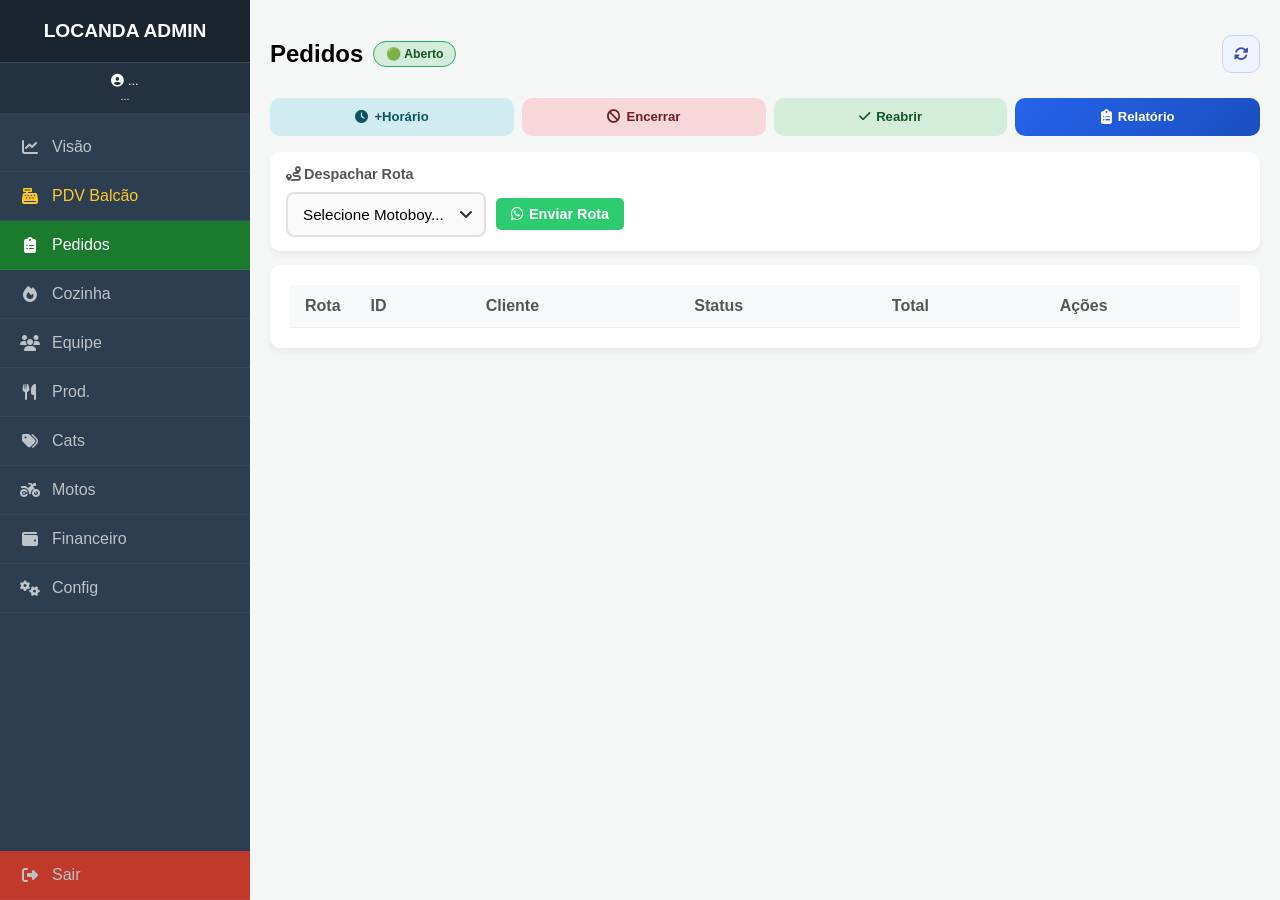
==== admin.html @ a3108d29 "first commit" ====
<!doctype html>
<html lang="pt-BR">
  <head>
    <meta charset="UTF-8" />
    <meta name="viewport" content="width=device-width, initial-scale=1.0" />
    <title>Locanda — Admin</title>
    <script src="https://unpkg.com/@supabase/supabase-js@2"></script>
    <script src="https://cdn.jsdelivr.net/npm/chart.js"></script>
    <link
      rel="stylesheet"
      href="https://cdnjs.cloudflare.com/ajax/libs/font-awesome/6.4.0/css/all.min.css"
    />
    <link rel="stylesheet" href="admin.css" />
    <script src="https://cdn.jsdelivr.net/npm/chart.js@4.4.0/dist/chart.umd.min.js"></script>
  <base target="_blank">
</head>
  <body>
    <audio id="som-campainha" preload="auto" loop>
      <source src="https://assets.mixkit.co/active_storage/sfx/2869/2869-preview.mp3" type="audio/mpeg" />
      <source src="https://freesound.org/data/previews/320/320655_5260872-lq.mp3" type="audio/mpeg" />
    </audio>

    <div class="sidebar">
      <div class="brand">LOCANDA ADMIN</div>

      <div
        style="padding: 10px; text-align: center; font-size: 0.8rem; background: rgba(0, 0, 0, 0.2)"
      >
        <i class="fas fa-user-circle"></i> <span id="user-cargo">...</span><br />
        <small id="user-email">...</small>
      </div>

      <div class="menu">
        <div class="menu-item active" onclick="showTab('dashboard', event)">
          <i class="fas fa-chart-line"></i><span class="mobile-hide"> Visão</span>
        </div>

        <div class="menu-item" onclick="showTab('pdv', event)" style="color: #ffca28">
          <i class="fas fa-cash-register"></i><span class="mobile-hide"> PDV Balcão</span>
        </div>

        <div class="menu-item" onclick="showTab('pedidos', event)">
          <i class="fas fa-clipboard-list"></i><span class="mobile-hide"> Pedidos</span>
        </div>

        <div class="menu-item" onclick="showTab('cozinha', event)">
          <i class="fas fa-fire"></i><span class="mobile-hide"> Cozinha</span>
        </div>

        <div class="menu-item restrito-gerente" onclick="showTab('equipe', event)">
          <i class="fas fa-users"></i><span class="mobile-hide"> Equipe</span>
        </div>

        <div class="menu-item" onclick="showTab('produtos', event)">
            <i class="fas fa-utensils"></i><span> Prod.</span>
        </div>

        <div class="menu-item" onclick="showTab('categorias', event)">
            <i class="fas fa-tags"></i><span> Cats</span>
        </div>
        
        <div class="menu-item" onclick="showTab('motoboys', event)">
            <i class="fas fa-motorcycle"></i><span> Motos</span>
        </div>

        <div class="menu-item restrito-gerente" onclick="showTab('financeiro', event)">
          <i class="fas fa-wallet"></i><span class="mobile-hide"> Financeiro</span>
        </div>
        <div class="menu-item restrito-func" onclick="showTab('configuracoes', event)">
          <i class="fas fa-cogs"></i><span class="mobile-hide"> Config</span>
        </div>
      </div>

      <div class="menu-item" onclick="logout()" style="margin-top: auto; background: #c0392b">
        <i class="fas fa-sign-out-alt"></i><span class="mobile-hide "> Sair</span>
      </div>
    </div>

    <div class="main-content">
      <div id="dashboard" class="tab-content active">
        <div class="dash-header">
          <div class="dash-title">
            <span class="dash-greeting" id="dash-greeting">Bom dia</span>
            <h2>Painel de Controle</h2>
          </div>
          <div class="dash-date" id="dash-date"></div>
        </div>

        <div class="kpi-grid dash-kpi-grid">
          <div class="kpi-card kpi-accent-green">
            <div class="kpi-icon"><i class="fas fa-coins"></i></div>
            <div class="kpi-info">
              <div class="kpi-label">Vendas Hoje</div>
              <div class="value" id="kpi-vendas">Gs 0</div>
            </div>
          </div>
          <div class="kpi-card kpi-accent-blue">
            <div class="kpi-icon"><i class="fas fa-receipt"></i></div>
            <div class="kpi-info">
              <div class="kpi-label">Pedidos Hoje</div>
              <div class="value" id="kpi-pedidos">0</div>
            </div>
          </div>
          <div class="kpi-card kpi-accent-orange">
            <div class="kpi-icon"><i class="fas fa-motorcycle"></i></div>
            <div class="kpi-info">
              <div class="kpi-label">A Pagar Motoboys</div>
              <div class="value" id="kpi-moto">Gs 0</div>
            </div>
          </div>
          <div class="kpi-card kpi-accent-red">
            <div class="kpi-icon"><i class="fas fa-fire-alt"></i></div>
            <div class="kpi-info">
              <div class="kpi-label">Em Preparo</div>
              <div class="value" id="kpi-em-preparo">0</div>
            </div>
          </div>
        </div>

        <div class="dash-rankings">
          <div class="card ranking-card">
            <div class="ranking-header">
              <i class="fas fa-trophy" style="color:#f59e0b"></i>
              <h3>Top Produtos</h3>
              <select id="rank-prod-periodo" class="rank-periodo-select" onchange="carregarRankingProdutos()" style="margin-left:auto">
                <option value="hoje">Hoje</option>
                <option value="7">7 dias</option>
                <option value="30">30 dias</option>
                <option value="mes">Este mês</option>
                <option value="custom">Período</option>
              </select>
            </div>
            <div id="rank-prod-custom" style="display:none;gap:4px;align-items:center;margin-bottom:8px;flex-wrap:wrap">
              <input type="date" id="rank-prod-inicio" class="rank-data-input">
              <span style="font-size:0.75rem;color:#888">até</span>
              <input type="date" id="rank-prod-fim" class="rank-data-input">
              <button class="btn btn-sm btn-primary" onclick="carregarRankingProdutos()" style="padding:3px 10px;font-size:0.75rem">Ir</button>
            </div>
            <div id="ranking-produtos-list" class="ranking-list"></div>
          </div>
          <div class="card ranking-card">
            <div class="ranking-header">
              <i class="fas fa-star" style="color:#a78bfa"></i>
              <h3>Clientes Assíduos</h3>
              <select id="rank-cli-periodo" class="rank-periodo-select" onchange="carregarRankingClientes()" style="margin-left:auto">
                <option value="tudo">Todos</option>
                <option value="hoje">Hoje</option>
                <option value="7">7 dias</option>
                <option value="30">30 dias</option>
                <option value="mes">Este mês</option>
                <option value="custom">Período</option>
              </select>
            </div>
            <div id="rank-cli-custom" style="display:none;gap:4px;align-items:center;margin-bottom:8px;flex-wrap:wrap">
              <input type="date" id="rank-cli-inicio" class="rank-data-input">
              <span style="font-size:0.75rem;color:#888">até</span>
              <input type="date" id="rank-cli-fim" class="rank-data-input">
              <button class="btn btn-sm btn-primary" onclick="carregarRankingClientes()" style="padding:3px 10px;font-size:0.75rem">Ir</button>
            </div>
            <div id="ranking-clientes-list" class="ranking-list"></div>
          </div>
        </div>

        <!-- legado para JS existente -->
        <table id="tabela-ranking" style="display:none"><tbody></tbody></table>
      </div>

      <div id="pedidos" class="tab-content">
        <!-- CABEÇALHO PEDIDOS -->
        <div class="pedidos-topbar">
          <!-- Linha 1: Título + badge delivery + refresh -->
          <div class="pedidos-topbar-row1">
            <div class="pedidos-topbar-left">
              <h2 class="section-title">Pedidos</h2>
              <span id="badge-delivery-status" class="delivery-badge delivery-open"
                onclick="carregarStatusDelivery()" title="Clique para atualizar">
                🟢 Aberto
              </span>
              <span id="badge-horario-extra" class="delivery-badge badge-extra" style="display:none"></span>
            </div>
            <div class="pedidos-topbar-right">
              <button class="topbar-btn btn-refresh-icon" onclick="carregarPedidos()" title="Atualizar">
                <i class="fas fa-sync-alt"></i>
              </button>
            </div>
          </div>

          <!-- Linha 2: Ações de controle do delivery -->
          <div class="pedidos-topbar-row2">
            <button class="topbar-btn btn-horario" onclick="abrirModalEstenderHorario()" title="Estender horário">
              <i class="fas fa-clock"></i> <span>+Horário</span>
            </button>
            <button class="topbar-btn btn-encerrar" onclick="avisarEncerramentoDelivery()" title="Encerrar delivery">
              <i class="fas fa-ban"></i> <span>Encerrar</span>
            </button>
            <button class="topbar-btn btn-reabrir" onclick="reabrirDelivery()" title="Reabrir delivery">
              <i class="fas fa-check"></i> <span>Reabrir</span>
            </button>
            <button class="topbar-btn btn-relatorio" onclick="abrirRelatorio()" title="Relatório">
              <i class="fas fa-clipboard-list"></i> <span>Relatório</span>
            </button>
          </div>
        </div>

        <div class="card rota-card">
          <div class="rota-card-title"><i class="fas fa-route"></i> Despachar Rota</div>
          <div class="rota-controls">
            <select id="sel-motoboy" class="form-control">
              <option value="">Selecione Motoboy...</option>
            </select>
            <button class="btn btn-success btn-zap" onclick="enviarRotaZap()">
              <i class="fab fa-whatsapp"></i> Enviar Rota
            </button>
          </div>
        </div>

        <div class="pedidos-list" id="lista-pedidos-cards"></div>

        <!-- Tabela legado (oculta no mobile, visível desktop) -->
        <div class="card pedidos-table-wrap">
          <table class="table">
            <thead>
              <tr>
                <th width="50">Rota</th>
                <th>ID</th>
                <th>Cliente</th>
                <th>Status</th>
                <th>Total</th>
                <th>Ações</th>
              </tr>
            </thead>
            <tbody id="lista-pedidos"></tbody>
          </table>
        </div>
      </div>

      <div id="cozinha" class="tab-content">
        <h2 class="section-title">Monitor de Cozinha (KDS)</h2>
        <div class="cozinha-grid" id="grid-cozinha"></div>
      </div>

      <div id="pdv" class="tab-content">
        <!-- PDV Header -->
        <div class="pdv-header-bar">
          <h2 class="section-title" style="margin:0">🏪 Venda Balcão (PDV)</h2>
          <div class="pdv-view-btns">
            <button id="pdv-view-btn-venda" class="pdv-view-btn active" onclick="pdvMudarView('venda')">
              <i class="fas fa-cash-register"></i> <span>Venda</span>
            </button>
            <button id="pdv-view-btn-mesas" class="pdv-view-btn" onclick="pdvMudarView('mesas')">
              <i class="fas fa-clipboard-list"></i> <span>Mesas</span>
              <span class="pdv-badge-mesas" id="pdv-badge-mesas" style="display:none">0</span>
            </button>
          </div>
        </div>

        <!-- MOBILE TABS (só aparece em mobile) -->
        <div class="pdv-tabs" id="pdv-tabs" style="display:none">
          <button class="pdv-tab-btn active" onclick="pdvMudarAba('produtos',this)">🍣 Cardápio</button>
          <button class="pdv-tab-btn" onclick="pdvMudarAba('carrinho',this)">🛒 Pedido</button>
          <button class="pdv-tab-btn" onclick="pdvMudarAba('monitor',this)">📋 Mesas</button>
        </div>

        <!-- VIEW: VENDA -->
        <div id="pdv-panel-venda" class="pdv-view-panel">
          <div class="pdv-container">

            <!-- COLUNA ESQUERDA: Produtos -->
            <div class="pdv-produtos pdv-tab-active">
              <!-- Barra de categorias + busca -->
              <div class="pdv-cat-filterbar">
                <div class="pdv-cat-chips" id="pdv-cat-filter">
                  <!-- chips gerados por JS -->
                </div>
                <input type="text" id="pdv-busca" class="pdv-busca-input" placeholder="🔍 Buscar produto..." oninput="filtrarPDV(this.value)" />
              </div>
              <!-- Mesas ativas (chips) -->
              <div class="pdv-mesas-bar" id="pdv-mesas-bar">
                <span class="pdv-mesas-label"><i class="fas fa-chair"></i> Mesas:</span>
                <span class="mesa-monitor-vazio" id="pdv-mesas-vazio">Nenhuma mesa ativa</span>
              </div>
              <!-- Grid de produtos -->
              <div id="pdv-grid"></div>
            </div>

            <!-- COLUNA DIREITA: Carrinho -->
            <div class="pdv-carrinho pdv-tab-active">
              <h4 class="pdv-carrinho-titulo">🛒 Novo Pedido</h4>

              <div class="pdv-form-row">
                <div class="pdv-mesa-col">
                  <label class="pdv-label">Mesa <span class="obrig">*</span></label>
                  <input type="number" id="balcao-mesa" class="form-control" placeholder="Nº" min="1" required />
                </div>
                <div class="pdv-cliente-col">
                  <label class="pdv-label">Cliente</label>
                  <input type="text" id="balcao-cliente" class="form-control" placeholder="Nome" />
                </div>
              </div>
              <div class="pdv-tel-row">
                <label class="pdv-label">Telefone</label>
                <input type="tel" id="balcao-telefone" class="form-control" placeholder="Ex: 0981234567" />
              </div>

              <div class="pdv-lista-itens" id="pdv-lista"></div>

              <div class="pdv-total-box">
                <div class="pdv-total-row">
                  <span>Total:</span>
                  <span>Gs <span id="balcao-total">0</span></span>
                </div>
                <select id="balcao-pag" class="form-control pdv-select-pag"
                  onchange="atualizarInfoPagPDV(parseInt(document.getElementById('balcao-total').innerText.replace(/\D/g,'')))">
                  <option value="Efetivo">Efetivo</option>
                  <option value="Cartao">Cartão</option>
                  <option value="Pix">Pix</option>
                  <option value="Transferencia">Transferência</option>
                  <option value="Multipagamento">🔀 Dividir Pagamento</option>
                </select>
                <div id="balcao-pag-info" style="display:none; background:#e8f5e9; border:1px solid #4caf50; border-radius:6px; padding:8px 12px; font-size:0.9rem; color:#1b5e20; margin-bottom:8px"></div>

                <!-- Painel Multipagamento PDV -->
                <div id="box-multi-pdv" style="display:none; margin-top:8px">
                  <button type="button" onclick="voltarPagamentoPDVUnico()"
                    style="width:100%;padding:9px;background:#eef4ff;color:#2980b9;border:1.5px solid #2980b9;border-radius:8px;font-weight:700;cursor:pointer;font-size:0.82rem;margin-bottom:8px;">
                    🔁 Usar pagamento único
                  </button>
                  <p style="text-align:center;color:#888;font-size:0.75rem;margin:0 0 8px 0">≡ Divida o total entre as formas</p>
                  <div id="multi-partes-pdv"></div>
                  <button type="button" onclick="adicionarPartePagamentoPDV()"
                    style="width:100%;padding:8px;background:#f8f9fa;color:#555;border:1.5px dashed #ccc;border-radius:8px;font-weight:600;cursor:pointer;font-size:0.8rem;margin-top:4px;">
                    + Adicionar forma
                  </button>
                  <div id="multi-status-pdv" style="display:none;margin-top:8px;padding:9px 12px;border-radius:8px;background:#eafaf1;border:1.5px solid #27ae60">
                    <span id="multi-restante-pdv" style="font-weight:700;font-size:0.88rem"></span>
                  </div>
                </div>
                <button class="btn btn-success btn-lancar-cozinha" onclick="salvarPedidoBalcao()">
                  🚀 LANÇAR NA COZINHA
                </button>
              </div>
            </div>

          </div>
        </div>

        <!-- VIEW: MESAS (monitor) -->
        <div id="pdv-panel-mesas" class="pdv-view-panel" style="display:none">
          <div class="pdv-monitor pdv-tab-active" style="height:calc(100vh - 200px); overflow-y:auto">
            <h4 class="pdv-monitor-titulo"><i class="fas fa-utensils"></i> Pedidos em Andamento</h4>
            <div id="lista-mesas-andamento">
              <p style="text-align: center; font-size: 0.8rem; color: #aaa; margin-top: 20px">Nenhum pedido ativo.</p>
            </div>
          </div>
        </div>

        <!-- MOBILE: barra inferior fixa com total + botão -->
        <div class="pdv-mobile-footer" id="pdv-mobile-footer" style="display:none">
          <div class="pdv-mobile-total">
            <span id="pdv-mobile-qtd">0 itens</span>
            <span class="pdv-mobile-valor">Gs <strong id="pdv-mobile-total-val">0</strong></span>
          </div>
          <button class="pdv-mobile-checkout-btn" onclick="pdvMudarAba('carrinho', document.querySelector('.pdv-tab-btn:nth-child(2)'))">
            <i class="fas fa-shopping-cart"></i> VER PEDIDO
          </button>
        </div>
      </div>

      <div id="financeiro" class="tab-content">
  <h2 class="section-title">💰 Controle Financeiro</h2>

  <!-- ===== FILTROS ===== -->
  <div class="filtro-bar">
    <div class="filtro-group">
      <label><i class="far fa-calendar-alt"></i> Início</label>
      <input type="date" id="fin-inicio" />
    </div>

    <div class="filtro-group">
      <label><i class="far fa-calendar-alt"></i> Fim</label>
      <input type="date" id="fin-fim" />
    </div>

    <div class="filtro-group">
      <label><i class="fas fa-wallet"></i> Pagamento</label>
      <select id="fin-tipo">
        <option value="todos">Todos</option>
        <option value="Efetivo">Dinheiro</option>
        <option value="Cartao">Cartão</option>
        <option value="Pix">Pix</option>
        <option value="Transferencia">Transferência</option>
      </select>
    </div>

    <!-- NOVO FILTRO -->
    <div class="filtro-group">
      <label><i class="fas fa-receipt"></i> Factura</label>
      <select id="fin-factura">
        <option value="todos">Todos</option>
        <option value="com_factura">Com Factura</option>
        <option value="sem_factura">Sem Factura</option>
      </select>
    </div>

    <button class="btn-filtrar" onclick="calcularFinanceiro()">
      <i class="fas fa-filter"></i> Filtrar
    </button>

    <!-- NOVO BOTÃO EXPORTAR -->
    <button class="btn btn-success" onclick="exportarFinanceiro()" style="height: 45px;">
      <i class="fas fa-file-excel"></i> Excel
    </button>
    <button class="btn btn-primary" onclick="abrirGraficos()" style="height:45px; background:#8e44ad; border-color:#8e44ad">
      <i class="fas fa-chart-bar"></i> Gráficos
    </button>
  </div>

  <!-- ===== CONTROLE DE CAIXA ===== -->
  <div class="card" style="margin-bottom: 20px; padding: 20px; border: none; box-shadow: 0 4px 15px rgba(0, 0, 0, 0.05);">
    <div style="display: flex; align-items: center; gap: 10px; margin-bottom: 10px">
      <div style="width: 4px; height: 20px; background: var(--primary); border-radius: 2px"></div>
      <h3 style="margin: 0; color: #444">Controle de Caixa</h3>
    </div>

    <div class="actions-grid">
      <button class="action-card ac-abrir" onclick="abrirModalCaixa('abertura')">
        <i class="fas fa-door-open"></i>
        <span>Abrir Caixa</span>
      </button>

      <button class="action-card ac-suprir" onclick="abrirModalCaixa('suprimento')">
        <i class="fas fa-plus-circle"></i>
        <span>Suprimento</span>
      </button>

      <button class="action-card ac-sangria" onclick="abrirModalCaixa('sangria')">
        <i class="fas fa-hand-holding-usd"></i>
        <span>Sangria</span>
      </button>

      <button class="action-card ac-despesa" onclick="abrirModalCaixa('despesa')">
        <i class="fas fa-file-invoice-dollar"></i>
        <span>Despesa</span>
      </button>

      <button class="action-card ac-fechar" onclick="fecharCaixaResumo()">
        <i class="fas fa-calculator"></i>
        <span>Fechar Dia</span>
      </button>
    </div>
  </div>

  <!-- ===== KPIs PRINCIPAIS ===== -->
  <div class="kpi-grid">
    <div class="kpi-card">
      <h3>Faturamento</h3>
      <div class="value" id="card-faturamento">Gs 0</div>
    </div>
    <div class="kpi-card">
      <h3>Custo Entregas</h3>
      <div class="value" id="card-custo-moto">Gs 0</div>
    </div>
    <div class="kpi-card">
      <h3>Lucro Operacional</h3>
      <div class="value" id="card-lucro" style="color: green">Gs 0</div>
    </div>
    
    <!-- NOVOS CARDS -->
    <div class="kpi-card" style="background: linear-gradient(135deg, #667eea 0%, #764ba2 100%); color: white;">
      <h3 style="color: rgba(255,255,255,0.9);">Total Pedidos</h3>
      <div class="value" id="card-qtd-pedidos" style="color: white;">0</div>
    </div>
    <div class="kpi-card" style="background: linear-gradient(135deg, #f093fb 0%, #f5576c 100%); color: white;">
      <h3 style="color: rgba(255,255,255,0.9);">Ticket Médio</h3>
      <div class="value" id="card-ticket-medio" style="color: white;">Gs 0</div>
    </div>
  </div>

  <!-- ===== FORMAS DE PAGAMENTO ===== -->
  <div class="card" style="margin-top: 20px; padding: 20px;">
    <h3 style="margin-bottom: 15px; color: #555;">💳 Por Forma de Pagamento</h3>
    <div class="kpi-grid" style="margin: 0;">
      <div class="kpi-card" style="background: #fff3cd; border-left: 4px solid #ffc107;">
        <h4 style="color: #856404;">Dinheiro</h4>
        <div class="value" id="total-efetivo" style="color: #856404;">Gs 0</div>
      </div>
      <div class="kpi-card" style="background: #d1ecf1; border-left: 4px solid #17a2b8;">
        <h4 style="color: #0c5460;">Cartão</h4>
        <div class="value" id="total-cartao" style="color: #0c5460;">Gs 0</div>
      </div>
      <div class="kpi-card" style="background: #d4edda; border-left: 4px solid #28a745;">
        <h4 style="color: #155724;">Pix</h4>
        <div class="value" id="total-pix" style="color: #155724;">Gs 0</div>
      </div>
      <div class="kpi-card" style="background: #e7e8ea; border-left: 4px solid #6c757d;">
        <h4 style="color: #383d41;">Transferência</h4>
        <div class="value" id="total-transf" style="color: #383d41;">Gs 0</div>
      </div>
    </div>
  </div>

  <!-- ===== TABELA MOTOBOYS ===== -->
  <div class="card" style="margin-top: 20px">
    <h3>🏍️ Relatório Motoboys</h3>
    <table class="table">
      <thead>
        <tr>
          <th>Nome</th>
          <th>Qtd Entregas</th>
          <th>Taxa Unitária</th>
          <th>Total a Pagar</th>
        </tr>
      </thead>
      <tbody id="lista-financeiro-motoboys"></tbody>
    </table>
  </div>
</div>

      <div id="equipe" class="tab-content">
        <h2 class="section-title">Gestão de Equipe</h2>
        <div class="card">
          <div style="margin-bottom: 20px">
            <h4 style="margin-bottom:12px">Cadastrar Usuário</h4>
            <div class="equipe-form">
              <input type="email" id="novo-user-email" placeholder="Email" class="form-control" />
              <input type="text" id="novo-user-senha" placeholder="Senha (mín. 6)" class="form-control" />
              <select id="novo-user-cargo" class="form-control">
                <option value="funcionario">Funcionário</option>
                <option value="gerente">Gerente</option>
              </select>
              <button class="btn btn-success" onclick="cadastrarUsuario()">
                <i class="fas fa-user-plus"></i> Criar
              </button>
            </div>
          </div>
          <div class="table-container">
            <table class="table">
              <thead>
                <tr>
                  <th>Email</th>
                  <th>Cargo</th>
                  <th>Data</th>
                  <th>Ações</th>
                </tr>
              </thead>
              <tbody id="lista-equipe"></tbody>
            </table>
          </div>
        </div>
      </div>

<div id="produtos" class="tab-content">
  
  <div class="header-title" style="flex-direction: column; align-items: flex-start; gap: 15px;">
    <h2>Gestão de Estoque e Equipe</h2>
  </div>

  <div id="lista-produtos-wrapper" class="subtab-content">
      <div class="produtos-header">
          <h3>Produtos</h3>
          <div class="produtos-header-actions">
            <input type="text" id="busca-produto" class="form-control" placeholder="🔍 Buscar produto..." oninput="filtrarProdutos(this.value)">
            <button class="btn btn-primary" onclick="toggleNovosProdutosTipos()"><i class="fas fa-plus"></i> Novo Produto</button>
          </div>
      </div>

      <!-- SELETOR DE TIPO — aparece ao clicar em "+ Novo Produto" -->
      <div id="novo-produto-tipos" class="novo-produto-tipos" style="display:none">
        <div class="novo-produto-tipos-titulo">Escolha o tipo de produto</div>
        <div class="novo-produto-tipos-grid">
          <button class="tipo-btn" onclick="criarNovoProduto('padrao')"><i class="fas fa-tag"></i><span>Simples</span><small>Produto sem opções</small></button>
          <button class="tipo-btn" onclick="criarNovoProduto('bebida')"><i class="fas fa-wine-bottle"></i><span>Bebida</span><small>Refri, água, suco</small></button>
          <button class="tipo-btn" onclick="criarNovoProduto('lanche')"><i class="fas fa-burger"></i><span>Lanche</span><small>Burger, hot dog</small></button>
          <button class="tipo-btn" onclick="criarNovoProduto('pizza')"><i class="fas fa-pizza-slice"></i><span>Pizza</span><small>Tamanhos & sabores</small></button>
          <button class="tipo-btn" onclick="criarNovoProduto('acai')"><i class="fas fa-leaf"></i><span>Açaí</span><small>Etapas de montagem</small></button>
          <button class="tipo-btn" onclick="criarNovoProduto('shake')"><i class="fas fa-blender"></i><span>Shake</span><small>Milk shake</small></button>
          <button class="tipo-btn" onclick="criarNovoProduto('suco')"><i class="fas fa-lemon"></i><span>Suco</span><small>Frutas & adicionais</small></button>
          <button class="tipo-btn" onclick="criarNovoProduto('sorvete')"><i class="fas fa-ice-cream"></i><span>Sorvete</span><small>Sabores, açaí</small></button>
          <button class="tipo-btn" onclick="criarNovoProduto('montavel')"><i class="fas fa-layer-group"></i><span>Montável</span><small>Poke, salada</small></button>
          <button class="tipo-btn" onclick="criarNovoProduto('combo')"><i class="fas fa-star"></i><span>Combo</span><small>Kit / promoção</small></button>
          <button class="tipo-btn" onclick="criarNovoProduto('variacoes')" style="border-color:#8b5cf6"><i class="fas fa-palette" style="color:#8b5cf6"></i><span>Variações</span><small>Sabores c/ preço</small></button>
        </div>
      </div>

      <div id="lista-produtos-grid" class="produtos-grid">
        <!-- Cards gerados pelo JS -->
      </div>
  </div>

  <div id="lista-categorias-wrapper" class="subtab-content subtab-hidden">
      <div class="cat-section-header">
        <div>
          <h3 class="cat-section-title">🏷️ Categorias do Cardápio</h3>
          <p class="cat-section-subtitle">Gerencie a organização e horários de exibição</p>
        </div>
        <button class="btn btn-primary cat-btn-nova" onclick="abrirModalCategoria()">
          <i class="fas fa-plus"></i> Nova Categoria
        </button>
      </div>

      <!-- Grid de cards — preenchido pelo JS -->
      <div id="lista-categorias" class="cat-grid"></div>

      <!-- Painel de Subcategorias (abre ao clicar em "Sub" em algum card) -->
      <div id="lista-subcategorias-wrapper" style="margin-top:24px; display:none;"></div>
  </div>

  <div id="lista-motos-wrapper" class="subtab-content subtab-hidden">
      <div style="display: flex; justify-content: space-between; margin: 15px 0;">
          <h3>Equipe Motoboys</h3>
          <button class="btn btn-primary" onclick="abrirModalMoto()">Novo Motoboy</button>
      </div>
      <div class="table-container">
          <table>
              <thead><tr><th>Nome</th><th>Telefone</th><th>Ações</th></tr></thead>
              <tbody id="lista-motos"></tbody>
          </table>
      </div>
  </div>
</div>

      <!-- ===== ABA CONFIGURAÇÕES (COMPLETA) ===== -->
      <div id="configuracoes" class="tab-content">
        <h2 class="section-title">⚙️ Configurações</h2>

        <div class="card cfg-card">
          <div class="cfg-section-title"><i class="fas fa-store"></i> Loja &amp; Configurações Gerais</div>
          <div class="cfg-grid">
            <div class="form-group">
              <label>Status Manual</label>
              <select id="cfg-aberta" class="form-control">
                <option value="true">🟢 Seguir horário semanal</option>
                <option value="false">🔴 Forçar fechado</option>
              </select>
            </div>
            <div class="form-group">
              <label>Cotação Real (Gs/R$)</label>
              <input type="number" id="cfg-cotacao" class="form-control" placeholder="Ex: 1100">
            </div>
          </div>

          <!-- GRADE SEMANAL -->
          <div style="margin-top:16px">
            <div style="font-weight:700;font-size:0.95rem;color:#2c3e50;margin-bottom:10px">
              📅 Horários por dia da semana
              <small style="font-weight:400;color:#999;display:block;margin-top:2px">Cada dia pode ter até 2 turnos (ex: almoço + jantar). Deixe em branco para fechar o dia inteiro.</small>
            </div>
            <div id="grade-semanal" class="grade-semanal">
              <!-- Gerado pelo JS -->
            </div>
          </div>

          <button class="btn btn-primary" onclick="salvarConfiguracoes()" style="margin-top:16px">
            <i class="fas fa-save"></i> Salvar Configurações
          </button>
        </div>

        <div class="card cfg-card" style="margin-top:16px">
          <div class="cfg-section-title"><i class="fas fa-tags"></i> Promoção do Dia (Banner)</div>
          <p style="font-size:0.83rem;color:#888;margin-bottom:12px">
            Ao clicar no banner, o cliente já abre o modal do produto para comprar.
          </p>
          <div class="form-group">
            <label>ID do Produto Promocional</label>
            <input type="text" id="cfg-banner-id" class="form-control" placeholder="Ex: 42">
          </div>
          <div class="form-group" style="margin-top:10px">
            <label>Foto do Banner <span class="obrig">*</span></label>
            <input type="file" id="cfg-banner-file" class="form-control" accept="image/*" onchange="previewBanner(this)">
          </div>
          <div id="cfg-banner-preview-box" style="display:none;margin:10px 0;text-align:center">
            <img id="cfg-banner-preview" src="" style="max-height:130px;border-radius:8px;border:1px solid #ddd">
          </div>
          <input type="hidden" id="cfg-banner-img">
          <button class="btn btn-success" onclick="salvarBanner()" style="margin-top:10px;width:100%">
            <i class="fas fa-upload"></i> Enviar Foto &amp; Ativar Promoção
          </button>
        </div>

        <!-- ===== ADICIONAIS GLOBAIS ===== -->
        <div class="card cfg-card" style="margin-top:16px">
          <div class="cfg-section-title"><i class="fas fa-plus-circle"></i> Adicionais Globais
            <small style="font-weight:400;color:#888;font-size:0.82rem;display:block;margin-top:4px">
              Estes adicionais aparecem na tela do cliente para <strong>todos os produtos</strong>. Use para opções universais (ex: "Molho Shoyu Extra", "Gengibre").
            </small>
          </div>
          <div id="extras-globais-lista" style="margin-bottom:12px"></div>
          <button class="btn btn-sm" style="background:#8e44ad;color:white" onclick="addExtraGlobal()">+ Adicionar Adicional Global</button>
          <button class="btn btn-primary" onclick="salvarExtrasGlobais()" style="margin-top:12px;width:100%">
            <i class="fas fa-save"></i> Salvar Adicionais Globais
          </button>
        </div>

        <!-- DEPOIS DA SEÇÃO DE PERSONALIZAÇÃO VISUAL -->
<div id="card-cupons-cfg" class="card cfg-card" style="margin-top:16px">
    <div class="cfg-section-title">
        <i class="fas fa-ticket-alt"></i> Gestão de Cupons de Desconto
    </div>
    
    <button class="btn btn-primary" onclick="abrirModalCupom()" style="margin-bottom:15px">
        <i class="fas fa-plus"></i> Novo Cupom
    </button>
    
    <div class="table-container">
        <table>
            <thead>
                <tr>
                    <th>Código</th>
                    <th>Tipo</th>
                    <th>Valor</th>
                    <th>Mínimo</th>
                    <th>Usos / Limite</th>
                    <th>Validade</th>
                    <th>Status</th>
                    <th>Ações</th>
                </tr>
            </thead>
            <tbody id="lista-cupons">
                <!-- Preenchido via JS -->
            </tbody>
        </table>
    </div>
</div>

<!-- MODAL DE CUPOM -->
<div class="modal-overlay" id="modal-cupom">
    <div class="modal-card-modern">
        <div class="modal-header-modern">
            <h3><i class="fas fa-ticket-alt"></i> Gerenciar Cupom</h3>
            <button class="close-btn-modern" onclick="fecharModal('modal-cupom')">×</button>
        </div>
        
        <div class="modal-body-modern">
            <input type="hidden" id="cupom-id">
            
            <div class="form-group-modern">
                <label><i class="fas fa-tag"></i> Código do Cupom</label>
                <input type="text" id="cupom-codigo" class="input-modern" 
                       placeholder="Ex: BEMVINDO10" style="text-transform:uppercase">
            </div>
            
            <div class="form-group-modern">
                <label><i class="fas fa-percentage"></i> Tipo de Desconto</label>
                <select id="cupom-tipo" class="input-modern" onchange="alterarTipoCupom()">
                    <option value="percentual">Desconto Percentual (%)</option>
                    <option value="frete">Frete Grátis</option>
                </select>
            </div>
            
            <div class="form-group-modern" id="box-valor-cupom">
                <label><i class="fas fa-percent"></i> Valor do Desconto (%)</label>
                <input type="number" id="cupom-valor" class="input-modern" 
                       placeholder="Ex: 10" min="0" max="100">
            </div>
            
            <div class="form-group-modern">
                <label><i class="fas fa-money-bill"></i> Valor Mínimo do Pedido (Gs)</label>
                <input type="number" id="cupom-minimo" class="input-modern" 
                       placeholder="Ex: 50000" min="0">
            </div>
            
            <!-- Limitador de uso -->
            <div class="form-group-modern">
                <label><i class="fas fa-users"></i> Limite de Usos <small style="color:#888;font-weight:normal">(0 = ilimitado)</small></label>
                <input type="number" id="cupom-limite" class="input-modern"
                       placeholder="Ex: 20" min="0">
            </div>

            <!-- Validade -->
            <div class="form-group-modern">
                <label><i class="fas fa-calendar-alt"></i> Validade <small style="color:#888;font-weight:normal">(opcional)</small></label>
                <input type="date" id="cupom-validade" class="input-modern">
            </div>

            <div class="checkbox-modern">
                <input type="checkbox" id="cupom-ativo" checked>
                <label for="cupom-ativo">
                    <strong>Cupom Ativo</strong><br>
                    <small>Desmarque para desativar temporariamente</small>
                </label>
            </div>
        </div>
        
        <div class="modal-footer-modern">
            <button class="btn-modern btn-modern-cancel" onclick="fecharModal('modal-cupom')">
                <i class="fas fa-times"></i> Cancelar
            </button>
            <button class="btn-modern btn-modern-primary" onclick="salvarCupom()">
                <i class="fas fa-save"></i> Salvar Cupom
            </button>
        </div>
    </div>
</div>

        <div class="card cfg-card" style="margin-top:16px">
          <div class="cfg-section-title"><i class="fas fa-palette"></i> Personalização Visual</div>
          <div class="cfg-grid">
            <div class="form-group">
              <label>Nome da Loja</label>
              <input type="text" id="cfg-nome-loja" class="form-control" placeholder="Ex: Cantinho Brasileiro">
            </div>
            <div class="form-group">
              <label>Cor Principal (botões)</label>
              <div style="display:flex;gap:8px;align-items:center">
                <input type="color" id="cfg-cor-primaria" value="#1a7a2e" style="width:50px;height:40px;border:none;cursor:pointer;border-radius:4px">
                <input type="text" id="cfg-cor-primaria-hex" class="form-control" placeholder="#1a7a2e" style="flex:1">
              </div>
            </div>
            <div class="form-group">
              <label>Ícone da Loja (upload)</label>
              <input type="file" id="cfg-icone-file" class="form-control" accept="image/*" onchange="previewIcone(this)">
            </div>
            <div class="form-group" id="cfg-icone-preview-box" style="display:none">
              <label>Preview</label>
              <img id="cfg-icone-preview" src="" style="width:80px;height:80px;object-fit:cover;border-radius:50%;border:3px solid var(--primary);box-shadow:0 2px 8px rgba(0,0,0,0.15)">
            </div>
          </div>
          <button class="btn btn-primary" onclick="salvarPersonalizacao()" style="margin-top:12px">
            <i class="fas fa-paint-brush"></i> Salvar Personalização
          </button>
        </div>

        <!-- ===== TABELA DE FRETE ===== -->
        <div class="card cfg-card" style="margin-top:16px">
          <div class="cfg-section-title">
            <i class="fas fa-motorcycle"></i> Tabela de Frete por KM
            <small style="font-weight:400;color:#888;font-size:0.82rem;display:block;margin-top:4px">
              Defina o valor cobrado do <strong>cliente</strong> e o valor pago ao <strong>motoboy</strong> por faixa de distância.
              Acima de 20km será exibido "A combinar" para o cliente.
            </small>
          </div>

          <div style="overflow-x:auto">
            <table style="width:100%;border-collapse:collapse;font-size:0.88rem">
              <thead>
                <tr style="background:#f4f6f8">
                  <th style="padding:10px 8px;text-align:left;border-bottom:2px solid #e0e0e0;white-space:nowrap">Faixa (km)</th>
                  <th style="padding:10px 8px;text-align:center;border-bottom:2px solid #e0e0e0;color:#2980b9">💰 Valor Loja (Gs)</th>
                  <th style="padding:10px 8px;text-align:center;border-bottom:2px solid #e0e0e0;color:#27ae60">🛵 Valor Motoboy (Gs)</th>
                </tr>
              </thead>
              <tbody id="tabela-frete-body">
                <!-- Gerado pelo JS -->
              </tbody>
              <tfoot>
                <tr style="background:#fff8e6">
                  <td style="padding:10px 8px;font-weight:700;border-top:2px dashed #e0e0e0">Acima de 20 km</td>
                  <td colspan="2" style="padding:10px 8px;text-align:center;color:#e67e22;font-weight:700;border-top:2px dashed #e0e0e0">
                    🤝 A Combinar
                  </td>
                </tr>
              </tfoot>
            </table>
          </div>

          <div style="margin-top:18px; padding:14px; background:#f0fff4; border:1.5px solid #27ae60; border-radius:10px;">
            <div style="font-weight:700; font-size:0.9rem; color:#155c24; margin-bottom:10px;">
              ⛽ Ajuda de Custo de Combustível (por motoboy/dia)
              <small style="font-weight:400; color:#555; display:block; margin-top:3px;">
                Valor adicional pago ao motoboy 1x por dia, independente da quantidade de entregas.
              </small>
            </div>
            <div style="display:flex; align-items:center; gap:10px;">
              <span style="color:#555; font-size:0.88rem; white-space:nowrap;">Gs</span>
              <input type="number" id="cfg-combustivel" class="form-control"
                     placeholder="Ex: 20000" min="0" step="1000"
                     style="max-width:180px; border:1.5px solid #27ae60; text-align:center;">
            </div>
          </div>

          <button class="btn btn-primary" onclick="salvarTabelaFrete()" style="margin-top:16px;width:100%">
            <i class="fas fa-save"></i> Salvar Tabela de Frete e Combustível
          </button>
        </div>

      </div>

    </div><!-- /main-content -->


    <div id="modal-produto" class="modal-overlay">
      <div class="modal-content modal-produto-content">
        <div class="modal-produto-header">
          <h3>Gerenciar Produto</h3>
          <button class="btn-modal-fechar" onclick="fecharModal('modal-produto')" aria-label="Fechar">×</button>
        </div>
        <input type="hidden" id="prod-id" />

        <!-- DADOS BÁSICOS -->
        <div class="form-group">
          <label>Nome</label>
          <input type="text" id="prod-nome" class="form-control" />
        </div>
        <div class="form-group">
          <label>Descrição</label>
          <textarea id="prod-desc" class="form-control" rows="2"></textarea>
        </div>
        <div class="form-group" style="display: flex; gap: 10px">
          <div style="flex: 1">
            <label>Preço base (Gs) <small style="color:#888">— para Pizza, é o mínimo (tamanho P)</small></label>
            <input type="number" id="prod-preco" class="form-control" />
          </div>
          <div style="flex: 1">
            <label>Categoria</label>
            <select id="prod-cat" class="form-control" onchange="onCatChange()"></select>
          </div>
        </div>
        <div class="form-group" id="box-subcategoria" style="display:none">
          <label>Subcategoria <small style="color:#888">(opcional)</small></label>
          <select id="prod-subcat" class="form-control"></select>
        </div>
        <div class="form-group">
          <label>Imagem (Upload ou URL)</label>
          <input type="file" id="prod-img-file" class="form-control" onchange="previewUpload(this)" />
          <input type="text" id="prod-img" class="form-control" placeholder="Ou cole a URL aqui" />
          <div id="box-preview" style="display:none; margin-top:10px; text-align:center">
            <img id="img-preview" src="" style="max-height:100px; border-radius:5px" />
          </div>
        </div>
        <div class="form-group" style="display:flex; align-items:center; gap:10px; background:#fff8e1; padding:10px; border-radius:8px;">
          <input type="checkbox" id="prod-somente-balcao" style="width:20px; height:20px;">
          <label for="prod-somente-balcao" style="font-weight:bold; cursor:pointer;">
            🏪 Somente Balcão (PDV)
            <small style="display:block; font-weight:normal; color:#888;">Não aparece no cardápio online</small>
          </label>
        </div>

        <hr class="modal-divisor"/>

        <!-- TIPO DE PRODUTO — badge compacto (editável apenas ao editar produto existente) -->
        <div id="modal-tipo-badge-wrapper" class="modal-tipo-badge-wrapper">
          <span class="modal-tipo-label">Tipo:</span>
          <div id="modal-tipo-badge" class="modal-tipo-badge">📦 Simples</div>
          <button type="button" class="btn-alterar-tipo" id="btn-alterar-tipo" onclick="toggleAlterarTipo()">✏️ Alterar tipo</button>
        </div>
        <!-- Grid de tipos (visível ao clicar "Alterar tipo" no modo edição) -->
        <div id="builder-type-grid-wrapper" style="display:none">
          <div class="builder-type-grid" id="builder-type-grid">
            <button type="button" class="builder-type-btn active" data-tipo="padrao" onclick="selecionarTipoBuilder('padrao')">
              <i class="fas fa-tag"></i><strong>Simples</strong>
            </button>
            <button type="button" class="builder-type-btn" data-tipo="bebida" onclick="selecionarTipoBuilder('bebida')">
              <i class="fas fa-wine-bottle"></i><strong>Bebida</strong>
            </button>
            <button type="button" class="builder-type-btn" data-tipo="lanche" onclick="selecionarTipoBuilder('lanche')">
              <i class="fas fa-burger"></i><strong>Lanche</strong>
            </button>
            <button type="button" class="builder-type-btn" data-tipo="pizza" onclick="selecionarTipoBuilder('pizza')">
              <i class="fas fa-pizza-slice"></i><strong>Pizza</strong>
            </button>
            <button type="button" class="builder-type-btn" data-tipo="acai" onclick="selecionarTipoBuilder('acai')">
              <i class="fas fa-leaf"></i><strong>Açaí</strong>
            </button>
            <button type="button" class="builder-type-btn" data-tipo="shake" onclick="selecionarTipoBuilder('shake')">
              <i class="fas fa-blender"></i><strong>Shake</strong>
            </button>
            <button type="button" class="builder-type-btn" data-tipo="suco" onclick="selecionarTipoBuilder('suco')">
              <i class="fas fa-lemon"></i><strong>Suco</strong>
            </button>
            <button type="button" class="builder-type-btn" data-tipo="sorvete" onclick="selecionarTipoBuilder('sorvete')">
              <i class="fas fa-ice-cream"></i><strong>Sorvete</strong>
            </button>
            <button type="button" class="builder-type-btn" data-tipo="montavel" onclick="selecionarTipoBuilder('montavel')">
              <i class="fas fa-layer-group"></i><strong>Montável</strong>
            </button>
            <button type="button" class="builder-type-btn" data-tipo="combo" onclick="selecionarTipoBuilder('combo')">
              <i class="fas fa-star"></i><strong>Combo</strong>
            </button>
            <button type="button" class="builder-type-btn" data-tipo="variacoes" onclick="selecionarTipoBuilder('variacoes')">
              <i class="fas fa-palette"></i><strong>Variações</strong>
            </button>
          </div>
        </div>
        <div id="builder-tipo-hint" style="display:none"></div>
        <div id="builder-lanche-hint" style="display:none;background:#e0f2fe;border-left:4px solid #0284c7;border-radius:6px;padding:10px 14px;font-size:0.82rem;color:#0c4a6e;margin-top:8px;">
          🍔 Use a seção <strong>"Adicionais (Extras)"</strong> para ingredientes opcionais.
        </div>
        <input type="hidden" id="prod-tipo-builder" value="padrao">

        <!-- ── BUILDER: VARIAÇÕES DE SABOR ── -->
        <div id="builder-variacoes" class="builder-section" style="display:none">
          <div style="display:flex;align-items:center;justify-content:space-between;margin-bottom:10px">
            <h4 style="color:#8b5cf6;margin:0">🎨 Variações de Sabor</h4>
            <button class="btn btn-sm" style="background:#8b5cf6;color:#fff" onclick="addVariacao()">+ Adicionar Variação</button>
          </div>
          <div style="background:#f5f3ff;border:1px solid #ddd6fe;border-radius:8px;padding:10px 14px;font-size:0.81rem;color:#5b21b6;margin-bottom:12px">
            🎯 Cada variação tem nome, preço próprio e foto opcional (herda a foto do produto por padrão).<br>
            O menu mostrará <strong>"A partir de Gs X"</strong> com o menor preço.
          </div>
          <div id="variacoes-lista" style="display:flex;flex-direction:column;gap:10px"></div>
        </div>

        <!-- ── BUILDER: MONTÁVEL (Poke/Salada) ── -->
        <div id="builder-montavel" class="builder-section" style="display:none">
          <h4 style="color:#e67e22">🥗 Etapas de Montagem</h4>
          <p style="font-size:0.82rem; color:#888; margin-bottom:10px">Configure as etapas que o cliente vai escolher (ingredientes, bases, molhos, etc.)</p>
          <div id="builder-steps"></div>
          <button class="btn btn-sm btn-info" onclick="addBuilderStep()">+ Adicionar Etapa</button>
          <!-- mantém compatibilidade com toggleBuilder() -->
          <input type="hidden" id="prod-montavel" value="false">
        </div>

        <!-- ── BUILDER: SHAKE ── -->
        <div id="builder-shake" class="builder-section" style="display:none">
          <h4 style="color:#2980b9;margin-bottom:4px">🥤 Configuração do Milk Shake</h4>
          <p style="font-size:0.82rem;color:#888;margin-bottom:14px">Defina os tamanhos disponíveis e os sabores que o cliente pode escolher.</p>

          <!-- Tamanhos -->
          <div style="margin-bottom:18px">
            <div style="display:flex;justify-content:space-between;align-items:center;margin-bottom:8px">
              <h5 style="margin:0">📐 Tamanhos</h5>
              <button class="btn btn-sm btn-success" onclick="addShakeTamanho()">+ Tamanho</button>
            </div>
            <div style="background:#e8f4fd;border-radius:8px;padding:8px 12px;font-size:0.78rem;color:#1a6eb5;margin-bottom:8px">
              💡 Defina nome (ex: P / M / G), volume em ml e o preço de cada tamanho.
            </div>
            <div id="shake-tamanhos-lista" style="display:flex;flex-direction:column;gap:8px"></div>
          </div>

          <!-- Sabores -->
          <div>
            <div style="display:flex;justify-content:space-between;align-items:center;margin-bottom:8px">
              <h5 style="margin:0">🍓 Sabores</h5>
              <button class="btn btn-sm btn-success" onclick="addShakeSabor()">+ Sabor</button>
            </div>
            <div style="background:#e8f4fd;border-radius:8px;padding:8px 12px;font-size:0.78rem;color:#1a6eb5;margin-bottom:8px">
              💡 Adicione todos os sabores disponíveis. Preço extra opcional (ex: sabor premium).
            </div>
            <div id="shake-sabores-lista" style="display:flex;flex-direction:column;gap:6px;max-height:260px;overflow-y:auto;border:1px solid #eee;border-radius:8px;padding:8px"></div>
          </div>
        </div>

        <!-- ── BUILDER: PIZZA ── -->
        <div id="builder-pizza" class="builder-section" style="display:none">
          <h4 style="color:#e74c3c">🍕 Configuração da Pizza</h4>

          <div class="pizza-config-grid">
            <div class="form-group">
              <label>Máx. de sabores por pizza</label>
              <select id="pizza-max-sabores" class="form-control">
                <option value="1">1 sabor</option>
                <option value="2" selected>2 sabores</option>
                <option value="3">3 sabores</option>
                <option value="4">4 sabores</option>
              </select>
            </div>
            <div class="form-group">
              <label>Tipos de massa oferecidos</label>
              <div style="display:flex; gap:12px; margin-top:6px; flex-wrap:wrap">
                <label style="cursor:pointer"><input type="checkbox" id="pizza-tipo-salgada" checked> Salgada</label>
                <label style="cursor:pointer"><input type="checkbox" id="pizza-tipo-doce"> Doce</label>
              </div>
            </div>
            <div class="form-group">
              <label>Bordas recheadas?</label>
              <div style="display:flex; gap:12px; margin-top:6px">
                <label style="cursor:pointer"><input type="checkbox" id="pizza-tem-borda" onchange="toggleBordaPreco()"> Sim, oferecer bordas</label>
              </div>
            </div>
          </div>

          <!-- Bordas Recheadas — lista com nome + preço -->
          <div id="pizza-borda-preco-box" style="display:none; margin-top:14px">
            <div style="display:flex; justify-content:space-between; align-items:center; margin-bottom:8px">
              <h5 style="margin:0">🧀 Bordas disponíveis</h5>
              <button class="btn btn-sm btn-success" onclick="addPizzaBorda()">+ Borda</button>
            </div>
            <div style="background:#fff8e1; border-radius:8px; padding:8px 12px; font-size:0.78rem; color:#7d5a00; margin-bottom:8px">
              💡 Adicione cada tipo de borda com seu preço. Ex: Cheddar → Gs 8.000 | Catupiry → Gs 9.000 | Chocolate → Gs 10.000
            </div>
            <div id="pizza-bordas-lista"></div>
          </div>

          <!-- Tamanhos -->
          <div style="margin-top:16px">
            <div style="display:flex; justify-content:space-between; align-items:center; margin-bottom:8px">
              <h5 style="margin:0">Tamanhos disponíveis</h5>
              <button class="btn btn-sm btn-success" onclick="addPizzaTamanho()">+ Adicionar Tamanho</button>
            </div>
            <div style="background:#fff3f3; border-radius:8px; padding:10px; margin-bottom:8px; font-size:0.78rem; color:#888">
              💡 Preencha: Nome, Fatias, Diâmetro (cm) e o preço por categoria (Tradicional, Especial, Doce) + o valor da borda para cada tamanho.
            </div>
            <div id="pizza-tamanhos-lista">
              <!-- Tamanhos gerados pelo JS -->
            </div>
          </div>

          <!-- Sabores cadastrados -->
          <div style="margin-top:16px">
            <div style="display:flex; justify-content:space-between; align-items:center; margin-bottom:8px">
              <h5 style="margin:0">Sabores cadastrados <small style="color:#888; font-weight:normal">(o cliente escolhe deste menu)</small></h5>
              <button class="btn btn-sm btn-success" onclick="addPizzaSabor()">+ Sabor</button>
            </div>
            <div id="pizza-sabores-lista" style="max-height:220px; overflow-y:auto; border:1px solid #eee; border-radius:8px; padding:8px">
              <p style="color:#aaa; font-size:0.82rem; text-align:center; margin:10px 0">Clique em "+ Sabor" para adicionar</p>
            </div>
          </div>
        </div>

        <hr class="modal-divisor"/>

        <!-- ── EXTRAS (ADICIONAIS) — Para todos os tipos ── -->
        <div class="form-group" style="background:#f0f9ff; border:1px solid #bee3f8; border-radius:10px; padding:12px">
          <div style="display:flex; align-items:center; justify-content:space-between; margin-bottom:8px">
            <label style="font-weight:700; margin:0">
              ➕ Adicionais (Extras opcionais)
              <small style="display:block; font-weight:normal; color:#888">O cliente poderá marcar estes itens ao pedir</small>
            </label>
            <div style="display:flex; align-items:center; gap:8px">
              <input type="checkbox" id="prod-tem-extras" style="width:18px;height:18px" onchange="toggleExtras()">
              <label for="prod-tem-extras" style="cursor:pointer; font-size:0.9rem">Ativar extras</label>
            </div>
          </div>
          <div id="extras-area" style="display:none">
            <div id="extras-lista"></div>
            <button class="btn btn-sm btn-info" onclick="addExtra()" style="margin-top:8px">+ Adicionar Extra</button>
          </div>
        </div>

        <!-- ===== OPÇÕES DE PREPARO ===== -->
        <div class="form-group" style="border:1px solid #e0f0ff; border-radius:10px; padding:14px; background:#f7fbff;">
          <div style="display:flex; justify-content:space-between; align-items:center; margin-bottom:8px;">
            <label style="font-weight:700; margin:0">
              🍳 Opções de Preparo
              <small style="display:block; font-weight:normal; color:#888">Ex: "Salmão Cru / Flambado", "Batata Frita / Mandioca"</small>
            </label>
            <div style="display:flex; align-items:center; gap:8px">
              <input type="checkbox" id="prod-tem-preparo" style="width:18px;height:18px" onchange="togglePreparo()">
              <label for="prod-tem-preparo" style="cursor:pointer; font-size:0.9rem">Ativar preparo</label>
            </div>
          </div>
          <div id="preparo-area" style="display:none">
            <div id="preparo-lista"></div>
            <button class="btn btn-sm" style="background:#2980b9;color:white;margin-top:8px" onclick="addOpcaoPreparo()">+ Adicionar Opção</button>
          </div>
        </div>

        <div class="modal-actions" style="margin-top:16px">
          <button class="btn btn-primary" onclick="salvarProduto()">Salvar Produto</button>
          <button class="btn btn-secondary" onclick="fecharModal('modal-produto')">Cancelar</button>
        </div>
      </div>
    </div>

    <div id="modal-cat" class="modal-overlay">
      <div class="modal-content" style="max-width: 420px">
        <h3 id="titulo-modal-cat">Categoria</h3>
        <input type="hidden" id="cat-modo-edicao" />
        <div class="form-group">
          <label>Nome Exibição</label>
          <input type="text" id="cat-nome" class="form-control" oninput="autoSlugFromNome()" />
        </div>
        <div class="form-group">
          <label>Slug (ID único, sem espaços) <small style="color:#e67e22" id="aviso-slug-edicao" style="display:none">⚠️ Alterar atualiza todos os produtos</small></label>
          <input type="text" id="cat-slug" class="form-control" />
        </div>
        <div class="form-group">
          <label>Ordem</label>
          <input type="number" id="cat-ordem" class="form-control" />
        </div>
        <hr style="margin:12px 0; border-color:#eee">
        <div style="background:#f0f8ff; border:1px solid #b3d9ff; border-radius:8px; padding:12px; margin-bottom:12px">
          <div style="font-weight:600; font-size:0.9rem; color:#1a6eb5; margin-bottom:8px">
            🕐 Horário de Exibição <small style="font-weight:400; color:#666">(opcional — deixe em branco para exibir sempre)</small>
          </div>
          <div style="display:flex; gap:12px; align-items:center; margin-bottom:10px">
            <div style="flex:1">
              <label style="font-size:0.82rem; color:#555">Das</label>
              <input type="time" id="cat-hora-inicio" class="form-control" />
            </div>
            <div style="flex:1">
              <label style="font-size:0.82rem; color:#555">Até</label>
              <input type="time" id="cat-hora-fim" class="form-control" />
            </div>
          </div>
          <div>
            <label style="font-size:0.82rem; color:#555; display:block; margin-bottom:6px">📅 Dias de exibição <small style="color:#aaa">(deixe todos desmarcados = todos os dias)</small></label>
            <div style="display:flex; gap:6px; flex-wrap:wrap">
              <label style="display:flex;align-items:center;gap:3px;font-size:0.8rem;cursor:pointer;background:#fff;border:1px solid #ddd;border-radius:6px;padding:4px 8px"><input type="checkbox" class="cat-dia-check" value="dom"> Dom</label>
              <label style="display:flex;align-items:center;gap:3px;font-size:0.8rem;cursor:pointer;background:#fff;border:1px solid #ddd;border-radius:6px;padding:4px 8px"><input type="checkbox" class="cat-dia-check" value="seg"> Seg</label>
              <label style="display:flex;align-items:center;gap:3px;font-size:0.8rem;cursor:pointer;background:#fff;border:1px solid #ddd;border-radius:6px;padding:4px 8px"><input type="checkbox" class="cat-dia-check" value="ter"> Ter</label>
              <label style="display:flex;align-items:center;gap:3px;font-size:0.8rem;cursor:pointer;background:#fff;border:1px solid #ddd;border-radius:6px;padding:4px 8px"><input type="checkbox" class="cat-dia-check" value="qua"> Qua</label>
              <label style="display:flex;align-items:center;gap:3px;font-size:0.8rem;cursor:pointer;background:#fff;border:1px solid #ddd;border-radius:6px;padding:4px 8px"><input type="checkbox" class="cat-dia-check" value="qui"> Qui</label>
              <label style="display:flex;align-items:center;gap:3px;font-size:0.8rem;cursor:pointer;background:#fff;border:1px solid #ddd;border-radius:6px;padding:4px 8px"><input type="checkbox" class="cat-dia-check" value="sex"> Sex</label>
              <label style="display:flex;align-items:center;gap:3px;font-size:0.8rem;cursor:pointer;background:#fff;border:1px solid #ddd;border-radius:6px;padding:4px 8px"><input type="checkbox" class="cat-dia-check" value="sab"> Sáb</label>
            </div>
          </div>
          <small style="color:#888; display:block; margin-top:6px">Ex: almoço de Seg a Sex das 11:00 às 14:30. Fora desse horário/dia, a categoria fica oculta no cardápio.</small>
        </div>
        <div class="modal-actions">
          <button class="btn btn-primary" onclick="salvarCategoria()">Salvar</button>
          <button class="btn btn-secondary" onclick="fecharModal('modal-cat')">Cancelar</button>
        </div>
      </div>
    </div>

    <div id="modal-moto" class="modal-overlay">
      <div class="modal-content" style="max-width: 400px">
        <h3>Motoboy</h3>
        <input type="hidden" id="moto-id" />
        <div class="form-group">
          <label>Nome</label>
          <input type="text" id="moto-nome" class="form-control" />
        </div>
        <div class="form-group">
          <label>Telefone (WhatsApp)</label>
          <input type="text" id="moto-tel" class="form-control" />
        </div>
        <div class="modal-actions">
          <button class="btn btn-primary" onclick="salvarMotoboy()">Salvar</button>
          <button class="btn btn-secondary" onclick="fecharModal('modal-moto')">Cancelar</button>
        </div>
      </div>
    </div>

    <!-- ===== MODAL CAIXA (faltava no HTML) ===== -->
    <div id="modal-caixa" class="modal-overlay" style="display:none">
      <div class="modal-content" style="max-width:420px">
        <h3 id="titulo-caixa">Operação de Caixa</h3>
        <input type="hidden" id="tipo-caixa" value="">
        <div class="form-group">
          <label>Valor (Gs)</label>
          <input type="number" id="valor-caixa" class="form-control" placeholder="Ex: 50000" min="1">
        </div>
        <div class="form-group">
          <label>Descrição</label>
          <input type="text" id="desc-caixa" class="form-control" placeholder="Ex: Pagamento fornecedor">
        </div>
        <div class="modal-actions">
          <button class="btn btn-secondary" onclick="fecharModal('modal-caixa')">Cancelar</button>
          <button class="btn btn-primary" onclick="salvarMovimentacaoCaixa()">
            <i class="fas fa-save"></i> Salvar
          </button>
        </div>
      </div>
    </div>

    <!-- MODAL RELATÓRIO DETALHADO DE PEDIDOS -->
<div id="modal-relatorio" class="modal-overlay" style="display:none; align-items:flex-start; padding:10px; overflow-y:auto;">
  <div class="modal-content" style="max-width:95vw; width:100%; margin:auto; max-height:90vh; overflow-y:auto;">
    <div style="display:flex; justify-content:space-between; align-items:center; margin-bottom:16px; position:sticky; top:0; background:white; padding:8px 0; z-index:10; border-bottom:1px solid #eee;">
      <h3 style="margin:0"><i class="fas fa-clipboard-list" style="color:#3498db"></i> Relatório de Pedidos</h3>
      <button onclick="fecharModal('modal-relatorio')" style="background:#e74c3c;color:white;border:none;border-radius:50%;width:32px;height:32px;font-size:1.1rem;cursor:pointer">×</button>
    </div>
    
    <!-- Filtros -->
    <div style="display:flex; gap:10px; flex-wrap:wrap; margin-bottom:16px; background:#f8f9fa; padding:12px; border-radius:8px;">
      <div class="form-group" style="margin:0; flex:0 0 auto;">
        <label style="font-size:0.8rem;font-weight:600">Nº do Pedido</label>
        <input type="number" id="rel-filtro-numero" class="form-control" placeholder="Ex: 91" style="width:120px;" oninput="this.value ? (document.getElementById('rel-filtro-inicio').disabled=true, document.getElementById('rel-filtro-fim').disabled=true) : (document.getElementById('rel-filtro-inicio').disabled=false, document.getElementById('rel-filtro-fim').disabled=false)">
      </div>
      <div class="form-group" style="margin:0; flex:0 0 auto;">
        <label style="font-size:0.8rem;font-weight:600">De</label>
        <input type="date" id="rel-filtro-inicio" class="form-control">
      </div>
      <div class="form-group" style="margin:0; flex:0 0 auto;">
        <label style="font-size:0.8rem;font-weight:600">Até</label>
        <input type="date" id="rel-filtro-fim" class="form-control">
      </div>
      <div class="form-group" style="margin:0; display:flex; align-items:flex-end;">
        <button class="btn btn-primary" onclick="carregarRelatorio()"><i class="fas fa-search"></i> Filtrar</button>
      </div>
      <div style="display:flex; align-items:flex-end; margin-left:auto;">
        <span id="rel-total-count" style="font-size:0.85rem;color:#666;"></span>
      </div>
    </div>

    <!-- Tabela -->
    <div class="table-container" style="overflow-x:auto;">
      <table style="width:100%;border-collapse:collapse;font-size:0.83rem;border-radius:10px;overflow:hidden;">
        <thead>
          <tr style="background:linear-gradient(135deg,#1a1a2e,#2c3e50);color:white;font-size:0.78rem;letter-spacing:0.5px;text-transform:uppercase;">
            <th style="padding:12px 10px;text-align:left;width:70px">#ID / Data</th>
            <th style="padding:12px 10px;text-align:left">Cliente</th>
            <th style="padding:12px 10px;text-align:left">Itens</th>
            <th style="padding:12px 10px;text-align:left;width:130px">Status</th>
            <th style="padding:12px 10px;text-align:right;width:110px">Total</th>
            <th style="padding:12px 10px;text-align:left;width:200px">⏱ Timeline</th>
          </tr>
        </thead>
        <tbody id="rel-tbody"></tbody>
      </table>
    </div>
  </div>
</div>

    <script src="supabaseClient.js"></script>
    <script src="admin.js"></script>
  
    <!-- ===== MODAL GRÁFICOS ===== -->
<div id="modal-graficos" class="modal-overlay" style="display:none; align-items:flex-start; padding:20px; overflow-y:auto">
  <div class="modal-content" style="max-width:720px; width:100%; margin:auto">
    <div style="display:flex; justify-content:space-between; align-items:center; margin-bottom:16px">
      <h3 style="margin:0"><i class="fas fa-chart-bar" style="color:#8e44ad"></i> Análise Comparativa de Vendas</h3>
      <button onclick="fecharModal('modal-graficos')" style="background:none;border:none;font-size:1.5rem;cursor:pointer;color:#888">✕</button>
    </div>

    <!-- Seletores de período -->
    <div style="display:flex; gap:8px; margin-bottom:16px; flex-wrap:wrap">
      <button class="btn btn-periodo btn-sm" data-dias="7"  onclick="carregarDadosGrafico('7')"  style="background:#8e44ad;color:#fff;padding:6px 14px;border-radius:20px;border:none;cursor:pointer;font-size:0.85rem">7 dias</button>
      <button class="btn btn-periodo btn-sm" data-dias="14" onclick="carregarDadosGrafico('14')" style="background:#bdc3c7;color:#333;padding:6px 14px;border-radius:20px;border:none;cursor:pointer;font-size:0.85rem">14 dias</button>
      <button class="btn btn-periodo btn-sm" data-dias="30" onclick="carregarDadosGrafico('30')" style="background:#bdc3c7;color:#333;padding:6px 14px;border-radius:20px;border:none;cursor:pointer;font-size:0.85rem">30 dias</button>
    </div>

    <!-- Cards de resumo -->
    <div style="display:grid; grid-template-columns:repeat(2,1fr); gap:10px; margin-bottom:16px">
      <div style="background:#f0f9f4; border-radius:10px; padding:12px; border-left:4px solid #27ae60">
        <div style="font-size:0.75rem; color:#888; font-weight:600">TOTAL DO PERÍODO</div>
        <div id="graf-total-periodo" style="font-size:1.1rem; font-weight:700; color:#27ae60">-</div>
      </div>
      <div style="background:#f0f4ff; border-radius:10px; padding:12px; border-left:4px solid #3498db">
        <div style="font-size:0.75rem; color:#888; font-weight:600">MÉDIA POR DIA</div>
        <div id="graf-media-dia" style="font-size:1.1rem; font-weight:700; color:#3498db">-</div>
      </div>
      <div style="background:#f0fff4; border-radius:10px; padding:12px; border-left:4px solid #2ecc71">
        <div style="font-size:0.75rem; color:#888; font-weight:600">🏆 MELHOR DIA</div>
        <div id="graf-melhor-dia" style="font-size:0.9rem; font-weight:700; color:#27ae60">-</div>
      </div>
      <div style="background:#fff5f5; border-radius:10px; padding:12px; border-left:4px solid #e74c3c">
        <div style="font-size:0.75rem; color:#888; font-weight:600">📉 PIOR DIA</div>
        <div id="graf-pior-dia" style="font-size:0.9rem; font-weight:700; color:#e74c3c">-</div>
      </div>
    </div>

    <!-- Gráfico de barras -->
    <div style="position:relative; height:280px; background:#fafafa; border-radius:10px; padding:10px">
      <canvas id="canvas-grafico"></canvas>
    </div>

    <p style="font-size:0.75rem; color:#aaa; margin-top:10px; text-align:center">
      🟢 Melhor dia &nbsp;|&nbsp; 🔴 Pior dia &nbsp;|&nbsp; 🔵 Demais dias
    </p>
  </div>
</div>

</body>
</html>
---- admin.css ----
:root {
    --primary: #1a7a2e;
    --dark: #2c3e50;
    --light: #ecf0f1;
    --success: #2ecc71;
    --warning: #f1c40f;
    --danger: #e74c3c;
}

* {
    box-sizing: border-box;
}

body {
    font-family: 'Segoe UI', sans-serif;
    margin: 0;
    display: flex;
    background: #f4f7f6;
    height: 100vh;
    overflow: hidden;
}

/* --- SIDEBAR (Desktop: Lateral Esquerda) --- */
.sidebar {
    width: 250px;
    background: var(--dark);
    color: white;
    display: flex;
    flex-direction: column;
    flex-shrink: 0;
    height: 100vh;
    z-index: 100;
}

.brand {
    padding: 20px;
    text-align: center;
    font-size: 1.2rem;
    font-weight: bold;
    border-bottom: 1px solid #34495e;
    background: #1a252f;
}

.menu {
    flex: 1;
    padding-top: 10px;
    overflow-y: auto;
}

.menu-item {
    padding: 15px 20px;
    cursor: pointer;
    display: flex;
    align-items: center;
    gap: 12px;
    transition: 0.3s;
    color: #bdc3c7;
    border-bottom: 1px solid rgba(255,255,255,0.05);
}

.menu-item:hover, .menu-item.active {
    background: var(--primary);
    color: white;
}

.menu-item i {
    width: 20px;
    text-align: center;
}

/* --- CONTEÚDO PRINCIPAL --- */
.main-content {
    flex: 1;
    padding: 20px;
    overflow-y: auto;
    position: relative;
    padding-bottom: 80px; /* Espaço extra para não cortar conteúdo no mobile */
}

.tab-content { display: none; }
.tab-content.active { display: block; animation: fadeIn 0.3s; }

@keyframes fadeIn {
    from { opacity: 0; transform: translateY(5px); }
    to { opacity: 1; transform: translateY(0); }
}

/* --- CARDS E KPIS --- */
.header-title {
    display: flex;
    justify-content: space-between;
    align-items: center;
    margin-bottom: 20px;
}

.card-grid {
    display: grid;
    grid-template-columns: repeat(auto-fit, minmax(200px, 1fr));
    gap: 20px;
    margin-bottom: 30px;
}

.kpi-card {
    background: white;
    padding: 20px;
    border-radius: 10px;
    box-shadow: 0 4px 6px rgba(0,0,0,0.05);
    text-align: center;
}
.kpi-title { font-size: 0.9rem; color: #7f8c8d; margin-bottom: 5px; }
.kpi-value { font-size: 1.5rem; font-weight: bold; color: var(--dark); }
.kpi-green { color: #27ae60; }
.kpi-red { color: #c0392b; }

/* Financeiro Cards */
.finance-cards {
    display: grid;
    grid-template-columns: repeat(auto-fit, minmax(200px, 1fr));
    gap: 20px;
    margin-bottom: 30px;
}
.card {
    background: white;
    padding: 20px;
    border-radius: 10px;
    box-shadow: 0 4px 6px rgba(0, 0, 0, 0.05);
    text-align: center;
}
.card h3 { margin: 0 0 10px; color: #7f8c8d; font-size: 1rem; }
.card .value { font-size: 1.5rem; font-weight: bold; color: var(--dark); }

/* --- TABELAS --- */
.table-container {
    overflow-x: auto;
    background: white;
    border-radius: 10px;
    box-shadow: 0 4px 6px rgba(0,0,0,0.05);
}
table { width: 100%; border-collapse: collapse; min-width: 600px; }
th, td { padding: 12px 15px; text-align: left; border-bottom: 1px solid #eee; }
th { background: #f8f9fa; font-weight: 600; color: #555; }
tr:hover { background: #f9f9f9; }

/* Badges Status */
.status-badge { padding: 5px 10px; border-radius: 20px; font-size: 0.75rem; font-weight: bold; text-transform: uppercase; }
.st-pendente { background: #ffeaa7; color: #d35400; }
.st-em_preparo { background: #dfe6e9; color: #2d3436; }
.st-pronto_entrega { background: #81ecec; color: #008c89; }
.st-entregue { background: #55efc4; color: #00b894; }
.st-cancelado { background: #ff7675; color: #fff; }

/* --- BOTÕES --- */
.btn {
    padding: 8px 15px; border: none; border-radius: 5px; cursor: pointer;
    font-weight: 600; font-size: 0.9rem; transition: 0.2s; color: white;
    display: inline-flex; align-items: center; gap: 5px;
}
.btn:hover { opacity: 0.9; transform: scale(1.02); }
.btn-primary { background: var(--primary); }
.btn-success { background: #2ecc71; }
.btn-danger { background: #e74c3c; }
.btn-info { background: #3498db; }
.btn-sm { padding: 5px 10px; font-size: 0.8rem; }

.actions-cell { display: flex; gap: 5px; }

/* --- COZINHA --- */
.card-cozinha {
    background: white;
    padding: 15px;
    border-radius: 8px;
    box-shadow: 0 2px 5px rgba(0, 0, 0, 0.1);
    margin-bottom: 10px;
    border-left: 8px solid #ccc;
    display: flex;
    justify-content: space-between;
    align-items: center;
}
.cozinha-verde { border-left-color: #2ecc71; }
.cozinha-amarela { border-left-color: #f1c40f; }
.cozinha-laranja { border-left-color: #e67e22; }
.cozinha-vermelha { border-left-color: #e74c3c; }
.timer-badge { font-size: 1.1rem; font-weight: bold; color: #333; }

/* --- MODAIS MODERNOS --- */
.modal-overlay {
    display: none; 
    position: fixed; 
    top: 0; 
    left: 0; 
    width: 100%; 
    height: 100%;
    background: rgba(0,0,0,0.7); 
    z-index: 2000;
    justify-content: center; 
    align-items: center;
    backdrop-filter: blur(4px);
    animation: fadeIn 0.2s ease;
}

.modal-overlay.active {
    display: flex !important;
}

@keyframes fadeIn {
    from { opacity: 0; }
    to { opacity: 1; }
}

.modal-content {
    background: white; 
    padding: 30px; 
    border-radius: 16px; 
    width: 90%;
    max-width: 600px;
    max-height: 85vh; 
    overflow-y: auto; 
    position: relative;
    box-shadow: 0 20px 60px rgba(0,0,0,0.3);
    animation: slideUp 0.3s cubic-bezier(0.4, 0, 0.2, 1);
}

@keyframes slideUp {
    from {
        opacity: 0;
        transform: translateY(30px) scale(0.95);
    }
    to {
        opacity: 1;
        transform: translateY(0) scale(1);
    }
}

.modal-content h3 {
    font-size: 1.5rem;
    color: #2c3e50;
    margin-bottom: 20px;
    padding-bottom: 12px;
    border-bottom: 3px solid var(--primary);
    font-weight: 700;
}

.close-modal {
    position: absolute; 
    top: 15px; 
    right: 15px; 
    width: 36px;
    height: 36px;
    border-radius: 50%;
    border: none;
    background: #f0f0f0;
    color: #666;
    font-size: 24px;
    font-weight: bold;
    cursor: pointer;
    transition: all 0.2s ease;
    display: flex;
    align-items: center;
    justify-content: center;
    z-index: 10;
}

.close-modal:hover {
    background: #e74c3c;
    color: white;
    transform: rotate(90deg);
}

/* Form Groups Modernos */
.form-group {
    margin-bottom: 20px;
}

.form-group label {
    display: block;
    margin-bottom: 8px;
    font-weight: 600;
    font-size: 0.9rem;
    color: #34495e;
    letter-spacing: 0.3px;
}

.form-control {
    width: 100%;
    padding: 12px 15px;
    border: 2px solid #e0e0e0;
    border-radius: 8px;
    font-size: 0.95rem;
    transition: all 0.3s ease;
    background: #fafafa;
}

.form-control:focus {
    outline: none;
    border-color: var(--primary);
    background: white;
    box-shadow: 0 0 0 3px rgba(255, 68, 31, 0.1);
}

textarea.form-control {
    resize: vertical;
    min-height: 100px;
    font-family: inherit;
}

/* Modal Actions */
.modal-actions {
    display: flex;
    justify-content: flex-end;
    gap: 12px;
    margin-top: 30px;
    padding-top: 20px;
    border-top: 1px solid #eee;
}

.modal-actions .btn {
    min-width: 120px;
    padding: 12px 24px;
    font-size: 0.95rem;
    border-radius: 8px;
    transition: all 0.2s ease;
}

.modal-actions .btn-primary {
    background: linear-gradient(135deg, var(--primary) 0%, #155c24 100%);
    box-shadow: 0 4px 15px rgba(255, 68, 31, 0.3);
}

.modal-actions .btn-primary:hover {
    transform: translateY(-2px);
    box-shadow: 0 6px 20px rgba(255, 68, 31, 0.4);
}

.modal-actions .btn-secondary {
    background: #95a5a6;
    color: white;
}

.modal-actions .btn-secondary:hover {
    background: #7f8c8d;
}

/* Checkbox Moderno */
.checkbox-modern {
    display: flex;
    align-items: flex-start;
    gap: 12px;
    padding: 15px;
    background: #f8f9fa;
    border-radius: 8px;
    border: 2px solid #e9ecef;
    margin: 15px 0;
    cursor: pointer;
    transition: all 0.2s ease;
}

.checkbox-modern:hover {
    border-color: var(--primary);
    background: #fff;
}

.checkbox-modern input[type="checkbox"] {
    width: 22px;
    height: 22px;
    cursor: pointer;
    accent-color: var(--primary);
}

.checkbox-modern label {
    cursor: pointer;
    flex: 1;
    margin: 0;
}

/* Modal Footer Moderno */
.modal-footer-modern {
    display: flex;
    gap: 12px;
    margin-top: 25px;
    padding-top: 20px;
    border-top: 2px solid #f0f0f0;
}

.btn-modern {
    flex: 1;
    padding: 14px 20px;
    border: none;
    border-radius: 10px;
    font-weight: 600;
    font-size: 0.95rem;
    cursor: pointer;
    transition: all 0.2s ease;
    display: flex;
    align-items: center;
    justify-content: center;
    gap: 8px;
}

.btn-modern-primary {
    background: linear-gradient(135deg, var(--primary) 0%, #155c24 100%);
    color: white;
    box-shadow: 0 4px 15px rgba(255, 68, 31, 0.3);
}

.btn-modern-primary:hover {
    transform: translateY(-2px);
    box-shadow: 0 6px 20px rgba(255, 68, 31, 0.4);
}

.btn-modern-cancel {
    background: #ecf0f1;
    color: #7f8c8d;
}

.btn-modern-cancel:hover {
    background: #bdc3c7;
    color: #2c3e50;
}

/* Input Moderno */
.input-modern {
    width: 100%;
    padding: 12px 16px;
    border: 2px solid #e9ecef;
    border-radius: 8px;
    font-size: 0.95rem;
    transition: all 0.3s ease;
    background: white;
}

.input-modern:focus {
    outline: none;
    border-color: var(--primary);
    box-shadow: 0 0 0 3px rgba(255, 68, 31, 0.1);
}

/* Select Moderno */
select.form-control, select.input-modern {
    appearance: none;
    background-image: url("data:image/svg+xml,%3Csvg xmlns='http://www.w3.org/2000/svg' width='12' height='12' viewBox='0 0 12 12'%3E%3Cpath fill='%23333' d='M10.293 3.293L6 7.586 1.707 3.293A1 1 0 00.293 4.707l5 5a1 1 0 001.414 0l5-5a1 1 0 10-1.414-1.414z'/%3E%3C/svg%3E");
    background-repeat: no-repeat;
    background-position: right 12px center;
    padding-right: 40px;
}

/* Small text */
.form-group small {
    display: block;
    margin-top: 6px;
    font-size: 0.8rem;
    color: #7f8c8d;
    font-style: italic;
}

/* Responsivo */
@media (max-width: 600px) {
    .modal-content {
        width: 95%;
        padding: 20px;
        max-height: 90vh;
    }
    
    .modal-actions {
        flex-direction: column;
    }
    
    .modal-actions .btn {
        width: 100%;
    }
}

/* --- MONTAGEM (POKE/COMBO) --- */
.builder-box { background: #f8f9fa; padding: 15px; border-radius: 8px; border: 1px dashed #ccc; margin-top: 10px; }
.etapa-item { background: white; padding: 10px; border-radius: 5px; border: 1px solid #eee; margin-bottom: 10px; }
.etapa-header { display: flex; gap: 10px; margin-bottom: 5px; }
.etapa-ingredientes { width: 100%; font-size: 0.85rem; height: 60px; border: 1px solid #ddd; padding: 5px; }

/* old removed */

.modal-overlay {
    z-index: 10000 !important; /* Garante que fique acima de tudo */
    align-items: flex-start !important; /* Começa do topo */
    padding-top: 20px;
    overflow-y: auto; 
}

.modal-content {
    background-color: #ffffff !important; /* Fundo branco forçado */
    border: 1px solid #ddd !important;
    box-shadow: 0 10px 25px rgba(0,0,0,0.5) !important;
    position: relative !important; /* Para o botão X funcionar */
}

.close-modal-btn {
    position: absolute !important;
    top: 10px !important;
    right: 15px !important;
    font-size: 24px !important;
    font-weight: bold !important;
    color: #333 !important;
    cursor: pointer !important;
    background: none !important;
    border: none !important;
    z-index: 100 !important;
}

/* Botão X Vermelho Grande */
.close-modal {
    position: absolute;
    top: -10px;
    right: -10px;
    background: #c0392b;
    color: white;
    width: 40px;
    height: 40px;
    border-radius: 50%;
    text-align: center;
    line-height: 35px;
    font-size: 24px;
    cursor: pointer;
    box-shadow: 0 2px 5px rgba(0,0,0,0.3);
    z-index: 10001;
}

/* ===================================================================
   PDV — NOVO LAYOUT (inspirado Datacaixa)
   Desktop: grid 2 colunas (produtos | carrinho)
   Mobile:  chips + grid 3 col + barra inferior fixa
   =================================================================== */

/* Header bar com botões de view */
.pdv-header-bar {
    display: flex;
    align-items: center;
    justify-content: space-between;
    margin-bottom: 12px;
    flex-wrap: wrap;
    gap: 8px;
}
.pdv-view-btns {
    display: flex;
    gap: 6px;
}
.pdv-view-btn {
    display: flex;
    align-items: center;
    gap: 6px;
    padding: 7px 16px;
    border-radius: 8px;
    border: 2px solid #e5e7eb;
    background: #fff;
    font-size: 0.88rem;
    font-weight: 700;
    color: #777;
    cursor: pointer;
    transition: all 0.15s;
    position: relative;
}
.pdv-view-btn.active {
    border-color: var(--primary);
    color: var(--primary);
    background: rgba(var(--primary-rgb, 46,125,50), 0.06);
}
.pdv-badge-mesas {
    background: #e53e3e;
    color: #fff;
    font-size: 0.7rem;
    font-weight: 800;
    border-radius: 999px;
    padding: 1px 6px;
    min-width: 18px;
    text-align: center;
}

/* View panels */
.pdv-view-panel { width: 100%; }

/* CONTAINER PRINCIPAL — Desktop: 2 colunas */
.pdv-container {
    display: grid !important;
    grid-template-columns: 1fr 310px !important;
    gap: 14px !important;
    height: calc(100vh - 170px) !important;
    align-items: start !important;
}

/* COLUNA ESQUERDA — Produtos */
.pdv-produtos {
    grid-column: 1;
    display: flex;
    flex-direction: column;
    height: calc(100vh - 170px);
    overflow: hidden;
    background: #fff;
    border-radius: 12px;
    border: 1px solid #eee;
    box-shadow: 0 2px 8px rgba(0,0,0,0.06);
}

/* Barra de filtros de categoria */
.pdv-cat-filterbar {
    display: flex;
    flex-direction: column;
    gap: 8px;
    padding: 10px 12px 8px;
    border-bottom: 1px solid #f0f0f0;
    flex-shrink: 0;
}
.pdv-cat-chips {
    display: flex;
    flex-wrap: wrap;
    gap: 6px;
}
.pdv-cat-chip {
    padding: 5px 12px;
    border-radius: 6px;
    border: 1px solid #e0e0e0;
    background: #f5f5f5;
    font-size: 0.76rem;
    font-weight: 700;
    color: #555;
    cursor: pointer;
    letter-spacing: 0.4px;
    white-space: nowrap;
    transition: all 0.12s;
}
.pdv-cat-chip:hover { border-color: var(--primary); color: var(--primary); }
.pdv-cat-chip.active {
    background: var(--primary);
    border-color: var(--primary);
    color: #fff;
}
.pdv-busca-input {
    width: 100%;
    padding: 7px 12px;
    border: 1px solid #e0e0e0;
    border-radius: 8px;
    font-size: 0.88rem;
    outline: none;
    transition: border-color 0.15s;
    box-sizing: border-box;
}
.pdv-busca-input:focus { border-color: var(--primary); }

/* Grid de produtos — ocupa todo o espaço restante com scroll */
#pdv-grid {
    flex: 1;
    overflow-y: auto;
    padding: 10px 12px 16px;
    scrollbar-width: thin;
    scrollbar-color: #ddd transparent;
}
#pdv-grid::-webkit-scrollbar { width: 4px; }
#pdv-grid::-webkit-scrollbar-thumb { background: #ddd; border-radius: 4px; }

.pdv-card {
    position: relative;
    aspect-ratio: 1 / 1;
    border-radius: 10px;
    cursor: pointer;
    background-size: cover;
    background-position: center;
    background-color: #f0f0f0;
    border: 2px solid transparent;
    box-shadow: 0 2px 5px rgba(0,0,0,0.1);
    transition: transform 0.12s, box-shadow 0.12s, border-color 0.12s;
    overflow: hidden;
    -webkit-tap-highlight-color: transparent;
}
.pdv-card-noimg {
    background: linear-gradient(135deg, #f0f0f0 0%, #e0e0e0 100%);
    display: flex;
    align-items: flex-end;
}
.pdv-card:hover {
    transform: translateY(-2px);
    box-shadow: 0 6px 16px rgba(0,0,0,0.18);
    border-color: var(--primary);
}
.pdv-card:active { transform: scale(0.95); }
.pdv-card-price {
    position: absolute;
    top: 4px; right: 4px;
    background: var(--success, #2e7d32);
    color: white;
    font-size: 0.7rem;
    padding: 2px 5px;
    border-radius: 4px;
    font-weight: bold;
}
.pdv-card-overlay {
    position: absolute;
    bottom: 0; left: 0;
    width: 100%;
    background: linear-gradient(transparent, rgba(0,0,0,0.78));
    color: white;
    padding: 5px 4px 6px;
    font-size: 0.7rem;
    text-align: center;
    font-weight: 600;
    line-height: 1.2;
    word-break: break-word;
}

.pdv-cat-header {
    padding: 4px 0 6px;
    font-weight: 700;
    font-size: 0.73rem;
    color: #888;
    text-transform: uppercase;
    letter-spacing: 0.8px;
    margin-top: 12px;
    display: flex;
    align-items: center;
    gap: 8px;
}
.pdv-cat-header::after {
    content: '';
    flex: 1;
    height: 1px;
    background: #eee;
}
.pdv-cat-row {
    display: grid;
    grid-template-columns: repeat(auto-fill, minmax(100px, 1fr));
    gap: 8px;
    margin-bottom: 6px;
}

/* COLUNA DIREITA — Carrinho */
.pdv-carrinho {
    grid-column: 2;
    background: #fff;
    border-radius: 12px;
    display: flex;
    flex-direction: column;
    padding: 14px;
    box-shadow: 0 4px 16px rgba(0,0,0,0.08);
    border: 1px solid #eee;
    height: calc(100vh - 170px);
    overflow-y: auto;
    position: sticky;
    top: 16px;
}

.pdv-lista-itens {
    flex: 1;
    overflow-y: auto;
    border: 1px dashed #eee;
    border-radius: 8px;
    margin-bottom: 10px;
    padding: 5px;
    min-height: 80px;
}

/* Monitor (na view de mesas, não dentro do container 2 cols) */
.pdv-monitor {
    background: linear-gradient(160deg, #2c3e50 0%, #1a252f 100%);
    color: white;
    padding: 14px;
    border-radius: 14px;
    overflow-y: auto;
}

/* MOBILE BOTTOM BAR */
.pdv-mobile-footer {
    display: none;
    position: fixed;
    bottom: 60px; /* acima das tabs do menu principal */
    left: 0; right: 0;
    background: #fff;
    border-top: 1px solid #eee;
    padding: 8px 12px;
    gap: 10px;
    align-items: center;
    z-index: 200;
    box-shadow: 0 -4px 12px rgba(0,0,0,0.1);
}
.pdv-mobile-total {
    flex: 1;
    display: flex;
    flex-direction: column;
    line-height: 1.2;
}
.pdv-mobile-total span:first-child { font-size: 0.75rem; color: #888; }
.pdv-mobile-valor { font-size: 0.95rem; font-weight: 700; color: #333; }
.pdv-mobile-checkout-btn {
    background: var(--primary);
    color: #fff;
    border: none;
    border-radius: 10px;
    padding: 10px 16px;
    font-size: 0.88rem;
    font-weight: 700;
    cursor: pointer;
    white-space: nowrap;
    display: flex;
    align-items: center;
    gap: 6px;
}

/* Btn lançar */
.btn-lancar-cozinha {
    width: 100%;
    padding: 12px;
    font-size: 0.95rem;
    font-weight: 800;
    letter-spacing: 0.5px;
    border-radius: 10px;
}



/* --- FILTROS FINANCEIROS --- */
.filtro-bar {
   background: white;
    padding: 15px;
    border-radius: 12px;
    box-shadow: 0 4px 10px rgba(0,0,0,0.05);
    display: flex;
    gap: 10px;
    align-items: flex-end; /* Alinha botões com inputs */
    flex-wrap: wrap;
    margin-bottom: 20px;
    border: 1px solid #eee;
}

.filtro-group {
    display: flex;
    flex-direction: column;
    gap: 5px;
    flex: 1;
    min-width: 130px; /* Garante que não fique minúsculo */
}

.filtro-group label {
    font-size: 0.8rem;
    font-weight: bold;
    color: #666;
    margin-left: 2px;
}

.filtro-group input, .filtro-group select {
    height: 45px !important; /* Altura de toque boa */
    border: 1px solid #ddd;
    border-radius: 8px;
    padding: 0 10px;
    font-size: 0.95rem;
    width: 100%;
    background: #fdfdfd;
}

.btn-filtrar {
    height: 45px;
    background: var(--primary);
    color: white;
    border: none;
    border-radius: 8px;
    padding: 0 25px;
    font-weight: bold;
    cursor: pointer;
    display: flex;
    align-items: center;
    justify-content: center;
    gap: 8px;
    box-shadow: 0 4px 6px rgba(255, 68, 31, 0.2);
    min-width: 120px;
}

.btn-filtrar:active { transform: scale(0.96); }

/* =========================================
   BEAUTIFICATION: FINANCEIRO & CAIXA
   ========================================= */

/* 1. Grid de Botões de Ação (Estilo App de Banco) */
.actions-grid {
    display: grid;
    grid-template-columns: repeat(auto-fit, minmax(100px, 1fr));
    gap: 10px;
    margin-top: 15px;
}

.action-card {
    border: none;
    border-radius: 12px;
    padding: 15px 10px;
    color: white;
    cursor: pointer;
    transition: transform 0.2s, box-shadow 0.2s;
    display: flex;
    flex-direction: column;
    align-items: center;
    justify-content: center;
    gap: 8px;
    font-size: 0.8rem;
    font-weight: 600;
    text-align: center;
    box-shadow: 0 4px 6px rgba(0,0,0,0.1);
}

.action-card:active { transform: scale(0.96); }

.ac-abrir {
    display: flex;
    flex-direction: column;
    justify-content: center;
}

/* Cores específicas para cada ação */
.ac-abrir   { background: linear-gradient(135deg, #2ecc71, #27ae60); } /* Verde */
.ac-sangria { background: linear-gradient(135deg, #f1c40f, #f39c12); color: #2c3e50; } /* Amarelo */
.ac-despesa { background: linear-gradient(135deg, #e74c3c, #c0392b); } /* Vermelho */
.ac-suprir  { background: linear-gradient(135deg, #3498db, #2980b9); } /* Azul */
.ac-fechar  { background: linear-gradient(135deg, #2c3e50, #34495e); } /* Escuro */

.action-card i {
    font-size: 1.5rem;
    margin-bottom: 5px;
}

/* 2. Modal Bonito (Cabeçalho Colorido) */
.modal-header-custom {
    background: var(--dark);
    color: white;
    padding: 15px;
    border-radius: 8px 8px 0 0;
    margin: -20px -20px 20px -20px; /* Expande para cobrir as bordas */
    display: flex;
    justify-content: space-between;
    align-items: center;
}

.modal-header-custom h3 { margin: 0; font-size: 1.1rem; }
.close-modal-white {
    color: white; background: none; border: none; font-size: 1.5rem; cursor: pointer;
}

/* Inputs do Modal mais elegantes */
.modal-content input.form-control {
    border: 2px solid #eee;
    background: #f9f9f9;
    padding: 12px;
    font-size: 1rem;
    transition: border 0.3s;
}

.modal-content input.form-control:focus {
    border-color: var(--primary);
    background: #fff;
    outline: none;
}

/* ============================================================
   MOBILE: FUSÃO DEFINITIVA (MENU KIMI + CORREÇÃO GERAL)
   ============================================================ */
@media (max-width: 768px) {

    /* --- 1. RESET DO BODY (Trazido do Kimi - É muito bom) --- */
    html, body {
        overflow-x: hidden !important;
        overflow-y: auto !important;
        height: auto !important;
        min-height: 100vh !important;
    }
    
    body {
        display: block !important;
        padding-bottom: 80px !important; /* Espaço para não cobrir o rodapé */
    }

    /* Modal bottom sheet: botão salvar não fica sob a navbar */
    .modal-bottom-sheet {
        padding-bottom: 75px !important;
    }
    .modal-actions {
        padding-bottom: 10px !important;
    }

    /* --- 2. CONTEÚDO PRINCIPAL --- */
    .main-content {
        margin: 0 !important;
        padding: 15px !important;
        width: 100% !important;
        height: auto !important;
        overflow: visible !important;
    }

    /* --- 3. O MENU DO KIMI (Exatamente como ele fez, pois ficou bom) --- */
    .sidebar {
        position: fixed !important;
        bottom: 0 !important;
        left: 0 !important;
        right: 0 !important;
        top: auto !important; /* Garante que não suba */
        width: 100% !important;
        height: 65px !important;
        background: var(--dark) !important;
        z-index: 99999 !important;
        display: flex !important;
        flex-direction: row !important;
        justify-content: space-between !important;
        padding: 0 !important;
        box-shadow: 0 -4px 20px rgba(0,0,0,0.4);
        border-top: 1px solid #34495e;
    }

    /* Esconde elementos do desktop */
    .brand, #user-cargo, #user-email, .sidebar > div:not(.menu):not(.menu-item) {
        display: none !important;
    }

    /* Menu de ícones scrollável horizontalmente */
    .menu {
        display: flex !important;
        flex-direction: row !important;
        flex-wrap: nowrap !important;
        align-items: center !important;
        justify-content: flex-start !important;
        height: 100% !important;
        width: 100% !important;
        overflow-x: auto !important;
        overflow-y: hidden !important;
        padding: 0 5px !important;
        margin: 0 !important;
    }

    .menu-item {
        flex: 0 0 auto !important;
        min-width: 70px !important; /* Tamanho bom pro dedo */
        height: 100% !important;
        padding: 0 !important;
        border: none !important;
        justify-content: center !important;
        align-items: center !important;
        display: flex !important;
        flex-direction: column !important;
        gap: 4px !important;
        font-size: 0.7rem !important;
        color: #bdc3c7 !important;
    }
    
    .menu-item i {
        font-size: 1.4rem !important;
        margin-bottom: 2px !important;
        width: auto !important;
    }

    /* Botão Sair destacado */
    .menu-item[onclick="logout()"] {
        background: #c0392b !important;
        color: white !important;
        margin-left: auto !important; /* Empurra pra direita se sobrar espaço */
    }

    /* --- 4. CORREÇÃO DOS INPUTS (Cadastrar Funcionário / Filtros) --- */
    /* Isso resolve o problema de ficarem "espremidos" */
    
    /* Força qualquer div flex dentro de formulários a virar coluna */
    .form-group, 
    .filtro-bar,
    #equipe .card > div > div { 
        display: flex !important;
        flex-direction: column !important;
        gap: 10px !important;
    }

    /* Inputs ocupam 100% da largura */
    input, select, button, .form-control {
        width: 100% !important;
        max-width: 100% !important;
        margin: 0 !important;
        height: 45px !important; /* Altura boa para toque */
    }

    /* --- 5. TABELAS (Sem Cards Quebrados - Solução: Scroll Horizontal) --- */
    /* Não usei a solução do Kimi aqui pq ela exige mudar o HTML */
    
  .card, .table-container {
        display: block !important;
        width: 100% !important;
        overflow-x: auto !important;
        -webkit-overflow-scrolling: touch;
        padding-bottom: 10px !important;
    }

    .subtab-content {
        width: 100% !important;
        overflow-x: auto !important;
        -webkit-overflow-scrolling: touch;
        padding-bottom: 10px !important;
    }
    
    table {
        width: 100% !important;
        min-width: 800px !important; /* Força largura para aparecer o scroll se precisar */
        table-layout: auto !important;
    }

    /* Botões de Ação na Tabela - Agora um embaixo do outro para não vazar */
    .actions-cell {
        display: flex !important;
        flex-direction: column !important;
        gap: 5px !important;
    }
    
    .actions-cell button {
        width: 100% !important;
        padding: 8px !important;
    }

    /* --- 6. PDV Mobile — layout compacto com chips e barra inferior --- */
    .pdv-header-bar { flex-direction: column; align-items: flex-start; }
    .pdv-view-btns  { display: none !important; }
    
    .pdv-container {
        display: block !important;
        height: auto !important;
        gap: 0 !important;
    }
    .pdv-tabs {
        display: flex !important;
        border-bottom: 2px solid #f0f0f0;
        margin-bottom: 8px;
        background: #fff;
        border-radius: 10px 10px 0 0;
        overflow: hidden;
    }
    .pdv-tab-btn {
        flex: 1;
        padding: 10px 4px;
        font-size: 0.78rem;
        font-weight: 700;
        border: none;
        background: none;
        color: #999;
        cursor: pointer;
        border-bottom: 3px solid transparent;
        margin-bottom: -2px;
    }
    .pdv-tab-btn.active { color: var(--primary); border-bottom-color: var(--primary); }
    
    .pdv-carrinho, .pdv-produtos, .pdv-monitor {
        display: none !important;
        height: auto !important;
        max-height: none !important;
        position: static !important;
        width: 100% !important;
        border-radius: 0 0 12px 12px !important;
    }
    .pdv-carrinho.pdv-tab-active {
        display: flex !important;
        flex-direction: column !important;
        max-height: calc(100vh - 190px) !important;
        overflow-y: auto !important;
    }
    .pdv-produtos.pdv-tab-active {
        display: flex !important;
        flex-direction: column !important;
        max-height: calc(100vh - 190px) !important;
        overflow-y: hidden !important;
    }
    .pdv-monitor.pdv-tab-active {
        display: block !important;
        max-height: calc(100vh - 190px) !important;
        overflow-y: auto !important;
    }
    /* Mobile: chips scrolláveis horizontalmente */
    .pdv-cat-chips {
        flex-wrap: nowrap !important;
        overflow-x: auto !important;
        padding-bottom: 4px;
        -webkit-overflow-scrolling: touch;
    }
    .pdv-cat-chip { flex-shrink: 0; }
    /* Mobile: grid 3 colunas */
    .pdv-cat-row {
        grid-template-columns: repeat(3, 1fr) !important;
        gap: 7px !important;
    }
    /* Mobile: barra inferior visível */
    .pdv-mobile-footer {
        display: flex !important;
    }
    /* Espaço extra no fundo para não cobrir conteúdo */
    #pdv-grid { padding-bottom: 80px !important; }

    /* --- 7. MODAIS --- */
    .modal-content {
        width: 95% !important;
        max-width: 95% !important;
        margin: 5% auto !important;
        max-height: 85vh !important;
    }

    .actions-grid {
        display: grid !important;
        grid-template-columns: repeat(3, 1fr) !important; /* 3 botões por linha */
        gap: 8px !important;
    }

    /* 2. Reseta a altura do botão (Liberta dos 45px globais) */
    button.action-card {
        height: auto !important;        /* Deixa crescer conforme o conteúdo */
        min-height: 90px !important;    /* Altura mínima para ficar quadrado */
        aspect-ratio: 1 / 1 !important; /* Tenta manter formato quadrado */
        
        display: flex !important;
        flex-direction: column !important; /* Ícone em cima, texto embaixo */
        justify-content: center !important;
        align-items: center !important;
        
        padding: 5px !important;
        margin: 0 !important;
        width: 100% !important;
    }

    /* 3. Ajusta o tamanho do Ícone e Texto */
    .action-card i {
        font-size: 1.8rem !important;
        margin-bottom: 5px !important;
        height: auto !important; /* Remove sua tentativa de 10px */
        width: auto !important;
    }

    .action-card span {
        font-size: 0.7rem !important;
        line-height: 1.1 !important;
        white-space: normal !important; /* Permite quebrar linha se o texto for longo */
        height: auto !important; /* Remove sua tentativa de 10px */
        text-align: center !important;
    }

    .filtro-bar {
        flex-direction: column !important;
        align-items: stretch !important; /* Estica inputs 100% */
    }
    .btn-filtrar {
        width: 100% !important;
        margin-top: 5px;
    }

    /* Esconde tabelas no mobile */
    .subtab-content table {
        display: none !important;
    }
    
    /* Header da aba mais compacto */
    .subtab-content > div:first-child {
        display: flex !important;
        flex-direction: row !important;
        justify-content: space-between !important;
        align-items: center !important;
        gap: 10px !important;
        margin-bottom: 15px !important;
        padding: 10px !important;
        background: linear-gradient(135deg, var(--dark), #34495e) !important;
        border-radius: 8px !important;
        color: white !important;
    }
    
    .subtab-content h3 {
        font-size: 1rem !important;
        margin: 0 !important;
        flex: 1 !important;
        color: white !important;
    }
    
    .subtab-content button.btn-primary {
        height: 40px !important;
        padding: 0 15px !important;
        font-size: 0.85rem !important;
        white-space: nowrap !important;
        border-radius: 20px !important;
    }
    
    /* Container de Cards */
    .mobile-cards-container {
        display: flex !important;
        flex-direction: column !important;
        gap: 12px !important;
        width: 100% !important;
    }
    
    /* Card Individual */
    .mobile-card {
        background: white !important;
        border-radius: 12px !important;
        padding: 15px !important;
        box-shadow: 0 2px 8px rgba(0,0,0,0.1) !important;
        border-left: 4px solid var(--primary) !important;
    }
    
    .mobile-card-header {
        display: flex !important;
        justify-content: space-between !important;
        align-items: center !important;
        margin-bottom: 10px !important;
        padding-bottom: 10px !important;
        border-bottom: 1px solid #eee !important;
    }
    
    .mobile-card-title {
        font-size: 1.1rem !important;
        font-weight: bold !important;
        color: var(--dark) !important;
    }
    
    .mobile-card-body {
        margin-bottom: 12px !important;
    }
    
    .mobile-card-row {
        display: flex !important;
        justify-content: space-between !important;
        padding: 6px 0 !important;
        font-size: 0.9rem !important;
    }
    
    .mobile-card-label {
        color: #7f8c8d !important;
        font-weight: 600 !important;
    }
    
    .mobile-card-value {
        color: var(--dark) !important;
        text-align: right !important;
    }
    
    .mobile-card-actions {
        display: flex !important;
        gap: 8px !important;
        margin-top: 12px !important;
    }
    
    .mobile-card-actions button {
        flex: 1 !important;
        height: 40px !important;
        font-size: 0.85rem !important;
        display: flex !important;
        align-items: center !important;
        justify-content: center !important;
        gap: 5px !important;
    }
    
}
/* =============================================
   NOVOS ESTILOS — Dashboard, PDV, Mobile UX
   ============================================= */

/* --- DASHBOARD HEADER --- */
.dash-header {
    display: flex;
    justify-content: space-between;
    align-items: flex-start;
    margin-bottom: 20px;
    flex-wrap: wrap;
    gap: 8px;
}
.dash-greeting { font-size: 0.85rem; color: #888; display: block; margin-bottom: 2px; }
.dash-header h2 { margin: 0; font-size: 1.4rem; color: var(--dark); }
.dash-date { font-size: 0.8rem; color: #aaa; text-align: right; padding-top: 6px; text-transform: capitalize; }

/* --- KPI CARDS MELHORADOS --- */
.dash-kpi-grid {
    display: grid;
    grid-template-columns: repeat(2, 1fr);
    gap: 12px;
    margin-bottom: 20px;
}
.kpi-card {
    display: flex;
    align-items: center;
    gap: 14px;
    padding: 16px 18px;
    border-radius: 12px;
    border-left: 4px solid transparent;
}
.kpi-icon {
    width: 44px; height: 44px;
    border-radius: 10px;
    display: flex; align-items: center; justify-content: center;
    font-size: 1.2rem;
    flex-shrink: 0;
}
.kpi-info { flex: 1; }
.kpi-label { font-size: 0.75rem; color: #888; margin-bottom: 2px; }
.kpi-card .value { font-size: 1.2rem; font-weight: 700; color: var(--dark); }

.kpi-accent-green { border-left-color: #22c55e; }
.kpi-accent-green .kpi-icon { background: #dcfce7; color: #16a34a; }
.kpi-accent-blue { border-left-color: #3b82f6; }
.kpi-accent-blue .kpi-icon { background: #dbeafe; color: #2563eb; }
.kpi-accent-orange { border-left-color: #f97316; }
.kpi-accent-orange .kpi-icon { background: #ffedd5; color: #ea580c; }
.kpi-accent-red { border-left-color: #ef4444; }
.kpi-accent-red .kpi-icon { background: #fee2e2; color: #dc2626; }

/* --- RANKINGS --- */
.dash-rankings {
    display: grid;
    grid-template-columns: 1fr 1fr;
    gap: 16px;
    margin-top: 4px;
}
.ranking-card { text-align: left; padding: 16px 18px; }
.ranking-header { display: flex; align-items: center; gap: 8px; margin-bottom: 14px; }
.ranking-header h3 { margin: 0; font-size: 0.95rem; color: #444; }
.ranking-list { display: flex; flex-direction: column; gap: 10px; }
.rank-item { display: flex; align-items: center; gap: 10px; }
.rank-pos {
    width: 24px; height: 24px; border-radius: 6px; flex-shrink: 0;
    display: flex; align-items: center; justify-content: center;
    font-size: 0.75rem; font-weight: 700;
}
.rank-pos-1 { background: #fef9c3; color: #a16207; }
.rank-pos-2 { background: #e2e8f0; color: #475569; }
.rank-pos-3 { background: #ffedd5; color: #c2410c; }
.rank-pos-4, .rank-pos-5 { background: #f1f5f9; color: #94a3b8; }
.rank-info { flex: 1; min-width: 0; }
.rank-name { font-size: 0.82rem; font-weight: 600; color: #333; white-space: nowrap; overflow: hidden; text-overflow: ellipsis; }
.rank-bar-wrap { background: #f1f5f9; height: 5px; border-radius: 99px; margin-top: 3px; }
.rank-bar { height: 100%; border-radius: 99px; background: linear-gradient(90deg, #27ae60, #1a7a2e); transition: width 0.8s ease; }
.rank-bar-purple { background: linear-gradient(90deg, #a78bfa, #7c3aed); }
.rank-val { font-size: 0.8rem; font-weight: 700; color: #666; flex-shrink: 0; }

/* --- PEDIDOS --- */
.section-topbar {
    display: flex; justify-content: space-between; align-items: center; margin-bottom: 14px;
}
.section-topbar .section-title { margin: 0; }
.btn-icon { width: 38px; height: 38px; padding: 0; justify-content: center; border-radius: 5px; }
.btn-relatorio {
    background-color: #2563eb;
    color: white;
    width: auto;
    height: 38px;
    padding: 0 14px;
    display: inline-flex;
    align-items: center;
    gap: 6px;
    border-radius: 5px;
    font-size: 0.85rem;
    font-weight: 600;
    white-space: nowrap;
}
.btn-relatorio i { font-size: 0.9rem; }
.btn-refresh { padding: 5px; }
.rota-card { margin-bottom: 14px; padding: 14px 16px; text-align: left; }
.rota-card-title { font-weight: 700; font-size: 0.9rem; color: #555; margin-bottom: 10px; }
.rota-controls { display: flex; gap: 10px; align-items: center; flex-wrap: wrap; }
.rota-controls .form-control { max-width: 200px; }
.btn-zap { white-space: nowrap; }
.pedidos-table-wrap { overflow-x: auto; }
.pedidos-list { display: none; } /* mobile only — shown via media query */

/* --- PDV LABELS --- */
.pdv-label { font-size: 0.75rem; color: #666; margin-bottom: 3px; display: block; font-weight: 600; }
.obrig { color: var(--danger); }

/* --- EQUIPE FORM --- */
.equipe-form {
    display: grid;
    grid-template-columns: 1fr 1fr auto auto;
    gap: 10px;
    align-items: end;
}

/* =============================================
   MOBILE OVERRIDES
   ============================================= */
@media (max-width: 768px) {

    /* Dashboard */
    .dash-kpi-grid { grid-template-columns: 1fr 1fr; gap: 10px; }
    .kpi-card { padding: 12px 14px; gap: 10px; }
    .kpi-icon { width: 36px; height: 36px; font-size: 1rem; }
    .kpi-card .value { font-size: 1rem; }
    .dash-rankings { grid-template-columns: 1fr; }

    /* Pedidos: mostra lista de cards, esconde tabela */
    .pedidos-list { display: flex !important; flex-direction: column; gap: 10px; }
    .pedidos-table-wrap { display: none !important; }
    .rota-controls { flex-direction: column; }
    .rota-controls .form-control { max-width: 100% !important; }
    .rota-controls .btn-zap { width: 100% !important; justify-content: center; }

    /* Equipe form em coluna */
    .equipe-form {
        grid-template-columns: 1fr !important;
    }
    .equipe-form button {
        width: 100% !important; height: 48px !important;
    }

    /* Seção topbar */
    .section-topbar { margin-bottom: 10px; }
}

/* ===== CONFIGURAÇÕES ===== */
.cfg-card { text-align:left; padding:20px; }
.cfg-section-title {
    font-weight:700; font-size:1rem; color:var(--dark);
    margin-bottom:14px; display:flex; align-items:center; gap:8px;
    border-bottom:2px solid var(--primary); padding-bottom:8px;
}
.cfg-grid {
    display:grid;
    grid-template-columns: repeat(2, 1fr);
    gap:12px;
}
@media(max-width:768px) {
    .cfg-grid { grid-template-columns: 1fr; }
}

/* ===== PDV — item-row ===== */
.pdv-item-row {
    display:flex; justify-content:space-between;
    padding:6px 0; border-bottom:1px dashed #ddd; align-items:center;
    font-size:0.9rem;
}
.pdv-label { font-size:0.75rem; color:#666; margin-bottom:3px; display:block; font-weight:600; }
.obrig     { color:var(--danger); }

/* ===== PDV-CARD fix overlay ===== */
.pdv-card-overlay {
    position:absolute; bottom:0; left:0; width:100%;
    background:rgba(0,0,0,0.72); color:#fff;
    padding:5px 4px; font-size:0.78rem; text-align:center;
    line-height:1.2; border-radius:0 0 6px 6px;
    display:-webkit-box; -webkit-line-clamp:2; -webkit-box-orient:vertical; overflow:hidden;
}
/* =============================================
   ESTILOS MODERNOS PARA MODAL DE CUPOM
   ============================================= */

.modal-card-modern {
    background: white;
    border-radius: 20px;
    width: 90%;
    max-width: 550px;
    max-height: 85vh;
    overflow: hidden;
    box-shadow: 0 25px 70px rgba(0,0,0,0.35);
    animation: modalSlideIn 0.3s cubic-bezier(0.4, 0, 0.2, 1);
}

@keyframes modalSlideIn {
    from {
        opacity: 0;
        transform: translateY(30px) scale(0.95);
    }
    to {
        opacity: 1;
        transform: translateY(0) scale(1);
    }
}

.modal-header-modern {
    background: linear-gradient(135deg, var(--primary) 0%, #155c24 100%);
    color: white;
    padding: 20px 25px;
    display: flex;
    justify-content: space-between;
    align-items: center;
}

.modal-header-modern h3 {
    margin: 0;
    font-size: 1.3rem;
    font-weight: 700;
    display: flex;
    align-items: center;
    gap: 10px;
    color: white;
    border: none;
}

.close-btn-modern {
    background: rgba(255,255,255,0.2);
    border: none;
    width: 36px;
    height: 36px;
    border-radius: 5px;
    color: white;
    font-size: 24px;
    cursor: pointer;
    transition: all 0.2s ease;
    display: flex;
    align-items: center;
    justify-content: center;
}

.close-btn-modern:hover {
    background: rgba(255,255,255,0.3);
    transform: rotate(90deg);
}

.modal-body-modern {
    padding: 25px;
    max-height: calc(85vh - 180px);
    overflow-y: auto;
}

.modal-footer-modern {
    display: flex;
    gap: 12px;
    padding: 20px 25px;
    border-top: 2px solid #f0f0f0;
    background: #fafafa;
}

.form-group-modern {
    margin-bottom: 20px;
}

.form-group-modern label {
    display: block;
    margin-bottom: 8px;
    font-weight: 600;
    font-size: 0.9rem;
    color: #34495e;
}

.form-group-modern label i {
    color: var(--primary);
    margin-right: 5px;
}

.btn-modern {
    flex: 1;
    padding: 14px 20px;
    border: none;
    border-radius: 10px;
    font-weight: 600;
    font-size: 0.95rem;
    cursor: pointer;
    transition: all 0.2s ease;
    display: flex;
    align-items: center;
    justify-content: center;
    gap: 8px;
}

.btn-modern-primary {
    background: linear-gradient(135deg, var(--primary) 0%, #155c24 100%);
    color: white;
    box-shadow: 0 4px 15px rgba(255, 68, 31, 0.3);
}

.btn-modern-primary:hover {
    transform: translateY(-2px);
    box-shadow: 0 6px 20px rgba(255, 68, 31, 0.4);
}

.btn-modern-cancel {
    background: #ecf0f1;
    color: #7f8c8d;
}

.btn-modern-cancel:hover {
    background: #bdc3c7;
    color: #2c3e50;
}

.input-modern {
    width: 100%;
    padding: 12px 16px;
    border: 2px solid #e9ecef;
    border-radius: 8px;
    font-size: 0.95rem;
    transition: all 0.3s ease;
    background: white;
}

.input-modern:focus {
    outline: none;
    border-color: var(--primary);
    box-shadow: 0 0 0 3px rgba(255, 68, 31, 0.1);
}

.btn-warning {
    background-color: #c0392b;
}

/* Responsivo */
@media (max-width: 600px) {
    .modal-card-modern {
        width: 95%;
        max-height: 90vh;
    }
    
    .modal-body-modern {
        padding: 20px;
        max-height: calc(90vh - 160px);
    }
    
    .modal-footer-modern {
        flex-direction: column;
        padding: 15px 20px;
    }
    
    .btn-modern {
        width: 100%;
    }

    .modal-header-modern {
        display: flex;
        align-items: center;
        justify-content: space-between;
        gap: 8px;
    }

    .close-btn-modern {
        width: 50px;
    }
}
/* ── Mesas Ativas no PDV ─────────────────────────────────── */
.pdv-mesas-bar {
    grid-column: 1 / -1;
    display: flex;
    flex-wrap: wrap;
    gap: 8px;
    padding: 10px 0 8px;
    border-bottom: 1px solid #e9ecef;
    margin-bottom: 8px;
    min-height: 48px;
    align-items: center;
}

.pdv-mesas-label {
    font-size: 0.78rem;
    font-weight: 700;
    color: #6c757d;
    text-transform: uppercase;
    letter-spacing: 0.5px;
    white-space: nowrap;
    margin-right: 4px;
}

.mesa-chip {
    display: inline-flex;
    align-items: center;
    justify-content: center;
    min-width: 44px;
    height: 44px;
    padding: 4px 10px;
    border-radius: 8px;
    background: var(--primary);
    color: white;
    font-weight: 700;
    font-size: 0.85rem;
    cursor: pointer;
    border: 2px solid transparent;
    box-shadow: 0 2px 6px rgba(255,68,31,0.3);
    transition: all 0.15s;
    line-height: 1.1;
    text-align: center;
    flex-direction: column;
    gap: 2px;
}

.mesa-chip:hover {
    transform: translateY(-2px);
    box-shadow: 0 4px 12px rgba(255,68,31,0.4);
    border-color: rgba(255,255,255,0.3);
}

.mesa-chip.mesa-pronto {
    background: #27ae60;
    box-shadow: 0 2px 6px rgba(39,174,96,0.4);
    animation: pulse-green 1.5s infinite;
}

.mesa-chip.mesa-em-preparo {
    background: #e67e22;
    box-shadow: 0 2px 6px rgba(230,126,34,0.4);
}

.mesa-chip-num {
    font-size: 1rem;
    font-weight: 800;
    line-height: 1;
}

.mesa-chip-status {
    font-size: 0.6rem;
    opacity: 0.85;
    font-weight: 600;
    line-height: 1;
}

@keyframes pulse-green {
    0%, 100% { opacity: 1; }
    50% { opacity: 0.7; }
}

/* ── Categorias no grid PDV ──────────────────────────────── */
.pdv-cat-header {
    padding: 4px 0 6px;
    font-weight: 700;
    font-size: 0.75rem;
    color: #888;
    text-transform: uppercase;
    letter-spacing: 0.8px;
    margin-top: 14px;
    display: flex;
    align-items: center;
    gap: 8px;
}
.pdv-cat-header::after {
    content: '';
    flex: 1;
    height: 1px;
    background: #eee;
}

.pdv-cat-row {
    display: grid;
    grid-template-columns: repeat(auto-fill, minmax(110px, 1fr));
    gap: 10px;
    margin-bottom: 6px;
}

/* ── Monitor de Mesas ─────────────────────────────────────── */
.mesa-monitor-card {
    background: rgba(255,255,255,0.1);
    border-radius: 6px;
    padding: 10px;
    margin-bottom: 8px;
}

.mesa-monitor-card.mesa-pronta {
    background: rgba(46,204,113,0.2);
    border: 1px solid #2ecc71;
}

.mesa-monitor-card.mesa-preparo {
    background: rgba(241,196,15,0.15);
    border: 1px solid rgba(241,196,15,0.4);
}

.mesa-monitor-titulo {
    font-weight: 700;
    font-size: 1rem;
    color: #fff;
    margin-bottom: 2px;
}

.mesa-monitor-cliente {
    color: #ddd;
    font-size: 0.85rem;
    margin-bottom: 6px;
}

.mesa-monitor-rodape {
    display: flex;
    justify-content: space-between;
    align-items: center;
}

.mesa-monitor-status-pronto {
    color: #2ecc71;
    font-weight: 700;
    font-size: 0.85rem;
}

.mesa-monitor-status-cozinha {
    color: #f1c40f;
    font-size: 0.85rem;
}

.mesa-monitor-valor {
    font-size: 0.82rem;
    color: #fff;
    font-weight: 600;
}

.mesa-monitor-vazio {
    text-align: center;
    font-size: 0.8rem;
    color: #aaa;
    margin-top: 20px;
}

/* ── PDV Formulário ──────────────────────────────────────── */
.pdv-carrinho-titulo {
    margin-top: 0;
    text-align: center;
    color: #555;
    font-size: 1rem;
    padding-bottom: 8px;
    border-bottom: 1px solid #f0f0f0;
    margin-bottom: 10px;
}

.pdv-form-row {
    display: flex;
    gap: 6px;
    margin-bottom: 8px;
}

.pdv-mesa-col {
    flex: 0 0 72px;
}

.pdv-cliente-col {
    flex: 1;
}

.pdv-tel-row {
    margin-bottom: 10px;
}

/* ── PDV Item row ─────────────────────────────────────────── */
.pdv-item-acoes {
    display: flex;
    gap: 6px;
    align-items: center;
}

/* ── Aviso de mesa em edição ─────────────────────────────── */
.pdv-mesa-aviso {
    background: #fff3cd;
    border: 1px solid #ffc107;
    border-radius: 6px;
    padding: 8px 12px;
    font-size: 0.82rem;
    color: #856404;
    font-weight: 600;
    margin-bottom: 10px;
    animation: fadeIn 0.3s ease;
}

@keyframes fadeIn {
    from { opacity: 0; transform: translateY(-4px); }
    to { opacity: 1; transform: translateY(0); }
}

/* ── Ranking vazio ────────────────────────────────────────── */
.rank-vazio {
    text-align: center;
    color: #aaa;
    font-size: 0.85rem;
    padding: 16px 0;
}

/* ── btn-block no monitor PDV ─────────────────────────────── */
.btn-block-pdv {
    width: 100%;
    margin-top: 6px;
}

/* ── PDV Total e Pagamento ───────────────────────────────── */
.pdv-total-box {
    background: #f8f9fa;
    padding: 10px;
    border-radius: 6px;
}

.pdv-total-row {
    display: flex;
    justify-content: space-between;
    font-weight: 700;
    font-size: 1.1rem;
    margin-bottom: 10px;
}

.pdv-select-pag {
    margin-bottom: 8px;
}

/* ── Monitor Mesas título ─────────────────────────────────── */
.pdv-monitor-titulo {
    margin-top: 0;
    text-align: center;
    border-bottom: 1px solid #444;
    padding-bottom: 10px;
    font-size: 0.95rem;
}

/* ── Botão Lançar na Cozinha ─────────────────────────────── */
.btn-lancar-cozinha {
    width: 100%;
    padding: 12px;
    background: #27ae60;
    color: white;
    border: none;
    border-radius: 8px;
    font-weight: 700;
    font-size: 1rem;
    cursor: pointer;
    letter-spacing: 0.3px;
    transition: background 0.2s;
}
.btn-lancar-cozinha:hover {
    background: #219a52;
}
/* ═══════════════════════════════════════════
   PRODUCT BUILDER — Multi-Type System
   ═══════════════════════════════════════════ */

/* Seletor de tipo de builder */
/* builder-type-grid e builder-type-btn definidos no bloco de novas regras abaixo */

/* Seção do builder */
.builder-section {
    background: #f9f9f9;
    border: 1px solid #e0e0e0;
    border-radius: 10px;
    padding: 16px;
    margin-top: 12px;
    animation: fadeInBuilder 0.25s ease;
}
@keyframes fadeInBuilder {
    from { opacity: 0; transform: translateY(-6px); }
    to { opacity: 1; transform: translateY(0); }
}

/* ── BUILDER MONTÁVEL — Etapa cards ─────────────────────────── */
.builder-step-card {
    background: #ffffff;
    border: 1.5px solid #e0e0e0;
    border-radius: 10px;
    margin-bottom: 14px;
    overflow: hidden;
    box-shadow: 0 2px 6px rgba(0,0,0,0.05);
}
.builder-step-header {
    display: flex;
    align-items: center;
    justify-content: space-between;
    background: #f0f4ff;
    border-bottom: 1px solid #dde6ff;
    padding: 10px 14px;
}
.builder-step-header h4 {
    margin: 0;
    font-size: 0.9rem;
    font-weight: 700;
    color: #3a4db7;
}
.btn-remove-step {
    background: #ffe8e8;
    border: none;
    border-radius: 6px;
    color: #e74c3c;
    padding: 5px 9px;
    cursor: pointer;
    font-size: 0.8rem;
    transition: background 0.15s;
}
.btn-remove-step:hover { background: #ffc8c8; }

.builder-step-body {
    padding: 12px 14px;
    display: flex;
    flex-direction: column;
    gap: 10px;
}
.builder-step-body .form-group {
    margin: 0;
}
.builder-step-body label {
    display: block;
    font-size: 0.78rem;
    font-weight: 600;
    color: #666;
    margin-bottom: 4px;
    text-transform: uppercase;
    letter-spacing: 0.4px;
}
.builder-step-body small {
    font-size: 0.72rem;
    color: #aaa;
    display: block;
    margin-top: 3px;
}

/* Itens individuais */
.itens-list {
    display: flex;
    flex-direction: column;
    gap: 6px;
    margin-bottom: 8px;
}
.item-row {
    display: flex;
    gap: 8px;
    align-items: center;
}
.item-row input {
    flex: 1;
    padding: 8px 10px;
    border: 1px solid #ddd;
    border-radius: 7px;
    font-size: 0.88rem;
    background: #fafafa;
    transition: border-color 0.15s;
}
.item-row input:focus {
    outline: none;
    border-color: #667eea;
    background: #fff;
}
.btn-remove-item {
    background: #fff0f0;
    border: 1px solid #ffd0d0;
    border-radius: 6px;
    color: #e74c3c;
    padding: 6px 9px;
    cursor: pointer;
    font-size: 0.78rem;
    flex-shrink: 0;
    transition: background 0.15s;
}
.btn-remove-item:hover { background: #ffe0e0; }

.btn-add-item {
    background: #f0f7ff;
    border: 1.5px dashed #90bef5;
    border-radius: 7px;
    color: #2980b9;
    padding: 7px 12px;
    cursor: pointer;
    font-size: 0.82rem;
    font-weight: 600;
    width: 100%;
    transition: background 0.15s;
}
.btn-add-item:hover { background: #ddeeff; }

/* inputs do builder montável (etapa-titulo, etapa-max) */
.etapa-titulo.input-modern,
.etapa-max.input-modern {
    width: 100%;
    padding: 9px 11px;
    border: 1.5px solid #ddd;
    border-radius: 8px;
    font-size: 0.9rem;
    background: #fafafa;
    box-sizing: border-box;
    transition: border-color 0.15s;
}
.etapa-titulo.input-modern:focus,
.etapa-max.input-modern:focus {
    outline: none;
    border-color: #667eea;
    background: #fff;
}
.etapa-max.input-modern {
    max-width: 100px;
}

/* Grid: título + máx lado a lado */
.builder-step-body .form-group:has(.etapa-titulo),
.builder-step-body .form-group:has(.etapa-max) {
    flex: 1;
}

/* Grid de config da pizza → flex */
.pizza-config-grid {
    display: flex;
    flex-wrap: wrap;
    gap: 12px;
}
.pizza-config-grid .form-group {
    flex: 1 1 200px;
    min-width: 0;
}

/* ── Pizza Builder — tamanho card ───────────────────────────── */
.pizza-tamanho-row {
    background: white;
    border: 1px solid #e0e0e0;
    border-radius: 10px;
    padding: 12px 14px;
    margin-bottom: 10px;
}
.pizza-tamanho-header {
    display: flex;
    align-items: flex-end;
    gap: 8px;
    margin-bottom: 10px;
}
.pizza-tamanho-info {
    display: flex;
    gap: 8px;
    flex: 1;
    flex-wrap: wrap;
}
.pizza-tamanho-info > div {
    flex: 1 1 80px;
    min-width: 70px;
}
.pizza-tamanho-remove {
    flex-shrink: 0;
    align-self: flex-end;
}
.pizza-tamanho-precos {
    display: flex;
    flex-wrap: wrap;
    gap: 8px;
    background: #f8f9ff;
    border: 1px solid #e8ecff;
    border-radius: 8px;
    padding: 10px;
}
.pizza-tamanho-precos > div {
    flex: 1 1 110px;
    min-width: 90px;
}
.pizza-tamanho-row input,
.pizza-tamanho-row select {
    font-size: 0.95rem;
    padding: 10px 12px;
}
.pizza-tamanho-row label {
    font-size: 0.75rem;
    color: #666;
    display: block;
    margin-bottom: 4px;
    font-weight: 600;
}

/* ── Pizza Builder — sabor row ──────────────────────────── */
.pizza-sabor-row {
    background: white;
    border: 1px solid #eee;
    border-radius: 8px;
    padding: 10px 12px;
    margin-bottom: 8px;
}
.pizza-sabor-main {
    display: flex;
    gap: 8px;
    align-items: center;
    margin-bottom: 8px;
}
.pizza-sabor-main input[data-f="snome"] {
    flex: 2;
    min-width: 0;
}
.pizza-sabor-main select[data-f="stipo"] {
    flex: 0 0 140px;
}
.pizza-sabor-main .btn-danger {
    flex-shrink: 0;
}
.pizza-sabor-desc-input {
    resize: vertical;
    min-height: 44px;
    font-size: 0.88rem !important;
    color: #555;
    margin-bottom: 8px;
}
.pizza-sabor-img-row {
    display: flex;
    gap: 8px;
    align-items: center;
}
.pizza-sabor-img-preview {
    width: 46px;
    height: 46px;
    object-fit: cover;
    border-radius: 8px;
    border: 1px solid #ddd;
    flex-shrink: 0;
}
.pizza-sabor-img-row input[data-f="simg"] {
    flex: 1;
    min-width: 0;
}
.pizza-sabor-upload-label {
    flex-shrink: 0;
    cursor: pointer;
}
.pizza-sabor-upload-btn {
    display: flex;
    align-items: center;
    justify-content: center;
    width: 38px;
    height: 38px;
    background: #f0f4ff;
    border: 1px solid #c3d0f0;
    border-radius: 8px;
    font-size: 1.1rem;
    cursor: pointer;
    transition: background 0.15s;
}
.pizza-sabor-upload-btn:hover { background: #dce6ff; }
.pizza-sabor-tipo { font-size: 0.9rem !important; }
.pizza-sabor-row input,
.pizza-sabor-row select {
    font-size: 0.95rem;
}
.pizza-sabor-upload-label {
    cursor: pointer;
    display: flex;
    align-items: center;
    justify-content: center;
}
.pizza-sabor-upload-btn {
    display: flex;
    align-items: center;
    justify-content: center;
    width: 36px;
    height: 36px;
    background: #f0f4ff;
    border: 1px solid #c3d0f0;
    border-radius: 8px;
    font-size: 1.1rem;
    cursor: pointer;
    transition: background 0.15s;
}
.pizza-sabor-upload-btn:hover { background: #dce6ff; }
.pizza-sabor-tipo { font-size: 0.82rem !important; }
@media (max-width: 480px) {
    .pizza-sabor-main { grid-template-columns: 1fr 110px 30px; }
    .pizza-sabor-img-row { grid-template-columns: 40px 1fr 36px; }
}

/* Prato de almoço */
.almoco-prato-card {
    border: 1px solid #d1e7dd;
    border-radius: 10px;
    padding: 12px;
    background: #f8fff8;
    margin-bottom: 10px;
}
.almoco-prato-grid {
    display: grid;
    grid-template-columns: 90px 1fr;
    gap: 10px;
    align-items: start;
}
.almoco-prato-img-preview {
    width: 88px;
    height: 72px;
    object-fit: cover;
    border-radius: 8px;
    border: 1px solid #ddd;
    background: #eee;
    display: block;
}

/* Extras */
.extra-row {
    display: grid;
    grid-template-columns: 1fr 110px 36px;
    gap: 6px;
    align-items: center;
    margin-bottom: 6px;
    background: #fff;
    border: 1px solid #e3f2fd;
    border-radius: 8px;
    padding: 6px 8px;
}

/* ── Cliente: Pizza modal ── */
.pizza-size-grid {
    display: grid;
    grid-template-columns: repeat(auto-fill, minmax(110px, 1fr));
    gap: 10px;
    margin: 12px 0;
}
.pizza-size-card {
    border: 2px solid #eee;
    border-radius: 12px;
    padding: 10px 8px;
    text-align: center;
    cursor: pointer;
    transition: all 0.18s;
    background: #fafafa;
}
.pizza-size-card:hover { border-color: var(--primary); background: #fff5f3; }
.pizza-size-card.selected {
    border-color: var(--primary);
    background: #fff0ec;
    box-shadow: 0 3px 10px rgba(255,68,31,0.2);
}
.pizza-size-name { font-size: 1.2rem; font-weight: 800; color: #333; }
.pizza-size-info { font-size: 0.7rem; color: #888; margin: 2px 0; }
.pizza-size-price { font-size: 0.88rem; font-weight: 700; color: var(--primary); }

/* Borda e tipo */
.pizza-opt-row { display: flex; gap: 8px; flex-wrap: wrap; margin: 8px 0; }
.pizza-opt-chip {
    padding: 7px 14px;
    border-radius: 20px;
    border: 2px solid #ddd;
    background: #f5f5f5;
    cursor: pointer;
    font-size: 0.82rem;
    font-weight: 600;
    transition: all 0.15s;
}
.pizza-opt-chip.selected { border-color: var(--primary); background: #fff0ec; color: var(--primary); }

/* Sabor chip selector */
.sabor-slot-area { display: flex; flex-direction: column; gap: 8px; margin: 10px 0; }
.sabor-slot-label {
    font-size: 0.78rem;
    font-weight: 700;
    color: #666;
    text-transform: uppercase;
    letter-spacing: 0.4px;
    margin-bottom: 4px;
}
.sabores-chips {
    display: flex;
    flex-wrap: wrap;
    gap: 6px;
}
.sabor-chip {
    padding: 6px 12px;
    border-radius: 20px;
    border: 2px solid #ddd;
    background: #f5f5f5;
    cursor: pointer;
    font-size: 0.82rem;
    transition: all 0.15s;
}
.sabor-chip.selected { border-color: #e67e22; background: #fff5e0; color: #d35400; font-weight: 600; }

/* Almoço modal — grade de pratos */
.almoco-pratos-grid {
    display: grid;
    grid-template-columns: repeat(auto-fill, minmax(160px, 1fr));
    gap: 12px;
    margin: 12px 0;
}
.almoco-prato-option {
    border: 2px solid #eee;
    border-radius: 12px;
    overflow: hidden;
    cursor: pointer;
    transition: all 0.18s;
    background: #fafafa;
}
.almoco-prato-option:hover { border-color: #27ae60; }
.almoco-prato-option.selected { border-color: #27ae60; box-shadow: 0 3px 10px rgba(39,174,96,0.2); }
.almoco-prato-option img { width: 100%; height: 110px; object-fit: cover; }
.almoco-prato-option .prato-info { padding: 8px; }
.almoco-prato-option .prato-nome { font-weight: 700; font-size: 0.88rem; color: #333; }
.almoco-prato-option .prato-desc { font-size: 0.72rem; color: #888; margin: 2px 0; }
.almoco-prato-option .prato-preco { font-size: 0.88rem; font-weight: 700; color: #27ae60; }

/* Extras no modal do cliente */
.extras-section { border-top: 1px solid #eee; padding-top: 12px; margin-top: 12px; }
.extras-section h5 { color: #3498db; font-size: 0.9rem; margin-bottom: 8px; }
.extra-check-row {
    display: flex;
    justify-content: space-between;
    align-items: center;
    padding: 8px 10px;
    border-radius: 8px;
    border: 1px solid #e8f4fd;
    margin-bottom: 5px;
    cursor: pointer;
    transition: background 0.15s;
}
.extra-check-row:hover { background: #f0f9ff; }
.extra-check-row input[type="checkbox"] { width: 18px; height: 18px; }
.extra-check-label { flex: 1; margin: 0 10px; font-size: 0.88rem; }
.extra-check-price { font-weight: 700; color: var(--primary); font-size: 0.82rem; white-space: nowrap; }

/* Grid de Seleção de Tipo */
.product-type-grid {
    display: grid;
    grid-template-columns: repeat(auto-fit, minmax(100px, 1fr));
    gap: 10px;
    margin-bottom: 20px;
}

.type-card {
    border: 2px solid #eee;
    border-radius: 12px;
    padding: 15px 5px;
    text-align: center;
    cursor: pointer;
    transition: all 0.2s;
    background: white;
    display: flex;
    flex-direction: column;
    align-items: center;
    gap: 5px;
}

.type-card i {
    font-size: 1.5rem;
    color: #888;
    margin-bottom: 5px;
}

.type-card span {
    font-weight: 700;
    font-size: 0.9rem;
    color: #333;
}

.type-card small {
    font-size: 0.65rem;
    color: #999;
}

/* Estado Selecionado */
.type-card.selected {
    border-color: var(--primary); /* Sua cor laranja */
    background-color: #fff0ec;
}

.type-card.selected i,
.type-card.selected span {
    color: var(--primary);
}

.type-card:hover {
    border-color: #ddd;
    transform: translateY(-2px);
}

.config-panel {
    background: #f8f9fa;
    padding: 15px;
    border-radius: 8px;
    border-left: 4px solid var(--primary);
    margin-bottom: 15px;
}

/* ── Desktop guard: tabs ocultas, layout 2 colunas ─── */
@media (min-width: 769px) {
    .pdv-tabs { display: none !important; }
    .pdv-mobile-footer { display: none !important; }
    .pdv-carrinho, .pdv-produtos { display: flex !important; }
    .pdv-produtos { display: flex !important; flex-direction: column !important; }
}

/* ── Ranking filtros de período ──────────────────────────── */
.ranking-header { flex-wrap: wrap; }
.rank-periodo-select {
    font-size: 0.74rem;
    padding: 3px 7px;
    border: 1px solid #e0e0e0;
    border-radius: 6px;
    background: #f8f9fa;
    color: #555;
    cursor: pointer;
    height: 28px;
}
.rank-data-input {
    font-size: 0.73rem;
    padding: 3px 5px;
    border: 1px solid #ddd;
    border-radius: 5px;
    height: 26px;
    width: 108px;
}
.rank-sub { font-size: 0.73rem; color: #9e9e9e; margin-top: 1px; }
.rank-vazio { text-align:center; color:#bbb; font-size:0.82rem; padding:18px 0; }


/* ── Pizza Builder — linha de borda ────────────────────────── */
.pizza-borda-row {
    display: grid;
    grid-template-columns: 1fr auto auto;
    gap: 8px;
    align-items: center;
    background: #fffbf0;
    border: 1px solid #ffe082;
    border-radius: 8px;
    padding: 8px 10px;
    margin-bottom: 6px;
}
.pizza-borda-row .form-control { margin: 0; }

/* pizza-sabor-row styles are in the pizza builder section above */

/* ── Subtab oculta por padrão (JS controla show/hide) ─────── */
.subtab-hidden { display: none; }

/* ── Modal Produto — estrutura e botão fechar ──────────────── */
.modal-produto-content {
    max-width: 700px;
    width: 95%;
    max-height: 90vh;
    overflow-y: auto;
    -webkit-overflow-scrolling: touch;
    box-sizing: border-box;
    padding: 24px;
    position: relative;
}
.modal-produto-header {
    display: flex;
    align-items: center;
    justify-content: space-between;
    margin-bottom: 20px;
    padding-bottom: 14px;
    border-bottom: 3px solid var(--primary);
    position: sticky;
    top: -24px;
    background: white;
    z-index: 10;
    margin-top: -24px;
    padding-top: 24px;
}
.modal-produto-header h3 {
    margin: 0;
    font-size: 1.2rem;
    font-weight: 700;
    color: #2c3e50;
    border: none;
    padding: 0;
}
.btn-modal-fechar {
    width: 34px;
    height: 34px;
    border-radius: 8px;
    background: #e74c3c;
    color: white;
    border: none;
    font-size: 1.3rem;
    line-height: 1;
    cursor: pointer;
    display: flex;
    align-items: center;
    justify-content: center;
    flex-shrink: 0;
    transition: background 0.15s;
}
.btn-modal-fechar:hover { background: #c0392b; }

@media (max-width: 600px) {
    .modal-produto-content {
        width: 100% !important;
        max-width: 100% !important;
        max-height: 96vh !important;
        border-radius: 16px 16px 0 0 !important;
        margin: auto 0 0 0 !important;
        padding: 16px !important;
    }
    .modal-produto-header {
        top: -16px;
        margin-top: -16px;
        padding-top: 16px;
    }
    #modal-produto.modal-overlay {
        align-items: flex-end !important;
        padding-top: 0 !important;
    }
    #builder-pizza { overflow-x: hidden; }
}

/* ── Painel de Produtos — header ─────────────────────────── */
.produtos-header {
    display: flex;
    align-items: center;
    justify-content: space-between;
    flex-wrap: wrap;
    gap: 12px;
    margin: 16px 0 20px;
}
.produtos-header h3 {
    margin: 0;
    font-size: 1.4rem;
    font-weight: 700;
    color: #2c3e50;
}
.produtos-header-actions {
    display: flex;
    align-items: center;
    gap: 10px;
    flex-wrap: wrap;
}
.produtos-header-actions .form-control {
    width: 220px;
    padding: 10px 14px;
    font-size: 0.9rem;
}
@media (max-width: 600px) {
    .produtos-header { flex-direction: column; align-items: flex-start; }
    .produtos-header-actions { width: 100%; }
    .produtos-header-actions .form-control { width: 100%; }
    .produtos-header-actions .btn { width: 100%; justify-content: center; }
}

/* ── Painel de Produtos — card grid ─────────────────────── */
.produtos-grid {
    display: flex;
    flex-wrap: wrap;
    gap: 16px;
    padding-bottom: 20px;
}
.produto-card {
    background: white;
    border: 1px solid #e8e8e8;
    border-radius: 14px;
    overflow: hidden;
    display: flex;
    flex-direction: column;
    width: calc(25% - 12px);
    min-width: 220px;
    transition: box-shadow 0.2s, transform 0.15s;
    position: relative;
}
.produto-card:hover {
    box-shadow: 0 6px 24px rgba(0,0,0,0.10);
    transform: translateY(-2px);
}
.produto-card.pausado {
    opacity: 0.65;
}
.produto-card-img-wrap {
    width: 100%;
    aspect-ratio: 16/9;
    background: #f5f5f5;
    overflow: hidden;
    position: relative;
}
.produto-card-img-wrap img {
    width: 100%;
    height: 100%;
    object-fit: cover;
    display: block;
}
.produto-card-img-placeholder {
    width: 100%;
    height: 100%;
    display: flex;
    align-items: center;
    justify-content: center;
    font-size: 2.5rem;
    color: #ccc;
    background: #f8f8f8;
}
.produto-card-badges {
    position: absolute;
    top: 8px;
    left: 8px;
    display: flex;
    flex-direction: column;
    gap: 4px;
}
.badge-tipo {
    display: inline-flex;
    align-items: center;
    gap: 4px;
    background: rgba(0,0,0,0.60);
    color: white;
    font-size: 0.7rem;
    font-weight: 700;
    padding: 3px 8px;
    border-radius: 20px;
    backdrop-filter: blur(4px);
}
.badge-pausado {
    background: #e74c3c;
    color: white;
    font-size: 0.65rem;
    font-weight: 700;
    padding: 3px 8px;
    border-radius: 20px;
}
.badge-balcao {
    background: rgba(52, 152, 219, 0.85);
    color: white;
    font-size: 0.65rem;
    font-weight: 700;
    padding: 3px 8px;
    border-radius: 20px;
}
.produto-card-body {
    padding: 12px 14px;
    flex: 1;
    display: flex;
    flex-direction: column;
    gap: 4px;
}
.produto-card-nome {
    font-size: 0.95rem;
    font-weight: 700;
    color: #2c3e50;
    line-height: 1.3;
    overflow: hidden;
    display: -webkit-box;
    -webkit-line-clamp: 2;
    -webkit-box-orient: vertical;
}
.produto-card-meta {
    display: flex;
    align-items: center;
    justify-content: space-between;
    margin-top: 4px;
}
.produto-card-cat {
    font-size: 0.75rem;
    color: #888;
    background: #f0f0f0;
    padding: 2px 8px;
    border-radius: 10px;
    white-space: nowrap;
    overflow: hidden;
    text-overflow: ellipsis;
    max-width: 130px;
}
.produto-card-id {
    font-size: 0.7rem;
    color: var(--primary);
    font-weight: 700;
}
.produto-card-preco {
    font-size: 1.05rem;
    font-weight: 700;
    color: var(--primary);
    margin-top: 4px;
}
.produto-card-actions {
    display: flex;
    padding: 10px 12px 12px;
    gap: 6px;
    border-top: 1px solid #f0f0f0;
}
.produto-card-actions .btn {
    flex: 1;
    font-size: 0.78rem;
    padding: 8px 6px;
    display: flex;
    align-items: center;
    justify-content: center;
    gap: 4px;
}

/* Responsivo: 4 cols → 3 → 2 → 1 */
@media (max-width: 1100px) {
    .produto-card { width: calc(33.333% - 11px); }
}
@media (max-width: 750px) {
    .produto-card { width: calc(50% - 8px); min-width: 160px; }
}
@media (max-width: 480px) {
    .produto-card { width: 100%; }
}
/* ── Divisor do modal ──────────────────────────────── */
hr.modal-divisor {
    border: none;
    border-top: 1px solid #f0f0f0;
    margin: 16px 0;
}

/* ── Badge de tipo dentro do modal ────────────────── */
.modal-tipo-badge-wrapper {
    display: flex;
    align-items: center;
    gap: 10px;
    flex-wrap: wrap;
    margin-bottom: 4px;
}
.modal-tipo-label {
    font-size: 0.82rem;
    color: #888;
    font-weight: 600;
}
.modal-tipo-badge {
    display: inline-flex;
    align-items: center;
    gap: 6px;
    background: linear-gradient(135deg, #fff5f3 0%, #ffe9e4 100%);
    border: 2px solid var(--primary);
    color: var(--primary);
    font-weight: 700;
    font-size: 0.9rem;
    padding: 6px 14px;
    border-radius: 20px;
}
.btn-alterar-tipo {
    display: inline-flex;
    align-items: center;
    gap: 4px;
    background: none;
    border: 1px solid #ddd;
    border-radius: 20px;
    font-size: 0.78rem;
    color: #888;
    padding: 4px 10px;
    cursor: pointer;
    transition: all 0.15s;
}
.btn-alterar-tipo:hover {
    background: #f5f5f5;
    color: #555;
    border-color: #bbb;
}

/* ── Seletor de tipo novo produto (fora do modal) ── */
.novo-produto-tipos {
    background: white;
    border: 1px solid #e8e8e8;
    border-radius: 14px;
    padding: 20px;
    margin-bottom: 20px;
    box-shadow: 0 4px 16px rgba(0,0,0,0.06);
    animation: fadeInBuilder 0.2s ease;
}
.novo-produto-tipos-titulo {
    font-size: 0.85rem;
    font-weight: 700;
    color: #888;
    text-transform: uppercase;
    letter-spacing: 0.05em;
    margin-bottom: 14px;
}
.novo-produto-tipos-grid {
    display: flex;
    flex-wrap: wrap;
    gap: 10px;
}
.tipo-btn {
    display: flex;
    flex-direction: column;
    align-items: center;
    justify-content: center;
    gap: 4px;
    padding: 14px 10px;
    border: 2px solid #e8e8e8;
    border-radius: 12px;
    background: #fafafa;
    cursor: pointer;
    transition: all 0.15s;
    text-align: center;
    width: calc(20% - 8px);
    min-width: 80px;
}
.tipo-btn i {
    font-size: 1.6rem;
    color: #aaa;
    transition: color 0.15s;
}
.tipo-btn span {
    font-size: 0.82rem;
    font-weight: 700;
    color: #333;
}
.tipo-btn small {
    font-size: 0.68rem;
    color: #bbb;
    line-height: 1.2;
}
.tipo-btn:hover {
    border-color: var(--primary);
    background: #fff5f3;
    transform: translateY(-2px);
    box-shadow: 0 4px 12px rgba(255,68,31,0.12);
}
.tipo-btn:hover i {
    color: var(--primary);
}
.tipo-btn:hover span {
    color: var(--primary);
}
@media (max-width: 768px) {
    .tipo-btn { width: calc(33.333% - 7px); }
}
@media (max-width: 480px) {
    .tipo-btn { width: calc(50% - 5px); }
    .tipo-btn small { display: none; }
}

/* ── Fix: pizza sabor input minúsculo no mobile ─── */
.pizza-sabor-row .form-control,
.pizza-sabor-row input,
.pizza-sabor-row select,
.pizza-tamanho-row .form-control,
.pizza-tamanho-row input,
.pizza-tamanho-row select,
.pizza-borda-row .form-control,
.pizza-borda-row input {
    font-size: 1rem !important;
    padding: 10px 12px !important;
    min-height: 42px;
}
@media (max-width: 480px) {
    .pizza-sabor-main {
        flex-wrap: wrap;
    }
    .pizza-sabor-main input[data-f="snome"] {
        flex: 1 1 100%;
        order: 1;
    }
    .pizza-sabor-main select[data-f="stipo"] {
        flex: 1 1 auto;
        order: 2;
    }
    .pizza-sabor-main .btn-danger {
        order: 3;
    }
}

/* ── builder-type-grid compacto dentro do modal ─── */
.builder-type-grid {
    display: flex;
    flex-wrap: wrap;
    gap: 6px;
    margin-top: 10px;
}
.builder-type-btn {
    display: flex;
    flex-direction: column;
    align-items: center;
    justify-content: center;
    gap: 3px;
    padding: 8px 10px;
    border: 2px solid #e0e0e0;
    border-radius: 10px;
    background: #fafafa;
    cursor: pointer;
    transition: all 0.15s;
    text-align: center;
    flex: 1 1 80px;
    min-width: 70px;
    min-height: 64px;
}
.builder-type-btn i {
    font-size: 1.2rem;
    color: #aaa;
    display: block;
    transition: color 0.15s;
}
.builder-type-btn strong { font-size: 0.75rem; color: #333; display: block; }
.builder-type-btn small  { display: none; }
.builder-type-btn:hover  { border-color: var(--primary); background: #fff5f3; }
.builder-type-btn:hover i { color: var(--primary); }
.builder-type-btn.active {
    border-color: var(--primary);
    background: linear-gradient(135deg, #fff5f3 0%, #ffe9e4 100%);
    box-shadow: 0 2px 8px rgba(255,68,31,0.15);
}
.builder-type-btn.active i      { color: var(--primary); }
.builder-type-btn.active strong { color: var(--primary); }

/* ═══════════════════════════════════════════════════════════════
   STATUS POR ITEM — PDV e Monitor de Mesas
   ═══════════════════════════════════════════════════════════════ */

/* Seção "Itens já lançados" vs "+ Novos itens" no carrinho PDV */
.pdv-sec-title {
    font-size: 0.68rem;
    font-weight: 700;
    text-transform: uppercase;
    letter-spacing: 0.06em;
    color: #999;
    padding: 8px 0 4px;
    border-top: 1px dashed #e8e8e8;
    margin-top: 4px;
}
.pdv-sec-title:first-child { border-top: none; margin-top: 0; }
.pdv-sec-novo { color: var(--primary); }

/* Linha de item existente (snapshot do banco) */
.pdv-item-existente {
    background: #fafafa;
    border-radius: 6px;
    padding: 7px 10px;
    margin-bottom: 4px;
}
.pdv-item-info {
    flex: 1;
    min-width: 0;
    font-size: 0.9rem;
    display: flex;
    align-items: center;
    gap: 6px;
    flex-wrap: wrap;
}

/* Item entregue: riscado + desbotado */
.pdv-item-entregue {
    opacity: 0.55;
}
.pdv-item-entregue .pdv-item-info {
    text-decoration: line-through;
    color: #999;
}
.pdv-item-entregue span {
    text-decoration: line-through;
    color: #bbb;
}

/* Badge "✓ Entregue" inline */
.badge-entregue {
    display: inline-flex;
    align-items: center;
    gap: 3px;
    background: #d1fae5;
    color: #065f46;
    font-size: 0.68rem;
    font-weight: 700;
    padding: 2px 7px;
    border-radius: 10px;
    text-decoration: none !important;
}

/* Botão de baixa parcial no carrinho PDV */
.pdv-btn-baixar {
    padding: 4px 8px !important;
    font-size: 0.78rem !important;
    border-radius: 6px !important;
}

/* Placeholder de lista vazia */
.pdv-lista-vazio {
    text-align: center;
    color: #ccc;
    font-size: 0.85rem;
    padding: 16px 0;
    margin: 0;
}

/* ── Monitor de Mesas: lista de itens com status ──────────── */
.mesa-monitor-itens-lista {
    padding: 6px 0 4px;
    border-top: 1px solid rgba(0,0,0,0.06);
    border-bottom: 1px solid rgba(0,0,0,0.06);
    margin: 6px 0;
    display: flex;
    flex-direction: column;
    gap: 3px;
}
.monitor-item-row {
    display: flex;
    align-items: center;
    justify-content: space-between;
    gap: 8px;
    font-size: 0.82rem;
    padding: 3px 0;
}
.monitor-item-nome {
    flex: 1;
    color: #333;
    font-weight: 500;
}
.monitor-item-entregue .monitor-item-nome {
    text-decoration: line-through;
    color: #aaa;
    opacity: 0.7;
}
.monitor-item-badge-entregue {
    font-size: 0.65rem;
    font-weight: 700;
    color: #059669;
    background: #d1fae5;
    padding: 2px 6px;
    border-radius: 8px;
    white-space: nowrap;
}
/* Botão xs de baixar no monitor */
.btn-xs {
    padding: 2px 6px !important;
    font-size: 0.7rem !important;
    line-height: 1.4 !important;
}
.btn-outline-success {
    background: transparent;
    border: 1px solid #22c55e;
    color: #22c55e;
    border-radius: 5px;
    cursor: pointer;
    transition: all 0.15s;
}
.btn-outline-success:hover {
    background: #22c55e;
    color: white;
}
.monitor-btn-baixar {
    flex-shrink: 0;
    padding: 3px 8px !important;
}

/* Contador de pendentes no título da mesa */
.mesa-monitor-cnt-pendente {
    display: inline-flex;
    align-items: center;
    background: #fef3c7;
    color: #92400e;
    font-size: 0.65rem;
    font-weight: 700;
    padding: 2px 7px;
    border-radius: 10px;
    margin-left: 6px;
    vertical-align: middle;
}
/* =============================================
   CATEGORIAS — CARD GRID (novo design)
   ============================================= */

.cat-section-header {
  display: flex;
  align-items: center;
  justify-content: space-between;
  margin: 4px 0 20px;
  gap: 12px;
  flex-wrap: wrap;
}
.cat-section-title {
  font-size: 1.25rem;
  font-weight: 700;
  color: #2c3e50;
  margin: 0 0 4px;
}
.cat-section-subtitle {
  font-size: 0.82rem;
  color: #95a5a6;
  margin: 0;
}
.cat-btn-nova {
  white-space: nowrap;
  border-radius: 10px;
  padding: 10px 18px;
}

/* Grid responsivo */
.cat-grid {
  display: grid;
  grid-template-columns: repeat(auto-fill, minmax(220px, 1fr));
  gap: 16px;
  margin-top: 4px;
}

/* Card individual */
.cat-card {
  background: #fff;
  border-radius: 14px;
  border-top: 4px solid #ccc;
  box-shadow: 0 2px 12px rgba(0,0,0,0.07);
  padding: 16px;
  display: flex;
  flex-direction: column;
  gap: 12px;
  transition: box-shadow 0.2s, transform 0.15s;
}
.cat-card:hover {
  box-shadow: 0 6px 24px rgba(0,0,0,0.12);
  transform: translateY(-2px);
}

/* Topo do card */
.cat-card-top {
  display: flex;
  align-items: center;
  gap: 10px;
}
.cat-card-icon {
  width: 40px;
  height: 40px;
  border-radius: 10px;
  display: flex;
  align-items: center;
  justify-content: center;
  font-size: 1rem;
  flex-shrink: 0;
}
.cat-card-info {
  flex: 1;
  min-width: 0;
}
.cat-card-nome {
  font-weight: 700;
  font-size: 0.95rem;
  color: #2c3e50;
  white-space: nowrap;
  overflow: hidden;
  text-overflow: ellipsis;
}
.cat-card-slug {
  font-size: 0.72rem;
  color: #95a5a6;
  background: #f4f6f8;
  padding: 2px 6px;
  border-radius: 4px;
  display: inline-block;
  max-width: 100%;
  overflow: hidden;
  text-overflow: ellipsis;
  white-space: nowrap;
  vertical-align: middle;
}
.cat-card-ordem {
  font-size: 0.78rem;
  font-weight: 700;
  padding: 4px 8px;
  border-radius: 20px;
  flex-shrink: 0;
}

/* Badge de horário */
.cat-card-mid {
  line-height: 1;
}
.cat-badge {
  display: inline-block;
  padding: 4px 10px;
  border-radius: 20px;
  font-size: 0.77rem;
  font-weight: 600;
}
.cat-badge-horario {
  background: #e8f5e9;
  color: #2e7d32;
}
.cat-badge-sempre {
  background: #f0f0f0;
  color: #888;
}

/* Ações do card */
.cat-card-actions {
  display: flex;
  gap: 6px;
  margin-top: auto;
}
.cat-btn {
  border: none;
  border-radius: 8px;
  cursor: pointer;
  font-size: 0.8rem;
  font-weight: 600;
  padding: 7px 10px;
  display: inline-flex;
  align-items: center;
  gap: 4px;
  transition: opacity 0.15s, transform 0.1s;
  color: #fff;
}
.cat-btn:hover { opacity: 0.88; transform: scale(1.03); }
.cat-btn-sub  { background: #2ecc71; flex: 1; justify-content: center; }
.cat-btn-edit { background: #3498db; flex: 1; justify-content: center; }
.cat-btn-del  { background: #e74c3c; padding: 7px 11px; }

/* Estado vazio */
.cat-empty {
  text-align: center;
  padding: 40px 20px;
  color: #aaa;
}
.cat-empty p { margin-bottom: 16px; }

/* Painel subcategorias redesenhado */
#lista-subcategorias-wrapper {
  background: #f8f9fa;
  border: 1.5px solid #e0e0e0;
  border-radius: 12px;
  padding: 18px;
}

/* Mobile: um card por linha em telas pequenas */
@media (max-width: 480px) {
  .cat-grid {
    grid-template-columns: 1fr;
  }
}
/* ══════════════════════════════════════════════
   GRADE SEMANAL — Novo Design
═══════════════════════════════════════════════ */
#grade-semanal {
  display: flex;
  flex-direction: column;
  gap: 10px;
}

.gs-dia-card {
  background: #fff;
  border-radius: 14px;
  border: 2px solid #f0f0f0;
  overflow: hidden;
  transition: border-color .2s, box-shadow .2s;
}
.gs-dia-card.gs-aberto  { border-color: #d1fae5; }
.gs-dia-card.gs-fechado { border-color: #fee2e2; background: #fffafa; }

.gs-dia-header {
  display: flex;
  justify-content: space-between;
  align-items: center;
  padding: 12px 16px;
  background: #fafafa;
  border-bottom: 1px solid #f0f0f0;
  cursor: default;
}
.gs-dia-card.gs-aberto  .gs-dia-header { background: #f0fdf4; }
.gs-dia-card.gs-fechado .gs-dia-header { background: #fff5f5; }

.gs-dia-info {
  display: flex;
  align-items: center;
  gap: 8px;
}
.gs-dia-icone { font-size: 1.1rem; }
.gs-dia-nome  { font-weight: 700; font-size: 0.92rem; color: #2c3e50; }

.gs-dia-controls {
  display: flex;
  align-items: center;
  gap: 10px;
}

.gs-status-badge {
  font-size: 0.73rem;
  font-weight: 700;
  padding: 3px 10px;
  border-radius: 20px;
  letter-spacing: .3px;
  white-space: nowrap;
}
.gs-badge-aberto  { background: #d1fae5; color: #065f46; }
.gs-badge-fechado { background: #fee2e2; color: #991b1b; }

/* Toggle switch */
.gs-toggle-wrap { position: relative; display: inline-block; width: 42px; height: 24px; cursor: pointer; }
.gs-toggle-wrap input { opacity: 0; width: 0; height: 0; }
.gs-toggle-slider {
  position: absolute; inset: 0;
  background: #ccc;
  border-radius: 24px;
  transition: .25s;
}
.gs-toggle-slider::before {
  content: '';
  position: absolute;
  width: 18px; height: 18px;
  left: 3px; top: 3px;
  background: #fff;
  border-radius: 50%;
  transition: .25s;
  box-shadow: 0 1px 3px rgba(0,0,0,.2);
}
.gs-toggle-wrap input:checked + .gs-toggle-slider { background: #e74c3c; }
.gs-toggle-wrap input:checked + .gs-toggle-slider::before { transform: translateX(18px); }

/* Turnos */
.gs-dia-turnos {
  padding: 12px 16px 14px;
  display: flex;
  flex-direction: column;
  gap: 10px;
}
.gs-turnos-lista { display: flex; flex-direction: column; gap: 8px; }

.gs-turno-row {
  display: flex;
  align-items: center;
  gap: 10px;
  flex-wrap: wrap;
}
.gs-turno-label {
  font-size: 0.75rem;
  font-weight: 700;
  color: #666;
  width: 90px;
  flex-shrink: 0;
}
.gs-turno-inputs {
  display: flex;
  align-items: center;
  gap: 8px;
  flex-wrap: wrap;
  flex: 1;
}
.gs-time-group {
  display: flex;
  align-items: center;
  gap: 6px;
  background: #f8f9fa;
  border: 1.5px solid #e5e7eb;
  border-radius: 8px;
  padding: 5px 10px;
}
.gs-time-label {
  font-size: 0.72rem;
  color: #888;
  font-weight: 600;
  white-space: nowrap;
}
.gs-time-input {
  border: none;
  background: transparent;
  font-size: 0.9rem;
  font-weight: 700;
  color: #2c3e50;
  outline: none;
  width: 100px;
  padding: 0;
}
.gs-time-sep {
  font-size: 1rem;
  color: #aaa;
  font-weight: 700;
}
.gs-btn-rm {
  background: #fee2e2;
  color: #dc2626;
  border: none;
  border-radius: 7px;
  width: 28px; height: 28px;
  cursor: pointer;
  font-size: 0.8rem;
  font-weight: 700;
  transition: background .15s;
  display: flex; align-items: center; justify-content: center;
  flex-shrink: 0;
}
.gs-btn-rm:hover { background: #fca5a5; }

.gs-btn-add-turno {
  display: inline-flex;
  align-items: center;
  gap: 6px;
  background: none;
  border: 2px dashed #d1d5db;
  color: #6b7280;
  border-radius: 8px;
  padding: 6px 14px;
  font-size: 0.8rem;
  font-weight: 600;
  cursor: pointer;
  transition: all .15s;
  align-self: flex-start;
}
.gs-btn-add-turno:hover {
  border-color: var(--primary, #1a7a2e);
  color: var(--primary, #1a7a2e);
  background: #fff5f5;
}

@media (max-width: 480px) {
  .gs-turno-label { width: 100%; }
  .gs-turno-row   { flex-direction: column; align-items: flex-start; }
}
/* ═══════════════════════════════════════════════════════════════
   PEDIDOS TOPBAR — novo layout limpo
   ═══════════════════════════════════════════════════════════════ */
.pedidos-topbar {
    margin-bottom: 16px;
}
.pedidos-topbar-row1 {
    display: flex;
    align-items: center;
    justify-content: space-between;
    margin-bottom: 10px;
}
.pedidos-topbar-left {
    display: flex;
    align-items: center;
    gap: 10px;
    flex-wrap: wrap;
}
.pedidos-topbar-right {
    display: flex;
    align-items: center;
    gap: 8px;
}

/* Badge de status do delivery */
.delivery-badge {
    display: inline-flex;
    align-items: center;
    padding: 5px 12px;
    border-radius: 20px;
    font-size: 0.76rem;
    font-weight: 700;
    cursor: pointer;
    transition: opacity 0.2s;
    white-space: nowrap;
}
.delivery-badge:hover { opacity: 0.85; }
.delivery-open  { background: #d4edda; color: #155724; border: 1.5px solid #27ae60; }
.delivery-close { background: #f8d7da; color: #721c24; border: 1.5px solid #e74c3c; }
.badge-extra    { background: #d1ecf1; color: #0c5460; border: 1.5px solid #2980b9; }

/* Linha 2: botões de ação */
.pedidos-topbar-row2 {
    display: flex;
    gap: 8px;
    flex-wrap: wrap;
}
.topbar-btn {
    display: inline-flex;
    align-items: center;
    gap: 6px;
    padding: 8px 14px;
    border: none;
    border-radius: 10px;
    font-size: 0.82rem;
    font-weight: 700;
    cursor: pointer;
    transition: transform 0.1s, opacity 0.15s;
    white-space: nowrap;
    flex: 1 1 auto;
    justify-content: center;
    min-width: 0;
}
.topbar-btn:active { transform: scale(0.97); }
.topbar-btn span { display: inline; }

.btn-refresh-icon {
    background: #f0f4ff;
    color: #3a4db7;
    border: 1.5px solid #c5d0f5;
    width: 38px;
    height: 38px;
    padding: 0;
    border-radius: 10px;
    font-size: 0.9rem;
    flex: none;
}
.btn-horario  { background: #d1ecf1; color: #0c5460; }
.btn-encerrar { background: #f8d7da; color: #721c24; }
.btn-reabrir  { background: #d4edda; color: #155724; }
.btn-relatorio { background: linear-gradient(135deg, #2563eb, #1a4fc0); color: white; }

/* Mobile: botões menores, 2 por linha */
@media (max-width: 768px) {
    .pedidos-topbar-row2 {
        display: grid;
        grid-template-columns: 1fr 1fr;
        gap: 8px;
    }
    .topbar-btn {
        padding: 10px 8px;
        font-size: 0.8rem;
    }
    .section-title {
        font-size: 1.1rem;
    }
}

/* ═══════════════════════════════════════════════════════════════
   RELATÓRIO DE PEDIDOS — modal e tabela
   ═══════════════════════════════════════════════════════════════ */
#modal-relatorio .modal-content {
    border-radius: 16px;
}
#modal-relatorio table tbody tr:hover {
    background: #f8f9ff;
}
#modal-relatorio table tbody tr:nth-child(even) {
    background: #fafafa;
}
#rel-tbody td {
    vertical-align: top;
}

/* Filtros do relatório */
#modal-relatorio .rel-filtros {
    display: flex;
    gap: 10px;
    flex-wrap: wrap;
    align-items: flex-end;
    background: #f8f9fa;
    padding: 14px;
    border-radius: 10px;
    margin-bottom: 16px;
    border: 1px solid #e9ecef;
}
@media (max-width: 600px) {
    #modal-relatorio .modal-content { padding: 12px; }
    #modal-relatorio .rel-filtros { flex-direction: column; }
    #modal-relatorio table { font-size: 0.75rem; }
    #modal-relatorio th, #modal-relatorio td { padding: 8px 6px; }
}
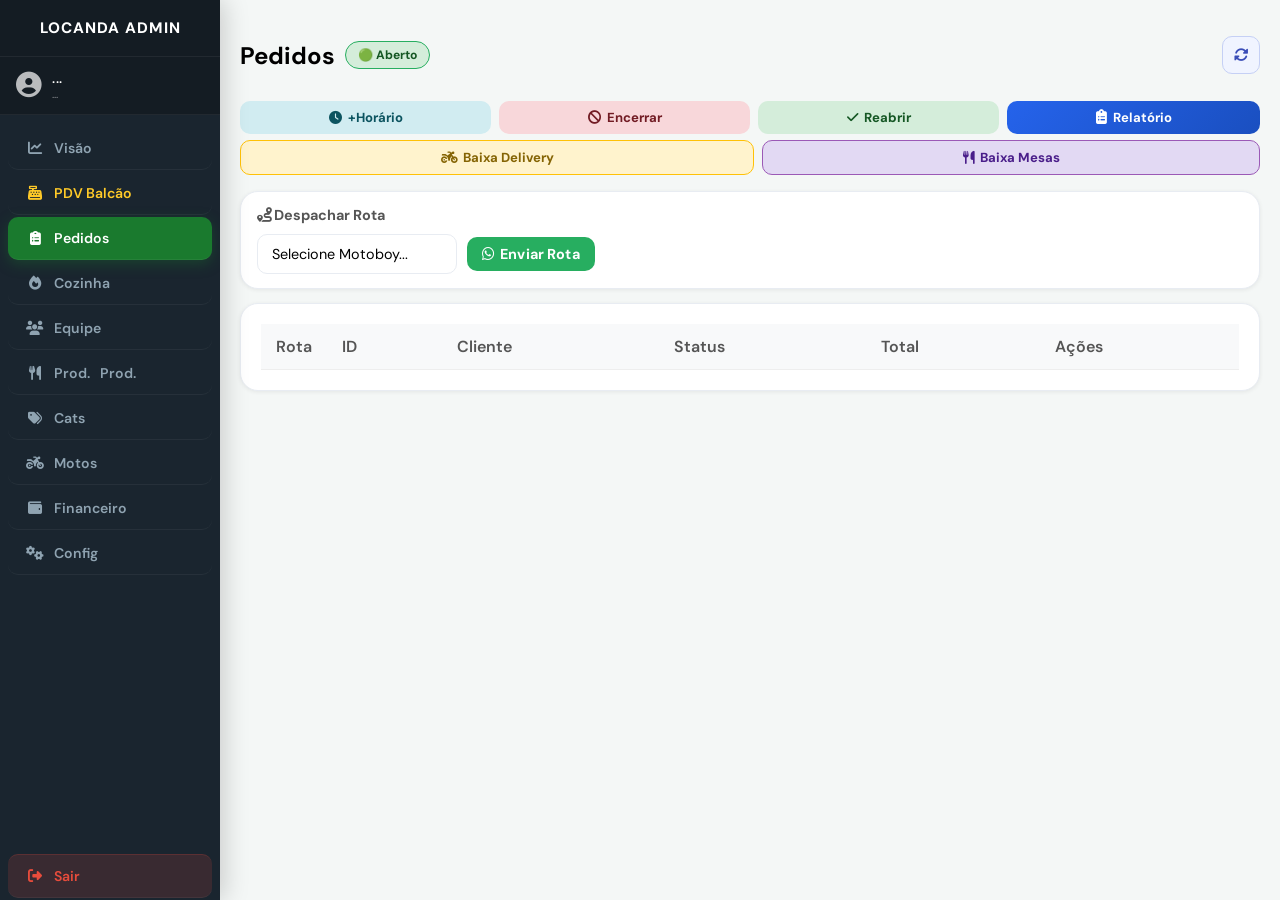
==== commit 4980e518: "replace all" ====
--- a/admin.html
+++ b/admin.html
@@ -4,15 +4,58 @@
     <meta charset="UTF-8" />
     <meta name="viewport" content="width=device-width, initial-scale=1.0" />
     <title>Locanda — Admin</title>
+
+    <!-- PWA: Instalável no celular/tablet -->
+    <link rel="manifest" href="/manifest-admin.json" />
+    <meta name="mobile-web-app-capable" content="yes" />
+    <meta name="apple-mobile-web-app-capable" content="yes" />
+    <meta name="apple-mobile-web-app-status-bar-style" content="black-translucent" />
+    <meta name="apple-mobile-web-app-title" content="Locanda Admin" />
+    <meta name="theme-color" content="#1a7a2e" />
+    <link rel="apple-touch-icon" href="https://ovhlxaouwclmryeidbyl.supabase.co/storage/v1/object/public/produtos/icone-loja-1772630933911.png" />
     <script src="https://unpkg.com/@supabase/supabase-js@2"></script>
-    <script src="https://cdn.jsdelivr.net/npm/chart.js"></script>
     <link
       rel="stylesheet"
       href="https://cdnjs.cloudflare.com/ajax/libs/font-awesome/6.4.0/css/all.min.css"
     />
+    <link rel="preconnect" href="https://fonts.googleapis.com">
+    <link rel="stylesheet" href="https://fonts.googleapis.com/css2?family=DM+Sans:wght@400;500;600;700;800&display=swap">
     <link rel="stylesheet" href="admin.css" />
     <script src="https://cdn.jsdelivr.net/npm/chart.js@4.4.0/dist/chart.umd.min.js"></script>
-  <base target="_blank">
+  <!-- base target="_blank" removido (fix #85) -->
+  <style>
+    .pdv-tipo-btn { flex:1; padding:8px 4px; border:2px solid #ddd; border-radius:10px; background:#f8f9fa; font-size:0.78rem; font-weight:700; color:#666; cursor:pointer; transition:all 0.15s; text-align:center; line-height:1.4; }
+    .pdv-tipo-btn:hover { border-color:var(--primary); color:var(--primary); background:#f0faf0; }
+    .pdv-tipo-ativo { border-color:var(--primary) !important; background:#e8f5e8 !important; color:var(--primary) !important; }
+    .pdvc-step { margin-bottom:20px }
+    .pdvc-step-title { font-weight:700; font-size:0.9rem; color:#444; margin-bottom:10px; display:flex; align-items:center; gap:8px }
+    .pdvc-step-num { display:inline-flex; align-items:center; justify-content:center; width:22px; height:22px; border-radius:50%; background:var(--primary,#1a7a2e); color:#fff; font-size:0.75rem; font-weight:700; flex-shrink:0 }
+    .pdvc-size-grid { display:flex; flex-wrap:wrap; gap:8px; margin-top:6px }
+    .pdvc-size-card { flex:1; min-width:88px; padding:10px 8px; border:2px solid #e5e7eb; border-radius:10px; background:#fafafa; cursor:pointer; text-align:center; transition:border-color 0.15s,background 0.15s }
+    .pdvc-size-card:hover,.pdvc-size-card.selected { border-color:var(--primary,#1a7a2e); background:#e8f5e8 }
+    .pdvc-size-name { font-weight:700; font-size:0.88rem; color:#333 }
+    .pdvc-size-info { font-size:0.75rem; color:#888; margin-top:2px }
+    .pdvc-size-price { font-size:0.85rem; color:var(--primary,#1a7a2e); font-weight:700; margin-top:4px }
+    .pdvc-divisao-grid { display:flex; flex-wrap:wrap; gap:8px; margin-top:6px }
+    .pdvc-divisao-btn { padding:8px 14px; border:2px solid #e5e7eb; border-radius:8px; background:#fafafa; cursor:pointer; font-size:0.85rem; font-weight:600; color:#555; transition:border-color 0.15s }
+    .pdvc-divisao-btn:hover,.pdvc-divisao-btn.selected { border-color:var(--primary,#1a7a2e); background:#e8f5e8; color:var(--primary,#1a7a2e) }
+    .pdvc-sabores-grid { display:flex; flex-direction:column; gap:6px; margin-top:6px }
+    .pdvc-sabor-btn { display:flex; align-items:center; gap:10px; padding:9px 12px; border:2px solid #e5e7eb; border-radius:10px; background:#fafafa; cursor:pointer; text-align:left; width:100%; transition:border-color 0.15s }
+    .pdvc-sabor-btn:hover,.pdvc-sabor-btn.selected { border-color:var(--primary,#1a7a2e); background:#e8f5e8 }
+    .pdvc-sabor-img { width:40px; height:40px; border-radius:8px; object-fit:cover; flex-shrink:0 }
+    .pdvc-sabor-nome { font-weight:600; font-size:0.88rem; color:#333 }
+    .pdvc-sabor-desc { font-size:0.75rem; color:#888; margin-top:2px }
+    .pdvc-sabor-preco { font-size:0.8rem; color:var(--primary,#1a7a2e); font-weight:600; margin-top:2px }
+    .pdvc-slot-header { font-size:0.82rem; font-weight:700; color:#777; margin:10px 0 4px; text-transform:uppercase; letter-spacing:0.03em }
+    .pdvc-borda-grid { display:flex; flex-wrap:wrap; gap:8px; margin-top:6px }
+    .pdvc-borda-btn { padding:8px 12px; border:2px solid #e5e7eb; border-radius:8px; background:#fafafa; cursor:pointer; font-size:0.82rem; font-weight:600; transition:border-color 0.15s }
+    .pdvc-borda-btn:hover,.pdvc-borda-btn.selected { border-color:var(--primary,#1a7a2e); background:#e8f5e8; color:var(--primary,#1a7a2e) }
+    .pdvc-check-item { display:flex; align-items:center; gap:8px; padding:8px 10px; border:1px solid #eee; border-radius:8px; margin-bottom:4px; cursor:pointer; transition:background 0.12s }
+    .pdvc-check-item:hover { background:#f8f8f8 }
+    .pdvc-check-item input[type="checkbox"] { width:16px !important; height:16px !important; min-width:16px !important; padding:0 !important; flex-shrink:0; accent-color:var(--primary,#1a7a2e); cursor:pointer; border:none !important; background:transparent !important }
+    .pdvc-prato-btn { display:flex; align-items:center; gap:10px; padding:10px 12px; border:2px solid #e5e7eb; border-radius:10px; background:#fafafa; cursor:pointer; text-align:left; width:100%; margin-bottom:6px; transition:border-color 0.15s }
+    .pdvc-prato-btn:hover,.pdvc-prato-btn.selected { border-color:var(--primary,#1a7a2e); background:#e8f5e8 }
+  </style>
 </head>
   <body>
     <audio id="som-campainha" preload="auto" loop>
@@ -23,11 +66,12 @@
     <div class="sidebar">
       <div class="brand">LOCANDA ADMIN</div>
 
-      <div
-        style="padding: 10px; text-align: center; font-size: 0.8rem; background: rgba(0, 0, 0, 0.2)"
-      >
-        <i class="fas fa-user-circle"></i> <span id="user-cargo">...</span><br />
-        <small id="user-email">...</small>
+      <div class="sidebar-user-info">
+        <div class="sidebar-user-avatar"><i class="fas fa-user-circle"></i></div>
+        <div class="sidebar-user-details">
+          <span class="sidebar-user-cargo" id="user-cargo">...</span>
+          <small class="sidebar-user-email" id="user-email">...</small>
+        </div>
       </div>
 
       <div class="menu">
@@ -48,11 +92,11 @@
         </div>
 
         <div class="menu-item restrito-gerente" onclick="showTab('equipe', event)">
-          <i class="fas fa-users"></i><span class="mobile-hide"> Equipe</span>
+          <i class="fas fa-users"></i><span> Equipe</span>
         </div>
 
         <div class="menu-item" onclick="showTab('produtos', event)">
-            <i class="fas fa-utensils"></i><span> Prod.</span>
+            <i class="fas fa-utensils"></i><span class="mobile-hide"> Prod.</span><span class="mobile-only">Prod.</span>
         </div>
 
         <div class="menu-item" onclick="showTab('categorias', event)">
@@ -71,8 +115,8 @@
         </div>
       </div>
 
-      <div class="menu-item" onclick="logout()" style="margin-top: auto; background: #c0392b">
-        <i class="fas fa-sign-out-alt"></i><span class="mobile-hide "> Sair</span>
+      <div class="menu-item menu-item-logout" onclick="logout()">
+        <i class="fas fa-sign-out-alt"></i><span class="mobile-hide"> Sair</span>
       </div>
     </div>
 
@@ -198,6 +242,16 @@
             </button>
             <button class="topbar-btn btn-relatorio" onclick="abrirRelatorio()" title="Relatório">
               <i class="fas fa-clipboard-list"></i> <span>Relatório</span>
+            </button>
+          </div>
+
+          <!-- Linha 3: Baixa em lote -->
+          <div class="pedidos-topbar-row2" style="margin-top:6px">
+            <button class="topbar-btn btn-baixa-delivery" onclick="baixarTodosDelivery()" title="Dar baixa em todos os deliveries com mais de 24h">
+              <i class="fas fa-motorcycle"></i> <span>Baixa Delivery</span>
+            </button>
+            <button class="topbar-btn btn-baixa-mesas" onclick="baixarTodasMesas()" title="Encerrar todas as mesas ativas">
+              <i class="fas fa-utensils"></i> <span>Baixa Mesas</span>
             </button>
           </div>
         </div>
@@ -256,7 +310,7 @@
 
         <!-- MOBILE TABS (só aparece em mobile) -->
         <div class="pdv-tabs" id="pdv-tabs" style="display:none">
-          <button class="pdv-tab-btn active" onclick="pdvMudarAba('produtos',this)">🍣 Cardápio</button>
+          <button class="pdv-tab-btn active" onclick="pdvMudarAba('produtos',this)">🍕 Cardápio</button>
           <button class="pdv-tab-btn" onclick="pdvMudarAba('carrinho',this)">🛒 Pedido</button>
           <button class="pdv-tab-btn" onclick="pdvMudarAba('monitor',this)">📋 Mesas</button>
         </div>
@@ -274,23 +328,33 @@
                 </div>
                 <input type="text" id="pdv-busca" class="pdv-busca-input" placeholder="🔍 Buscar produto..." oninput="filtrarPDV(this.value)" />
               </div>
-              <!-- Mesas ativas (chips) -->
-              <div class="pdv-mesas-bar" id="pdv-mesas-bar">
-                <span class="pdv-mesas-label"><i class="fas fa-chair"></i> Mesas:</span>
-                <span class="mesa-monitor-vazio" id="pdv-mesas-vazio">Nenhuma mesa ativa</span>
+              <!-- Mesas ativas (chips) — clique para recolher/expandir -->
+              <div class="pdv-mesas-bar-wrap" id="pdv-mesas-bar-wrap">
+                <button class="pdv-mesas-toggle" id="pdv-mesas-toggle" onclick="toggleMesasBar()" title="Recolher / Expandir">
+                  <i class="fas fa-chair"></i> Mesas <span id="pdv-mesas-toggle-arrow">▼</span>
+                </button>
+                <div class="pdv-mesas-bar" id="pdv-mesas-bar">
+                  <span class="mesa-monitor-vazio" id="pdv-mesas-vazio">Nenhuma mesa ativa</span>
+                </div>
               </div>
               <!-- Grid de produtos -->
               <div id="pdv-grid"></div>
             </div>
 
             <!-- COLUNA DIREITA: Carrinho -->
-            <div class="pdv-carrinho pdv-tab-active">
+            <div class="pdv-carrinho">
               <h4 class="pdv-carrinho-titulo">🛒 Novo Pedido</h4>
 
+              <!-- Tipo de atendimento PDV -->
+              <div style="display:flex;gap:6px;margin-bottom:10px">
+                <button type="button" class="pdv-tipo-btn pdv-tipo-ativo" id="pdv-tipo-local" onclick="pdvSelecionarTipo('local')">🍽️ Local</button>
+                <button type="button" class="pdv-tipo-btn" id="pdv-tipo-levar" onclick="pdvSelecionarTipo('levar')">🥡 Levar</button>
+                <button type="button" class="pdv-tipo-btn" id="pdv-tipo-delivery" onclick="pdvSelecionarTipo('delivery')">🛵 Delivery</button>
+              </div>
               <div class="pdv-form-row">
-                <div class="pdv-mesa-col">
-                  <label class="pdv-label">Mesa <span class="obrig">*</span></label>
-                  <input type="number" id="balcao-mesa" class="form-control" placeholder="Nº" min="1" required />
+                <div class="pdv-mesa-col" id="pdv-mesa-col">
+                  <label class="pdv-label" id="pdv-mesa-label">Mesa <span class="obrig">*</span></label>
+                  <input type="number" id="balcao-mesa" class="form-control" placeholder="Nº" min="1" />
                 </div>
                 <div class="pdv-cliente-col">
                   <label class="pdv-label">Cliente</label>
@@ -300,6 +364,19 @@
               <div class="pdv-tel-row">
                 <label class="pdv-label">Telefone</label>
                 <input type="tel" id="balcao-telefone" class="form-control" placeholder="Ex: 0981234567" />
+              </div>
+              <div id="pdv-delivery-row" style="display:none;margin-bottom:8px">
+                <label class="pdv-label">📍 Link do Google Maps (endereço do cliente)</label>
+                <div style="display:flex;gap:6px;align-items:stretch">
+                  <input type="text" id="balcao-endereco" class="form-control"
+                    placeholder="Cole o link do Google Maps aqui"
+                    style="flex:1" oninput="resetFreteCalcPDV()" />
+                  <button type="button" onclick="calcularRotaPDV()" id="btn-calc-rota-pdv"
+                    style="background:#2980b9;color:#fff;border:none;border-radius:8px;padding:8px 12px;font-size:0.82rem;font-weight:700;cursor:pointer;white-space:nowrap;flex-shrink:0">
+                    <i class="fas fa-route"></i> Calcular
+                  </button>
+                </div>
+                <div id="pdv-frete-result" style="display:none;margin-top:6px;padding:8px 12px;border-radius:8px;font-size:0.85rem;font-weight:600"></div>
               </div>
 
               <div class="pdv-lista-itens" id="pdv-lista"></div>
@@ -346,7 +423,7 @@
 
         <!-- VIEW: MESAS (monitor) -->
         <div id="pdv-panel-mesas" class="pdv-view-panel" style="display:none">
-          <div class="pdv-monitor pdv-tab-active" style="height:calc(100vh - 200px); overflow-y:auto">
+          <div class="pdv-monitor" style="height:auto; overflow-y:auto">
             <h4 class="pdv-monitor-titulo"><i class="fas fa-utensils"></i> Pedidos em Andamento</h4>
             <div id="lista-mesas-andamento">
               <p style="text-align: center; font-size: 0.8rem; color: #aaa; margin-top: 20px">Nenhum pedido ativo.</p>
@@ -826,7 +903,8 @@
             <i class="fas fa-motorcycle"></i> Tabela de Frete por KM
             <small style="font-weight:400;color:#888;font-size:0.82rem;display:block;margin-top:4px">
               Defina o valor cobrado do <strong>cliente</strong> e o valor pago ao <strong>motoboy</strong> por faixa de distância.
-              Acima de 20km será exibido "A combinar" para o cliente.
+              Use <strong style="color:#e67e22">A combinar</strong> para faixas onde o preço é negociado direto com o cliente — aparecerá no app e na mensagem do WhatsApp.
+              Acima de 20km é sempre exibido "A combinar".
             </small>
           </div>
 
@@ -1214,7 +1292,7 @@
     </div>
 
     <!-- ===== MODAL CAIXA (faltava no HTML) ===== -->
-    <div id="modal-caixa" class="modal-overlay" style="display:none">
+    <div id="modal-caixa" class="modal-overlay">
       <div class="modal-content" style="max-width:420px">
         <h3 id="titulo-caixa">Operação de Caixa</h3>
         <input type="hidden" id="tipo-caixa" value="">
@@ -1236,7 +1314,7 @@
     </div>
 
     <!-- MODAL RELATÓRIO DETALHADO DE PEDIDOS -->
-<div id="modal-relatorio" class="modal-overlay" style="display:none; align-items:flex-start; padding:10px; overflow-y:auto;">
+<div id="modal-relatorio" class="modal-overlay">
   <div class="modal-content" style="max-width:95vw; width:100%; margin:auto; max-height:90vh; overflow-y:auto;">
     <div style="display:flex; justify-content:space-between; align-items:center; margin-bottom:16px; position:sticky; top:0; background:white; padding:8px 0; z-index:10; border-bottom:1px solid #eee;">
       <h3 style="margin:0"><i class="fas fa-clipboard-list" style="color:#3498db"></i> Relatório de Pedidos</h3>
@@ -1288,7 +1366,7 @@
     <script src="admin.js"></script>
   
     <!-- ===== MODAL GRÁFICOS ===== -->
-<div id="modal-graficos" class="modal-overlay" style="display:none; align-items:flex-start; padding:20px; overflow-y:auto">
+<div id="modal-graficos" class="modal-overlay">
   <div class="modal-content" style="max-width:720px; width:100%; margin:auto">
     <div style="display:flex; justify-content:space-between; align-items:center; margin-bottom:16px">
       <h3 style="margin:0"><i class="fas fa-chart-bar" style="color:#8e44ad"></i> Análise Comparativa de Vendas</h3>
@@ -1333,5 +1411,15 @@
   </div>
 </div>
 
+<script>
+  // Registra o Service Worker para habilitar instalação como PWA
+  if ('serviceWorker' in navigator) {
+    window.addEventListener('load', () => {
+      navigator.serviceWorker.register('/sw.js')
+        .then(() => console.log('Locanda Admin PWA: SW registrado'))
+        .catch(err => console.warn('Locanda Admin PWA: SW não registrado', err));
+    });
+  }
+</script>
 </body>
 </html>
--- a/admin.css
+++ b/admin.css
@@ -100,13 +100,7 @@
     margin-bottom: 30px;
 }
 
-.kpi-card {
-    background: white;
-    padding: 20px;
-    border-radius: 10px;
-    box-shadow: 0 4px 6px rgba(0,0,0,0.05);
-    text-align: center;
-}
+/* .kpi-card — ver definição abaixo */
 .kpi-title { font-size: 0.9rem; color: #7f8c8d; margin-bottom: 5px; }
 .kpi-value { font-size: 1.5rem; font-weight: bold; color: var(--dark); }
 .kpi-green { color: #27ae60; }
@@ -182,43 +176,15 @@
 .cozinha-vermelha { border-left-color: #e74c3c; }
 .timer-badge { font-size: 1.1rem; font-weight: bold; color: #333; }
 
-/* --- MODAIS MODERNOS --- */
-.modal-overlay {
-    display: none; 
-    position: fixed; 
-    top: 0; 
-    left: 0; 
-    width: 100%; 
-    height: 100%;
-    background: rgba(0,0,0,0.7); 
-    z-index: 2000;
-    justify-content: center; 
-    align-items: center;
-    backdrop-filter: blur(4px);
-    animation: fadeIn 0.2s ease;
-}
-
-.modal-overlay.active {
-    display: flex !important;
-}
+/* --- MODAIS --- */
+.modal-overlay.active { display: flex !important; }
 
 @keyframes fadeIn {
     from { opacity: 0; }
     to { opacity: 1; }
 }
 
-.modal-content {
-    background: white; 
-    padding: 30px; 
-    border-radius: 16px; 
-    width: 90%;
-    max-width: 600px;
-    max-height: 85vh; 
-    overflow-y: auto; 
-    position: relative;
-    box-shadow: 0 20px 60px rgba(0,0,0,0.3);
-    animation: slideUp 0.3s cubic-bezier(0.4, 0, 0.2, 1);
-}
+/* .modal-content — ver definição abaixo */
 
 @keyframes slideUp {
     from {
@@ -240,25 +206,7 @@
     font-weight: 700;
 }
 
-.close-modal {
-    position: absolute; 
-    top: 15px; 
-    right: 15px; 
-    width: 36px;
-    height: 36px;
-    border-radius: 50%;
-    border: none;
-    background: #f0f0f0;
-    color: #666;
-    font-size: 24px;
-    font-weight: bold;
-    cursor: pointer;
-    transition: all 0.2s ease;
-    display: flex;
-    align-items: center;
-    justify-content: center;
-    z-index: 10;
-}
+/* .close-modal — ver definição abaixo */
 
 .close-modal:hover {
     background: #e74c3c;
@@ -373,66 +321,22 @@
 }
 
 /* Modal Footer Moderno */
-.modal-footer-modern {
-    display: flex;
-    gap: 12px;
-    margin-top: 25px;
-    padding-top: 20px;
-    border-top: 2px solid #f0f0f0;
-}
-
-.btn-modern {
-    flex: 1;
-    padding: 14px 20px;
-    border: none;
-    border-radius: 10px;
-    font-weight: 600;
-    font-size: 0.95rem;
-    cursor: pointer;
-    transition: all 0.2s ease;
-    display: flex;
-    align-items: center;
-    justify-content: center;
-    gap: 8px;
-}
-
-.btn-modern-primary {
-    background: linear-gradient(135deg, var(--primary) 0%, #155c24 100%);
-    color: white;
-    box-shadow: 0 4px 15px rgba(255, 68, 31, 0.3);
-}
-
-.btn-modern-primary:hover {
-    transform: translateY(-2px);
-    box-shadow: 0 6px 20px rgba(255, 68, 31, 0.4);
-}
-
-.btn-modern-cancel {
-    background: #ecf0f1;
-    color: #7f8c8d;
-}
-
-.btn-modern-cancel:hover {
-    background: #bdc3c7;
-    color: #2c3e50;
-}
+/* .modal-footer-modern — ver definição abaixo */
+
+/* .btn-modern — ver definição abaixo */
+
+/* .btn-modern-primary — ver definição abaixo */
+
+/* .btn-modern-primary:hover — ver definição abaixo */
+
+/* .btn-modern-cancel — ver definição abaixo */
+
+/* .btn-modern-cancel:hover — ver definição abaixo */
 
 /* Input Moderno */
-.input-modern {
-    width: 100%;
-    padding: 12px 16px;
-    border: 2px solid #e9ecef;
-    border-radius: 8px;
-    font-size: 0.95rem;
-    transition: all 0.3s ease;
-    background: white;
-}
-
-.input-modern:focus {
-    outline: none;
-    border-color: var(--primary);
-    box-shadow: 0 0 0 3px rgba(255, 68, 31, 0.1);
-}
+/* .input-modern — ver definição abaixo */
+
+/* .input-modern:focus — ver definição abaixo */
 
 /* Select Moderno */
 select.form-control, select.input-modern {
@@ -478,10 +382,15 @@
 /* old removed */
 
 .modal-overlay {
-    z-index: 10000 !important; /* Garante que fique acima de tudo */
-    align-items: flex-start !important; /* Começa do topo */
+    display: none;                  /* CRÍTICO — oculto por padrão */
+    position: fixed;
+    inset: 0;
+    background: rgba(0,0,0,0.62);
+    z-index: 10000;
+    justify-content: center;
+    align-items: flex-start;
     padding-top: 20px;
-    overflow-y: auto; 
+    overflow-y: auto;
 }
 
 .modal-content {
@@ -688,44 +597,11 @@
     border-radius: 4px;
     font-weight: bold;
 }
-.pdv-card-overlay {
-    position: absolute;
-    bottom: 0; left: 0;
-    width: 100%;
-    background: linear-gradient(transparent, rgba(0,0,0,0.78));
-    color: white;
-    padding: 5px 4px 6px;
-    font-size: 0.7rem;
-    text-align: center;
-    font-weight: 600;
-    line-height: 1.2;
-    word-break: break-word;
-}
-
-.pdv-cat-header {
-    padding: 4px 0 6px;
-    font-weight: 700;
-    font-size: 0.73rem;
-    color: #888;
-    text-transform: uppercase;
-    letter-spacing: 0.8px;
-    margin-top: 12px;
-    display: flex;
-    align-items: center;
-    gap: 8px;
-}
-.pdv-cat-header::after {
-    content: '';
-    flex: 1;
-    height: 1px;
-    background: #eee;
-}
-.pdv-cat-row {
-    display: grid;
-    grid-template-columns: repeat(auto-fill, minmax(100px, 1fr));
-    gap: 8px;
-    margin-bottom: 6px;
-}
+/* .pdv-card-overlay — ver definição abaixo */
+
+/* .pdv-cat-header — ver definição abaixo */
+/* .pdv-cat-header::after — ver definição abaixo */
+/* .pdv-cat-row — ver definição abaixo */
 
 /* COLUNA DIREITA — Carrinho */
 .pdv-carrinho {
@@ -800,14 +676,7 @@
 }
 
 /* Btn lançar */
-.btn-lancar-cozinha {
-    width: 100%;
-    padding: 12px;
-    font-size: 0.95rem;
-    font-weight: 800;
-    letter-spacing: 0.5px;
-    border-radius: 10px;
-}
+/* .btn-lancar-cozinha — ver definição abaixo */
 
 
 
@@ -901,11 +770,7 @@
 
 .action-card:active { transform: scale(0.96); }
 
-.ac-abrir {
-    display: flex;
-    flex-direction: column;
-    justify-content: center;
-}
+/* .ac-abrir — ver definição abaixo */
 
 /* Cores específicas para cada ação */
 .ac-abrir   { background: linear-gradient(135deg, #2ecc71, #27ae60); } /* Verde */
@@ -1404,7 +1269,7 @@
     margin-top: 4px;
 }
 .ranking-card { text-align: left; padding: 16px 18px; }
-.ranking-header { display: flex; align-items: center; gap: 8px; margin-bottom: 14px; }
+/* .ranking-header — ver definição abaixo */
 .ranking-header h3 { margin: 0; font-size: 0.95rem; color: #444; }
 .ranking-list { display: flex; flex-direction: column; gap: 10px; }
 .rank-item { display: flex; align-items: center; gap: 10px; }
@@ -1430,20 +1295,7 @@
 }
 .section-topbar .section-title { margin: 0; }
 .btn-icon { width: 38px; height: 38px; padding: 0; justify-content: center; border-radius: 5px; }
-.btn-relatorio {
-    background-color: #2563eb;
-    color: white;
-    width: auto;
-    height: 38px;
-    padding: 0 14px;
-    display: inline-flex;
-    align-items: center;
-    gap: 6px;
-    border-radius: 5px;
-    font-size: 0.85rem;
-    font-weight: 600;
-    white-space: nowrap;
-}
+/* .btn-relatorio — ver definição abaixo */
 .btn-relatorio i { font-size: 0.9rem; }
 .btn-refresh { padding: 5px; }
 .rota-card { margin-bottom: 14px; padding: 14px 16px; text-align: left; }
@@ -1455,8 +1307,8 @@
 .pedidos-list { display: none; } /* mobile only — shown via media query */
 
 /* --- PDV LABELS --- */
-.pdv-label { font-size: 0.75rem; color: #666; margin-bottom: 3px; display: block; font-weight: 600; }
-.obrig { color: var(--danger); }
+/* .pdv-label — ver definição abaixo */
+/* .obrig — ver definição abaixo */
 
 /* --- EQUIPE FORM --- */
 .equipe-form {
@@ -1716,16 +1568,37 @@
     }
 }
 /* ── Mesas Ativas no PDV ─────────────────────────────────── */
+.pdv-mesas-bar-wrap {
+    grid-column: 1 / -1;
+    border-bottom: 1px solid #e9ecef;
+    margin-bottom: 6px;
+}
+.pdv-mesas-toggle {
+    display: flex;
+    align-items: center;
+    gap: 6px;
+    width: 100%;
+    padding: 6px 2px;
+    background: none;
+    border: none;
+    cursor: pointer;
+    font-size: 0.78rem;
+    font-weight: 700;
+    color: #6c757d;
+    text-transform: uppercase;
+    letter-spacing: 0.5px;
+    text-align: left;
+    transition: color 0.15s;
+}
+.pdv-mesas-toggle:hover { color: var(--primary, #1a7a2e); }
+
 .pdv-mesas-bar {
-    grid-column: 1 / -1;
     display: flex;
     flex-wrap: wrap;
     gap: 8px;
-    padding: 10px 0 8px;
-    border-bottom: 1px solid #e9ecef;
-    margin-bottom: 8px;
-    min-height: 48px;
-    align-items: center;
+    padding: 4px 0 10px;
+    align-items: center;
+    min-height: 42px;
 }
 
 .pdv-mesas-label {
@@ -1938,12 +1811,7 @@
 }
 
 /* ── Ranking vazio ────────────────────────────────────────── */
-.rank-vazio {
-    text-align: center;
-    color: #aaa;
-    font-size: 0.85rem;
-    padding: 16px 0;
-}
+/* .rank-vazio — ver definição abaixo */
 
 /* ── btn-block no monitor PDV ─────────────────────────────── */
 .btn-block-pdv {
@@ -2271,25 +2139,10 @@
     flex: 1;
     min-width: 0;
 }
-.pizza-sabor-upload-label {
-    flex-shrink: 0;
-    cursor: pointer;
-}
-.pizza-sabor-upload-btn {
-    display: flex;
-    align-items: center;
-    justify-content: center;
-    width: 38px;
-    height: 38px;
-    background: #f0f4ff;
-    border: 1px solid #c3d0f0;
-    border-radius: 8px;
-    font-size: 1.1rem;
-    cursor: pointer;
-    transition: background 0.15s;
-}
-.pizza-sabor-upload-btn:hover { background: #dce6ff; }
-.pizza-sabor-tipo { font-size: 0.9rem !important; }
+/* .pizza-sabor-upload-label — ver definição abaixo */
+/* .pizza-sabor-upload-btn — ver definição abaixo */
+/* .pizza-sabor-upload-btn:hover — ver definição abaixo */
+/* .pizza-sabor-tipo — ver definição abaixo */
 .pizza-sabor-row input,
 .pizza-sabor-row select {
     font-size: 0.95rem;
@@ -2532,8 +2385,14 @@
 @media (min-width: 769px) {
     .pdv-tabs { display: none !important; }
     .pdv-mobile-footer { display: none !important; }
-    .pdv-carrinho, .pdv-produtos { display: flex !important; }
+    .pdv-carrinho,
     .pdv-produtos { display: flex !important; flex-direction: column !important; }
+    .pdv-monitor  { display: block; }
+    .pdv-carrinho, .pdv-produtos, .pdv-monitor {
+        max-height: none !important;
+        position: static !important;
+        border-radius: 12px !important;
+    }
 }
 
 /* ── Ranking filtros de período ──────────────────────────── */
@@ -3615,6 +3474,10 @@
 .btn-encerrar { background: #f8d7da; color: #721c24; }
 .btn-reabrir  { background: #d4edda; color: #155724; }
 .btn-relatorio { background: linear-gradient(135deg, #2563eb, #1a4fc0); color: white; }
+.btn-baixa-delivery { background: #fff3cd; color: #856404; border: 1.5px solid #ffc107; }
+.btn-baixa-mesas    { background: #e2d9f3; color: #4a1e8a; border: 1.5px solid #9b59b6; }
+.btn-baixa-delivery:hover { background: #ffc107; color: #000; }
+.btn-baixa-mesas:hover    { background: #9b59b6; color: #fff; }
 
 /* Mobile: botões menores, 2 por linha */
 @media (max-width: 768px) {
@@ -3665,4 +3528,1098 @@
     #modal-relatorio .rel-filtros { flex-direction: column; }
     #modal-relatorio table { font-size: 0.75rem; }
     #modal-relatorio th, #modal-relatorio td { padding: 8px 6px; }
-}+}
+
+/* PDV modal — sabor button responsivo no mobile */
+@media (max-width: 480px) {
+  .pdvc-sabor-btn {
+    flex-wrap: wrap;
+    gap: 6px;
+  }
+  .pdvc-sabor-img {
+    width: 36px;
+    height: 36px;
+  }
+  .pdvc-sabor-nome {
+    font-size: 0.82rem;
+  }
+  .pdvc-sabor-desc {
+    font-size: 0.7rem;
+    display: -webkit-box;
+    -webkit-line-clamp: 2;
+    -webkit-box-orient: vertical;
+    overflow: hidden;
+  }
+}
+
+/* ============================================================
+   PDV — MODAL COMPLEXO (Pizza / Shake / Montável / Almoço)
+   Classes geradas dinamicamente pelo JS: pdvc-*
+   ============================================================ */
+
+/* ── Passo / Seção ─────────────────────────────────────────── */
+.pdvc-step {
+  margin-bottom: 20px;
+}
+
+.pdvc-step-title {
+  display: flex;
+  align-items: center;
+  gap: 8px;
+  font-size: 0.95rem;
+  font-weight: 700;
+  color: #333;
+  margin-bottom: 12px;
+}
+
+.pdvc-step-num {
+  display: inline-flex;
+  align-items: center;
+  justify-content: center;
+  width: 24px;
+  height: 24px;
+  min-width: 24px;
+  border-radius: 50%;
+  background: var(--primary, #1a7a2e);
+  color: #fff;
+  font-size: 0.78rem;
+  font-weight: 700;
+  flex-shrink: 0;
+}
+
+/* ── Cards de Tamanho (P / M / G) ─────────────────────────── */
+.pdvc-size-grid {
+  display: grid;
+  grid-template-columns: repeat(auto-fill, minmax(90px, 1fr));
+  gap: 10px;
+}
+
+.pdvc-size-card {
+  display: flex;
+  flex-direction: column;
+  align-items: center;
+  justify-content: center;
+  gap: 3px;
+  padding: 10px 8px;
+  border: 2px solid #e0e0e0;
+  border-radius: 12px;
+  background: #fff;
+  cursor: pointer;
+  transition: border-color 0.15s, background 0.15s, box-shadow 0.15s;
+  text-align: center;
+  min-height: 80px;
+}
+
+.pdvc-size-card:hover {
+  border-color: var(--primary, #1a7a2e);
+  background: #f0fff4;
+}
+
+.pdvc-size-card.selected {
+  border-color: var(--primary, #1a7a2e);
+  background: #e8f5e8;
+  box-shadow: 0 0 0 3px rgba(26, 122, 46, 0.15);
+}
+
+.pdvc-size-name {
+  font-size: 1.1rem;
+  font-weight: 800;
+  color: #222;
+}
+
+.pdvc-size-info {
+  font-size: 0.72rem;
+  color: #888;
+  line-height: 1.3;
+}
+
+.pdvc-size-price {
+  font-size: 0.82rem;
+  font-weight: 700;
+  color: var(--primary, #1a7a2e);
+  margin-top: 2px;
+}
+
+/* ── Botões de Divisão (Inteira / ½ a ½ / 3 Sabores) ──────── */
+.pdvc-divisao-grid {
+  display: flex;
+  flex-wrap: wrap;
+  gap: 8px;
+}
+
+.pdvc-divisao-btn {
+  flex: 1 1 80px;
+  padding: 9px 14px;
+  border: 2px solid #e0e0e0;
+  border-radius: 10px;
+  background: #fff;
+  font-size: 0.88rem;
+  font-weight: 600;
+  color: #555;
+  cursor: pointer;
+  transition: border-color 0.15s, background 0.15s;
+  text-align: center;
+  white-space: nowrap;
+}
+
+.pdvc-divisao-btn:hover {
+  border-color: var(--primary, #1a7a2e);
+  color: var(--primary, #1a7a2e);
+}
+
+.pdvc-divisao-btn.selected {
+  border-color: var(--primary, #1a7a2e);
+  background: #e8f5e8;
+  color: var(--primary, #1a7a2e);
+}
+
+/* ── Header de Slot (1º sabor / 2º sabor) ─────────────────── */
+.pdvc-slot-header {
+  font-size: 0.82rem;
+  font-weight: 700;
+  color: #e67e22;
+  text-transform: uppercase;
+  letter-spacing: 0.5px;
+  margin: 12px 0 6px;
+  padding: 4px 10px;
+  background: #fff8ee;
+  border-left: 3px solid #e67e22;
+  border-radius: 0 6px 6px 0;
+}
+
+/* ── Grid de Sabores ───────────────────────────────────────── */
+.pdvc-sabores-grid {
+  display: flex;
+  flex-direction: column;
+  gap: 6px;
+}
+
+/* ── Botão de Sabor ────────────────────────────────────────── */
+.pdvc-sabor-btn {
+  display: flex;
+  align-items: center;
+  gap: 10px;
+  padding: 10px 12px;
+  border: 1.5px solid #e8e8e8;
+  border-radius: 10px;
+  background: #fff;
+  cursor: pointer;
+  text-align: left;
+  transition: border-color 0.15s, background 0.15s;
+  width: 100%;
+  position: relative;
+}
+
+.pdvc-sabor-btn:hover {
+  border-color: var(--primary, #1a7a2e);
+  background: #f8fff8;
+}
+
+.pdvc-sabor-btn.selected {
+  border-color: var(--primary, #1a7a2e);
+  background: #edfaed;
+  box-shadow: 0 0 0 2px rgba(26, 122, 46, 0.12);
+}
+
+.pdvc-sabor-img {
+  width: 44px;
+  height: 44px;
+  object-fit: cover;
+  border-radius: 8px;
+  flex-shrink: 0;
+}
+
+.pdvc-sabor-nome {
+  font-size: 0.88rem;
+  font-weight: 700;
+  color: #222;
+  line-height: 1.3;
+}
+
+.pdvc-sabor-desc {
+  font-size: 0.76rem;
+  color: #888;
+  margin-top: 2px;
+  line-height: 1.35;
+  display: -webkit-box;
+  -webkit-line-clamp: 2;
+  -webkit-box-orient: vertical;
+  overflow: hidden;
+}
+
+.pdvc-sabor-preco {
+  font-size: 0.78rem;
+  font-weight: 700;
+  color: #e67e22;
+  margin-top: 3px;
+}
+
+/* ── Tag de fração (1/2, 2/2, ✓) ──────────────────────────── */
+.pdvc-fracao-tag {
+  position: absolute;
+  top: 6px;
+  right: 6px;
+  background: var(--primary, #1a7a2e);
+  color: #fff;
+  font-size: 0.68rem;
+  font-weight: 700;
+  border-radius: 10px;
+  padding: 2px 6px;
+  pointer-events: none;
+}
+
+/* ── Botões de Borda ───────────────────────────────────────── */
+.pdvc-borda-grid {
+  display: flex;
+  flex-wrap: wrap;
+  gap: 8px;
+}
+
+.pdvc-borda-btn {
+  flex: 1 1 120px;
+  padding: 9px 12px;
+  border: 2px solid #e0e0e0;
+  border-radius: 10px;
+  background: #fff;
+  font-size: 0.85rem;
+  font-weight: 600;
+  color: #555;
+  cursor: pointer;
+  transition: border-color 0.15s, background 0.15s;
+  text-align: center;
+}
+
+.pdvc-borda-btn:hover {
+  border-color: #e67e22;
+  color: #e67e22;
+}
+
+.pdvc-borda-btn.selected {
+  border-color: var(--primary, #1a7a2e);
+  background: #e8f5e8;
+  color: var(--primary, #1a7a2e);
+}
+
+/* ── Item de Checkbox (Montável) ───────────────────────────── */
+.pdvc-check-item {
+  display: flex;
+  align-items: center;
+  gap: 10px;
+  padding: 9px 12px;
+  border: 1.5px solid #e8e8e8;
+  border-radius: 8px;
+  background: #fff;
+  cursor: pointer;
+  font-size: 0.88rem;
+  color: #333;
+  margin-bottom: 6px;
+  transition: background 0.12s;
+}
+
+.pdvc-check-item:hover {
+  background: #f8f8f8;
+}
+
+/* ── Botão de Prato (Almoço) ───────────────────────────────── */
+.pdvc-prato-btn {
+  display: flex;
+  align-items: center;
+  gap: 12px;
+  width: 100%;
+  padding: 12px;
+  border: 2px solid #e8e8e8;
+  border-radius: 12px;
+  background: #fff;
+  cursor: pointer;
+  text-align: left;
+  transition: border-color 0.15s, background 0.15s;
+  margin-bottom: 8px;
+}
+
+.pdvc-prato-btn:hover {
+  border-color: var(--primary, #1a7a2e);
+  background: #f8fff8;
+}
+
+.pdvc-prato-btn.selected {
+  border-color: var(--primary, #1a7a2e);
+  background: #edfaed;
+}
+
+/* ── Responsivo mobile ─────────────────────────────────────── */
+@media (max-width: 480px) {
+
+  .pdvc-size-grid {
+    grid-template-columns: repeat(auto-fill, minmax(75px, 1fr));
+    gap: 8px;
+  }
+
+  .pdvc-size-card {
+    min-height: 70px;
+    padding: 8px 6px;
+  }
+
+  .pdvc-size-name { font-size: 1rem; }
+  .pdvc-size-price { font-size: 0.78rem; }
+
+  .pdvc-sabor-btn {
+    padding: 8px 10px;
+    gap: 8px;
+  }
+
+  .pdvc-sabor-img {
+    width: 36px;
+    height: 36px;
+  }
+
+  .pdvc-sabor-nome { font-size: 0.82rem; }
+
+  .pdvc-sabor-desc {
+    font-size: 0.7rem;
+    -webkit-line-clamp: 2;
+  }
+
+  .pdvc-divisao-btn {
+    font-size: 0.82rem;
+    padding: 8px 10px;
+  }
+
+  .pdvc-borda-btn {
+    font-size: 0.8rem;
+    padding: 8px 10px;
+    flex: 1 1 100px;
+  }
+}
+/* ══════════════════════════════════════════════════════════════════
+   🎨  LOCANDA ADMIN — UX/UI Redesign Completo
+   Fonte: DM Sans (Google Fonts) — carregada no HTML
+   ══════════════════════════════════════════════════════════════════ */
+
+/* ── Variáveis extras ──────────────────────────────────────── */
+:root {
+    --radius:     12px;
+    --radius-lg:  18px;
+    --shadow-sm:  0 1px 4px rgba(0,0,0,0.07);
+    --shadow-md:  0 4px 16px rgba(0,0,0,0.09);
+    --shadow-lg:  0 12px 40px rgba(0,0,0,0.14);
+    --transition: 0.18s cubic-bezier(0.4,0,0.2,1);
+    --green-faint:#f0faf3;
+    --border:     #e8ecf2;
+}
+
+/* ── Tipografia global ─────────────────────────────────────── */
+body, button, input, select, textarea {
+    font-family: 'DM Sans', 'Segoe UI', sans-serif;
+}
+
+/* ── Cards modernos ────────────────────────────────────────── */
+.card {
+    border-radius: var(--radius-lg) !important;
+    box-shadow: var(--shadow-sm) !important;
+    border: 1px solid var(--border) !important;
+    transition: box-shadow var(--transition) !important;
+}
+.card:hover { box-shadow: var(--shadow-md) !important; }
+
+/* ── Botões globais ────────────────────────────────────────── */
+.btn {
+    border-radius: 10px !important;
+    font-weight: 700 !important;
+    letter-spacing: 0.01em !important;
+    transition: all var(--transition) !important;
+    border: none !important;
+}
+.btn-primary  { background: var(--primary) !important; color: #fff !important; }
+.btn-success  { background: #27ae60 !important;        color: #fff !important; }
+.btn-secondary{ background: #f0f0f0 !important;        color: #555 !important; }
+.btn-danger   { background: #e74c3c !important;        color: #fff !important; }
+
+.btn:hover    { filter: brightness(1.08); transform: translateY(-1px); box-shadow: 0 4px 12px rgba(0,0,0,0.14); }
+.btn:active   { transform: translateY(0); filter: brightness(0.97); }
+
+/* ── Inputs modernos ───────────────────────────────────────── */
+.form-control {
+    border-radius: 10px !important;
+    border: 1.5px solid var(--border) !important;
+    padding: 10px 14px !important;
+    font-size: 0.9rem !important;
+    transition: border-color var(--transition), box-shadow var(--transition) !important;
+    background: #fff !important;
+}
+.form-control:focus {
+    border-color: var(--primary) !important;
+    box-shadow: 0 0 0 3px rgba(26,122,46,0.12) !important;
+    outline: none !important;
+}
+
+/* ── Sidebar desktop refinado ──────────────────────────────── */
+@media (min-width: 769px) {
+    .sidebar {
+        width: 220px;
+        background: #1a252f;
+        box-shadow: 4px 0 24px rgba(0,0,0,0.18);
+    }
+
+    .brand {
+        font-size: 0.95rem;
+        font-weight: 800;
+        letter-spacing: 0.06em;
+        padding: 18px 20px;
+        background: rgba(0,0,0,0.25);
+        border-bottom: 1px solid rgba(255,255,255,0.06);
+    }
+
+    .menu-item {
+        padding: 12px 18px;
+        border-radius: 10px;
+        margin: 2px 8px;
+        font-size: 0.88rem;
+        font-weight: 600;
+        color: #8fa3b1;
+        transition: all var(--transition);
+        gap: 10px;
+    }
+    .menu-item:hover {
+        background: rgba(255,255,255,0.07);
+        color: #fff;
+    }
+    .menu-item.active {
+        background: var(--primary) !important;
+        color: #fff !important;
+        box-shadow: 0 4px 14px rgba(26,122,46,0.35);
+    }
+    .menu-item i { width: 18px; text-align: center; }
+}
+
+/* ── Sidebar mobile — navbar bottom ────────────────────────── */
+@media (max-width: 768px) {
+    body {
+        display: block !important;
+        padding-bottom: 72px !important;
+        background: #f4f6fa !important;
+    }
+
+    .sidebar {
+        position: fixed !important;
+        bottom: 0 !important; left: 0 !important; right: 0 !important;
+        top: auto !important;
+        width: 100% !important;
+        height: 64px !important;
+        background: #ffffff !important;
+        border-top: 1px solid #e4e8ef !important;
+        box-shadow: 0 -4px 24px rgba(0,0,0,0.10) !important;
+        z-index: 99999 !important;
+        display: flex !important;
+        flex-direction: row !important;
+        padding: 0 !important;
+    }
+
+    .brand,
+    #user-cargo,
+    #user-email,
+    .sidebar > div:not(.menu) { display: none !important; }
+
+    .menu {
+        display: flex !important;
+        flex-direction: row !important;
+        align-items: center !important;
+        justify-content: space-around !important;
+        width: 100% !important;
+        height: 100% !important;
+        overflow-x: auto !important;
+        overflow-y: hidden !important;
+        padding: 0 4px !important;
+        gap: 0 !important;
+        scrollbar-width: none !important;
+    }
+    .menu::-webkit-scrollbar { display: none; }
+
+    .menu-item {
+        flex-direction: column !important;
+        align-items: center !important;
+        justify-content: center !important;
+        min-width: 52px !important;
+        flex: 1 !important;
+        padding: 6px 4px 4px !important;
+        gap: 3px !important;
+        color: #9aa5b4 !important;
+        border-radius: 0 !important;
+        border: none !important;
+        background: transparent !important;
+        font-size: 0 !important;         /* hide text by default */
+        position: relative !important;
+        height: 64px !important;
+        transition: color var(--transition) !important;
+    }
+
+    .menu-item i {
+        font-size: 1.35rem !important;
+        width: auto !important;
+        display: block !important;
+        transition: transform var(--transition) !important;
+    }
+
+    .menu-item span {
+        font-size: 0.58rem !important;
+        font-weight: 700 !important;
+        display: block !important;
+        letter-spacing: 0.01em !important;
+        text-align: center !important;
+        margin-top: 1px !important;
+        white-space: nowrap !important;
+    }
+
+    /* Active state: green icon + underline */
+    .menu-item.active {
+        color: var(--primary) !important;
+        background: transparent !important;
+        box-shadow: none !important;
+    }
+    .menu-item.active::after {
+        content: '';
+        position: absolute;
+        bottom: 0;
+        left: 50%; transform: translateX(-50%);
+        width: 28px; height: 3px;
+        background: var(--primary);
+        border-radius: 3px 3px 0 0;
+    }
+    .menu-item.active i { transform: translateY(-1px); }
+
+    /* Sair: vermelho */
+    .menu-item[onclick*="logout"] { color: #e74c3c !important; }
+    .menu-item[onclick*="logout"].active { color: #c0392b !important; }
+
+    /* ── Main content mobile ──────────────────────────────────── */
+    .main-content {
+        margin: 0 !important;
+        padding: 14px 12px 80px !important;
+        width: 100% !important;
+        height: auto !important;
+        overflow-y: auto !important;
+        min-height: calc(100vh - 64px) !important;
+    }
+
+    /* ── Tab-content transitions ──────────────────────────────── */
+    .tab-content { display: none; }
+    .tab-content.active {
+        display: block;
+        animation: tabIn 0.22s ease-out;
+    }
+    @keyframes tabIn {
+        from { opacity:0; transform: translateY(8px); }
+        to   { opacity:1; transform: translateY(0); }
+    }
+
+    /* ── Dashboard KPIs ───────────────────────────────────────── */
+    .kpi-grid {
+        grid-template-columns: repeat(2,1fr) !important;
+        gap: 8px !important;
+    }
+    .kpi-card {
+        padding: 12px 14px !important;
+        border-radius: 14px !important;
+    }
+    .kpi-card .value { font-size: 1.05rem !important; }
+    .dash-rankings { grid-template-columns: 1fr !important; }
+
+    /* ── Pedidos topbar ───────────────────────────────────────── */
+    .pedidos-topbar-row1 h2 { font-size: 1.1rem !important; margin: 0 !important; }
+    .pedidos-topbar-row2 {
+        gap: 6px !important;
+        flex-wrap: wrap !important;
+    }
+    .topbar-btn {
+        padding: 8px 10px !important;
+        font-size: 0.78rem !important;
+        border-radius: 8px !important;
+    }
+    .topbar-btn span { font-size: 0.78rem !important; }
+
+    /* ── Pedido cards mobile ──────────────────────────────────── */
+    .pedido-card {
+        border-radius: 14px !important;
+        padding: 14px 14px 12px !important;
+        margin-bottom: 10px !important;
+        box-shadow: 0 2px 10px rgba(0,0,0,0.06) !important;
+        border: 1px solid var(--border) !important;
+    }
+
+    /* ── Modal: slide desde o fundo ──────────────────────────── */
+    .modal-overlay {
+        align-items: flex-end !important;
+        padding-top: 0 !important;
+    }
+    .modal-content,
+    .modal-bottom-sheet,
+    .modal-produto-content,
+    .modal-card-modern {
+        border-radius: 22px 22px 0 0 !important;
+        max-height: 92vh !important;
+        overflow-y: auto !important;
+        width: 100% !important;
+        max-width: 100% !important;
+        animation: sheetUp 0.28s cubic-bezier(0.32,1.1,0.6,1) !important;
+    }
+    @keyframes sheetUp {
+        from { transform: translateY(60px); opacity:0.6; }
+        to   { transform: translateY(0);    opacity:1; }
+    }
+
+    /* ── PDV mobile tabs ──────────────────────────────────────── */
+    .pdv-header-bar h2 { font-size: 1rem !important; }
+
+    .pdv-tabs {
+        background: #f0f2f5 !important;
+        border-radius: 14px !important;
+        padding: 4px !important;
+        gap: 4px !important;
+        margin: 0 0 10px 0 !important;
+        border-bottom: none !important;
+        display: flex !important;
+    }
+    .pdv-tab-btn {
+        flex: 1 !important;
+        border-radius: 10px !important;
+        padding: 10px 6px !important;
+        font-size: 0.82rem !important;
+        font-weight: 700 !important;
+        border: none !important;
+        background: transparent !important;
+        color: #8a95a3 !important;
+        transition: all var(--transition) !important;
+        border-bottom: none !important;
+        margin-bottom: 0 !important;
+        cursor: pointer !important;
+    }
+    .pdv-tab-btn.active {
+        background: #ffffff !important;
+        color: var(--primary) !important;
+        box-shadow: 0 2px 8px rgba(0,0,0,0.10) !important;
+    }
+
+    /* PDV panels hidden unless active */
+    .pdv-carrinho, .pdv-produtos, .pdv-monitor {
+        display: none !important;
+        height: auto !important;
+        max-height: none !important;
+        position: static !important;
+        width: 100% !important;
+    }
+    .pdv-produtos.pdv-tab-active {
+        display: flex !important;
+        flex-direction: column !important;
+        max-height: calc(100dvh - 230px) !important;
+        overflow-y: hidden !important;
+    }
+    .pdv-carrinho.pdv-tab-active {
+        display: flex !important;
+        flex-direction: column !important;
+        max-height: calc(100dvh - 230px) !important;
+        overflow-y: auto !important;
+    }
+    .pdv-monitor.pdv-tab-active {
+        display: block !important;
+        max-height: calc(100dvh - 230px) !important;
+        overflow-y: auto !important;
+    }
+
+    /* PDV footer bar */
+    .pdv-mobile-footer {
+        position: fixed !important;
+        bottom: 64px !important;   /* above navbar */
+        left: 0 !important; right: 0 !important;
+        background: #fff !important;
+        border-top: 1px solid var(--border) !important;
+        box-shadow: 0 -4px 16px rgba(0,0,0,0.08) !important;
+        padding: 10px 14px !important;
+        z-index: 9999 !important;
+        border-radius: 0 !important;
+    }
+    .pdv-mobile-checkout-btn {
+        border-radius: 10px !important;
+        padding: 12px 16px !important;
+        font-weight: 800 !important;
+        font-size: 0.88rem !important;
+    }
+
+    /* PDV grid 2-col */
+    #pdv-grid {
+        display: grid !important;
+        grid-template-columns: repeat(2,1fr) !important;
+        gap: 8px !important;
+    }
+
+    /* PDV product cards: tap feedback */
+    .pdv-card {
+        border-radius: 12px !important;
+        box-shadow: var(--shadow-sm) !important;
+        cursor: pointer !important;
+        transition: transform 0.1s !important;
+    }
+    .pdv-card:active { transform: scale(0.96) !important; }
+
+    /* Inputs touch-sized */
+    .pdv-form-row input,
+    .pdv-tel-row input,
+    #balcao-pag,
+    #balcao-endereco {
+        padding: 12px 14px !important;
+        font-size: 1rem !important;
+        border-radius: 10px !important;
+    }
+
+    /* Lançar na cozinha button */
+    .btn-lancar-cozinha {
+        padding: 16px !important;
+        font-size: 1rem !important;
+        font-weight: 800 !important;
+        border-radius: 12px !important;
+        box-shadow: 0 6px 18px rgba(39,174,96,0.35) !important;
+        letter-spacing: 0.02em !important;
+    }
+
+    /* ── Cat chips horizontal scroll ─────────────────────────── */
+    .pdv-cat-chips {
+        flex-wrap: nowrap !important;
+        overflow-x: auto !important;
+        padding-bottom: 4px !important;
+        -webkit-overflow-scrolling: touch !important;
+        scrollbar-width: none !important;
+    }
+    .pdv-cat-chips::-webkit-scrollbar { display: none; }
+    .pdv-cat-chip { flex-shrink: 0 !important; }
+
+    /* ── Cozinha KDS ─────────────────────────────────────────── */
+    .cozinha-grid {
+        grid-template-columns: 1fr !important;
+        gap: 12px !important;
+    }
+    .kds-card {
+        border-radius: 16px !important;
+        box-shadow: var(--shadow-md) !important;
+    }
+
+    /* ── Financeiro ──────────────────────────────────────────── */
+    .filtro-bar {
+        flex-direction: column !important;
+        gap: 10px !important;
+    }
+    .filtro-bar input,
+    .filtro-bar select,
+    .btn-filtrar {
+        width: 100% !important;
+    }
+    .actions-grid {
+        grid-template-columns: repeat(3,1fr) !important;
+        gap: 8px !important;
+    }
+    .action-card span { font-size: 0.68rem !important; }
+
+    /* ── Tabelas com scroll ───────────────────────────────────── */
+    .table-container, .subtab-content {
+        width: 100% !important;
+        overflow-x: auto !important;
+        -webkit-overflow-scrolling: touch !important;
+    }
+    table {
+        min-width: 560px !important;
+    }
+}
+
+/* ── Desktop: PDV guard ─────────────────────────────────────── */
+@media (min-width: 769px) {
+    .pdv-tabs { display: none !important; }
+    .pdv-mobile-footer { display: none !important; }
+    .pdv-carrinho,
+    .pdv-produtos { display: flex !important; flex-direction: column !important; }
+    .pdv-carrinho, .pdv-produtos, .pdv-monitor {
+        max-height: none !important;
+        position: static !important;
+        border-radius: 12px !important;
+    }
+}
+
+/* ── Transições globais ─────────────────────────────────────── */
+.tab-content.active {
+    animation: tabIn 0.22s ease-out;
+}
+@keyframes tabIn {
+    from { opacity:0; transform: translateY(6px); }
+    to   { opacity:1; transform: translateY(0); }
+}
+
+/* ── Modal desktop: animação ────────────────────────────────── */
+@media (min-width: 769px) {
+    .modal-overlay {
+        align-items: flex-start !important;
+        padding-top: 30px !important;
+    }
+    .modal-content,
+    .modal-bottom-sheet,
+    .modal-produto-content,
+    .modal-card-modern {
+        animation: modalIn 0.24s cubic-bezier(0.34,1.1,0.6,1);
+        border-radius: 18px !important;
+    }
+    @keyframes modalIn {
+        from { opacity:0; transform: translateY(20px) scale(0.97); }
+        to   { opacity:1; transform: translateY(0) scale(1); }
+    }
+}
+
+/* ── Scrollbar global discreta ──────────────────────────────── */
+::-webkit-scrollbar { width: 5px; height: 5px; }
+::-webkit-scrollbar-track { background: transparent; }
+::-webkit-scrollbar-thumb { background: #c8d4de; border-radius: 10px; }
+::-webkit-scrollbar-thumb:hover { background: #a0aebb; }
+
+
+/* ═══════════════════════════════════════════════════════════════════
+   🎨  UX/UI REDESIGN — Locanda Admin
+   Melhorias de usabilidade, design mobile-first e consistência visual
+   ═══════════════════════════════════════════════════════════════════ */
+
+/* ── Sidebar: informação do usuário ─────────────────────────────── */
+.sidebar-user-info {
+    display: flex;
+    align-items: center;
+    gap: 10px;
+    padding: 12px 16px;
+    background: rgba(0,0,0,0.25);
+    border-bottom: 1px solid rgba(255,255,255,0.06);
+}
+.sidebar-user-avatar { font-size: 1.6rem; color: rgba(255,255,255,0.7); flex-shrink: 0; }
+.sidebar-user-details { display: flex; flex-direction: column; min-width: 0; }
+.sidebar-user-cargo {
+    font-size: 0.75rem; font-weight: 700;
+    color: #fff; text-transform: uppercase; letter-spacing: 0.05em;
+}
+.sidebar-user-email {
+    font-size: 0.7rem; color: rgba(255,255,255,0.5);
+    white-space: nowrap; overflow: hidden; text-overflow: ellipsis;
+}
+
+/* ── Sidebar: botão Sair sem background inline ───────────────────── */
+.menu-item-logout {
+    margin-top: auto !important;
+    background: rgba(231,76,60,0.15) !important;
+    color: #e74c3c !important;
+    border-top: 1px solid rgba(231,76,60,0.2) !important;
+}
+.menu-item-logout:hover { background: #e74c3c !important; color: #fff !important; }
+
+/* ── Transições suaves entre abas ───────────────────────────────── */
+.tab-content { transition: opacity 0.2s; }
+.tab-content.active { animation: tabFadeIn 0.25s ease-out; }
+@keyframes tabFadeIn {
+    from { opacity: 0; transform: translateY(6px); }
+    to   { opacity: 1; transform: translateY(0); }
+}
+
+/* ── Modais: animação de entrada ─────────────────────────────────── */
+.modal-overlay.active .modal-content,
+.modal-overlay.active .modal-card-modern,
+.modal-overlay.active .modal-produto-content {
+    animation: modalSlideUp 0.28s cubic-bezier(0.34, 1.1, 0.64, 1);
+}
+@keyframes modalSlideUp {
+    from { opacity: 0; transform: translateY(24px) scale(0.97); }
+    to   { opacity: 1; transform: translateY(0)    scale(1); }
+}
+
+/* ── Inputs: foco verde consistente ─────────────────────────────── */
+.form-control:focus,
+.input-modern:focus {
+    border-color: var(--primary) !important;
+    box-shadow: 0 0 0 3px rgba(26,122,46,0.12) !important;
+    outline: none !important;
+}
+
+/* ── Botões: hover com elevação ──────────────────────────────────── */
+.btn-primary { transition: background 0.15s, box-shadow 0.15s, transform 0.1s; }
+.btn-primary:hover:not(:disabled) {
+    box-shadow: 0 4px 14px rgba(26,122,46,0.3);
+    transform: translateY(-1px);
+}
+.btn-primary:active { transform: translateY(0); }
+.btn-success:hover:not(:disabled) { box-shadow: 0 4px 14px rgba(46,204,113,0.3); }
+
+/* ── Scrollbar discreta (global) ─────────────────────────────────── */
+::-webkit-scrollbar { width: 5px; height: 5px; }
+::-webkit-scrollbar-track { background: transparent; }
+::-webkit-scrollbar-thumb { background: #c8d0dc; border-radius: 10px; }
+::-webkit-scrollbar-thumb:hover { background: #a0acbb; }
+
+/* ════════════════════════════════════════════════════════════════════
+   📱  MOBILE  (≤ 768px)
+   ════════════════════════════════════════════════════════════════════ */
+@media (max-width: 768px) {
+
+    /* ── Sidebar: navbar bottom, fundo branco ───────────────────── */
+    .sidebar {
+        background: #ffffff !important;
+        border-top: 1.5px solid #e8ecf0 !important;
+        box-shadow: 0 -3px 16px rgba(0,0,0,0.10) !important;
+    }
+
+    /* Oculta info do usuário na navbar mobile */
+    .sidebar-user-info { display: none !important; }
+
+    /* ── Ícones da navbar ────────────────────────────────────────── */
+    .menu-item {
+        flex-direction: column !important;
+        padding: 5px 3px !important;
+        gap: 2px !important;
+        color: #8a94a6 !important;
+        border-radius: 8px !important;
+        min-width: 48px !important;
+        position: relative;
+        transition: all 0.15s !important;
+        border-bottom: none !important;
+        background: transparent !important;
+    }
+    .menu-item i  { font-size: 1.25rem !important; width: auto !important; }
+    .menu-item span { font-size: 0.58rem !important; font-weight: 700 !important; }
+
+    /* Item ativo: highlight verde */
+    .menu-item.active {
+        background: #f0faf3 !important;
+        color: var(--primary) !important;
+    }
+    /* Indicador acima do ícone ativo */
+    .menu-item.active::before {
+        content: '';
+        position: absolute;
+        top: 0; left: 50%;
+        transform: translateX(-50%);
+        width: 22px; height: 3px;
+        background: var(--primary);
+        border-radius: 0 0 3px 3px;
+    }
+
+    /* Sair: vermelho discreto na navbar mobile */
+    .menu-item-logout {
+        background: transparent !important;
+        color: #e74c3c !important;
+        border-top: none !important;
+        margin-top: 0 !important;
+    }
+    .menu-item-logout:hover,
+    .menu-item-logout.active {
+        background: #fff0ee !important;
+        color: #e74c3c !important;
+    }
+    .menu-item-logout::before { display: none !important; }
+
+    /* ── Conteúdo principal: espaço e scroll ────────────────────── */
+    .main-content {
+        padding: 12px 12px 95px !important;
+        overflow-y: auto !important;
+        height: calc(100vh - 65px) !important;
+    }
+
+    /* ── KPIs: 2 colunas no mobile ─────────────────────────────── */
+    .kpi-grid { grid-template-columns: repeat(2, 1fr) !important; gap: 8px !important; }
+    .kpi-card { padding: 12px !important; border-radius: 12px !important; }
+    .kpi-card .value { font-size: 1rem !important; }
+
+    /* ── Rankings: 1 coluna no mobile ──────────────────────────── */
+    .dash-rankings { grid-template-columns: 1fr !important; gap: 12px !important; }
+
+    /* ── PDV tabs: visual arredondado ────────────────────────────── */
+    .pdv-tabs {
+        background: #ffffff !important;
+        border-radius: 12px !important;
+        margin: 0 0 8px !important;
+        box-shadow: 0 1px 8px rgba(0,0,0,0.07) !important;
+        border-bottom: none !important;
+        padding: 4px !important;
+        gap: 4px !important;
+    }
+    .pdv-tab-btn {
+        border-radius: 9px !important;
+        padding: 10px 6px !important;
+        font-size: 0.8rem !important;
+        font-weight: 700 !important;
+        transition: all 0.15s !important;
+        border-bottom: none !important;
+        margin-bottom: 0 !important;
+        color: #888 !important;
+    }
+    .pdv-tab-btn.active {
+        background: var(--primary) !important;
+        color: #fff !important;
+        box-shadow: 0 2px 8px rgba(26,122,46,0.3) !important;
+        border-bottom-color: transparent !important;
+    }
+
+    /* ── PDV: barra checkout acima da navbar ────────────────────── */
+    .pdv-mobile-footer {
+        bottom: 65px !important;
+        background: #fff !important;
+        border-top: 1px solid #e8ecf0 !important;
+        box-shadow: 0 -3px 12px rgba(0,0,0,0.07) !important;
+        padding: 10px 16px !important;
+    }
+    .pdv-mobile-checkout-btn {
+        border-radius: 10px !important;
+        padding: 13px 20px !important;
+        font-weight: 800 !important;
+    }
+
+    /* ── PDV: grid de produtos 2 colunas ────────────────────────── */
+    #pdv-grid { display: grid !important; grid-template-columns: repeat(2, 1fr) !important; gap: 8px !important; }
+    .pdv-card { border-radius: 12px !important; overflow: hidden !important; cursor: pointer !important; }
+    .pdv-card:active { opacity: 0.85; transform: scale(0.97); }
+
+    /* ── PDV: campos maiores para toque ─────────────────────────── */
+    #balcao-mesa, #balcao-cliente, #balcao-telefone,
+    #balcao-endereco, #balcao-pag {
+        padding: 13px 14px !important; font-size: 0.97rem !important;
+        border-radius: 10px !important;
+    }
+    .btn-lancar-cozinha {
+        padding: 16px !important; font-size: 1rem !important;
+        font-weight: 800 !important; border-radius: 12px !important;
+        box-shadow: 0 4px 14px rgba(46,204,113,0.3) !important;
+    }
+
+    /* ── Modal: desliza de baixo ─────────────────────────────────── */
+    .modal-overlay { align-items: flex-end !important; padding-top: 0 !important; }
+    .modal-overlay .modal-content,
+    .modal-overlay .modal-card-modern,
+    .modal-overlay .modal-produto-content {
+        border-radius: 20px 20px 0 0 !important;
+        max-height: 92vh !important;
+        overflow-y: auto !important;
+        width: 100% !important;
+        max-width: 100% !important;
+        margin: 0 !important;
+    }
+
+    /* ── Filtros financeiro: coluna única ───────────────────────── */
+    .filtro-bar { flex-direction: column !important; gap: 8px !important; }
+    .filtro-bar input, .filtro-bar select { width: 100% !important; }
+    .filtro-bar .btn-filtrar { width: 100% !important; }
+
+    /* ── Tabelas: scroll horizontal ─────────────────────────────── */
+    .table-container { overflow-x: auto !important; -webkit-overflow-scrolling: touch; }
+    .table-container table { min-width: 600px !important; }
+
+    /* ── Cabeçalhos de seção ─────────────────────────────────────── */
+    h2.section-title { font-size: 1.1rem !important; }
+    .header-title h2  { font-size: 1.1rem !important; }
+
+    /* ── Pedidos: cards mobile ───────────────────────────────────── */
+    .pedido-card {
+        border-radius: 14px !important;
+        padding: 14px !important;
+        margin-bottom: 10px !important;
+        box-shadow: 0 2px 10px rgba(0,0,0,0.06) !important;
+    }
+
+    /* ── Botões: toque mais fácil ────────────────────────────────── */
+    .btn { min-height: 38px !important; }
+}
+
